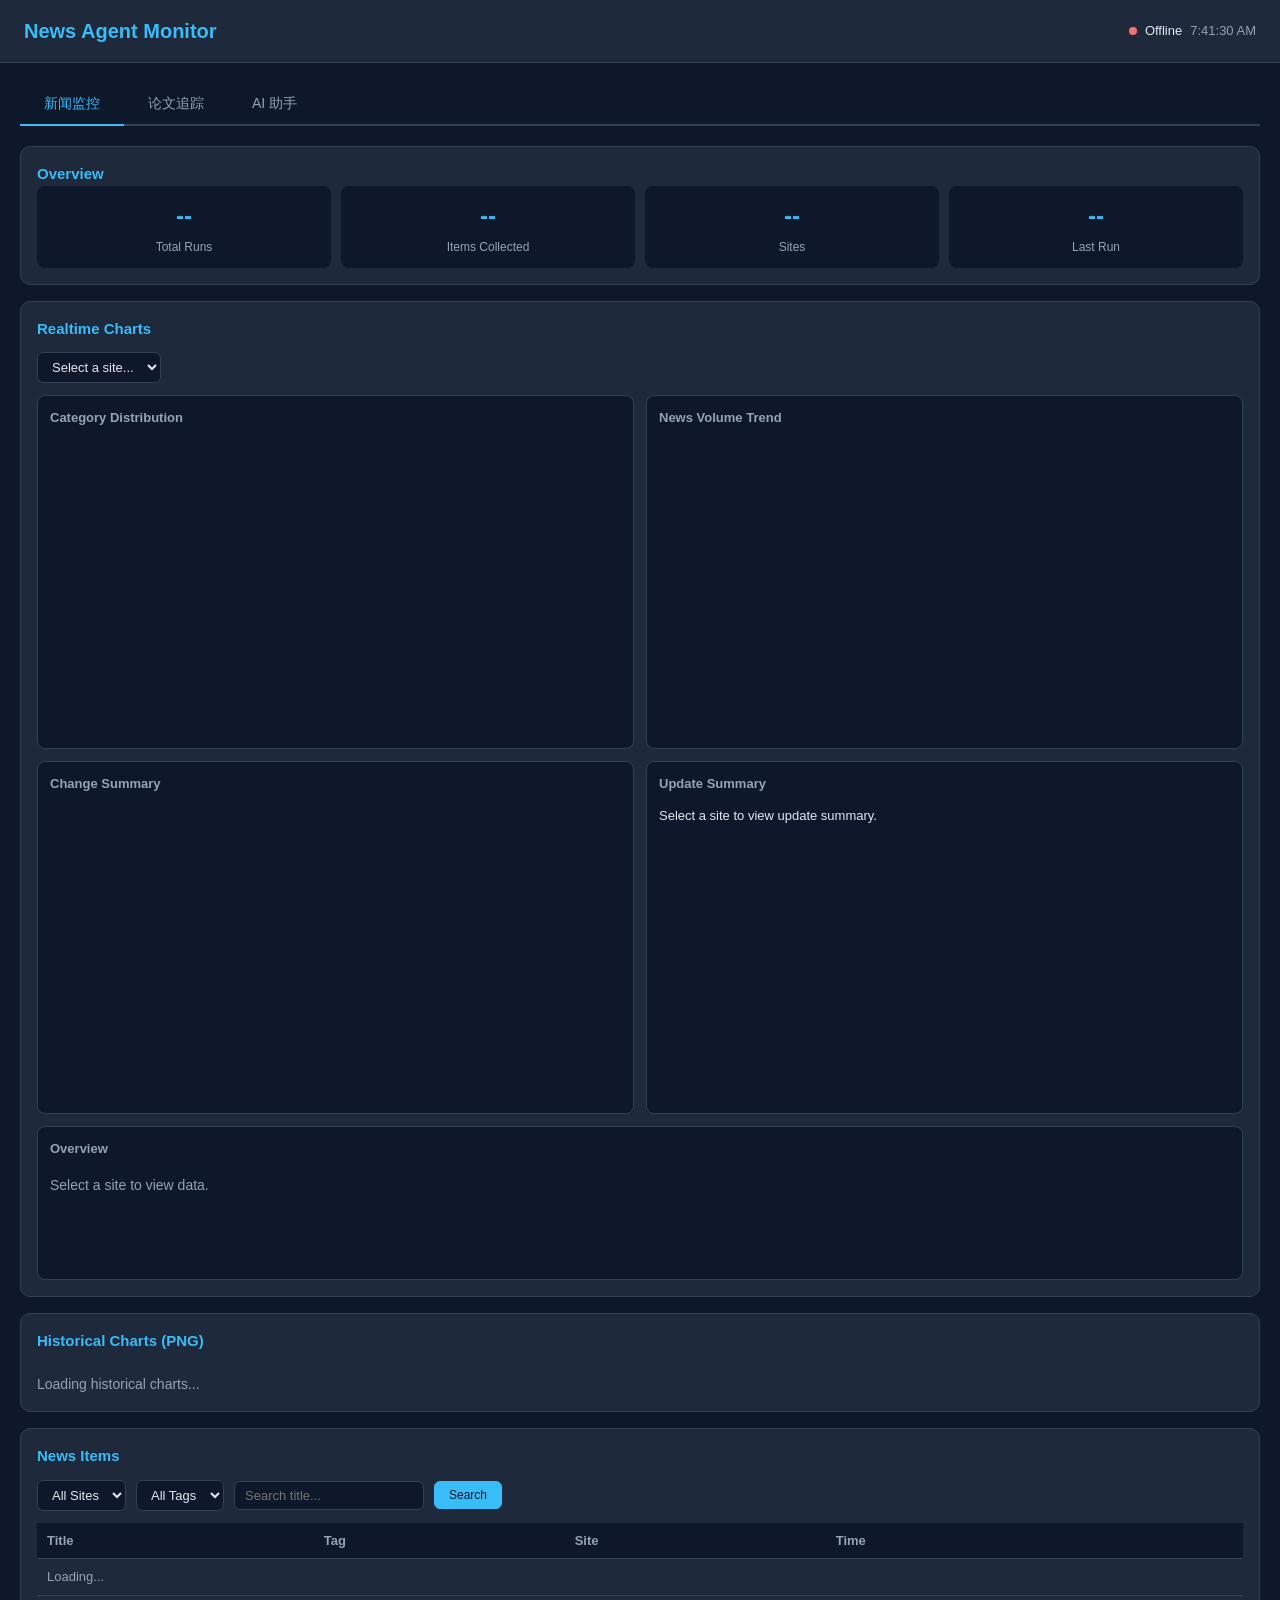
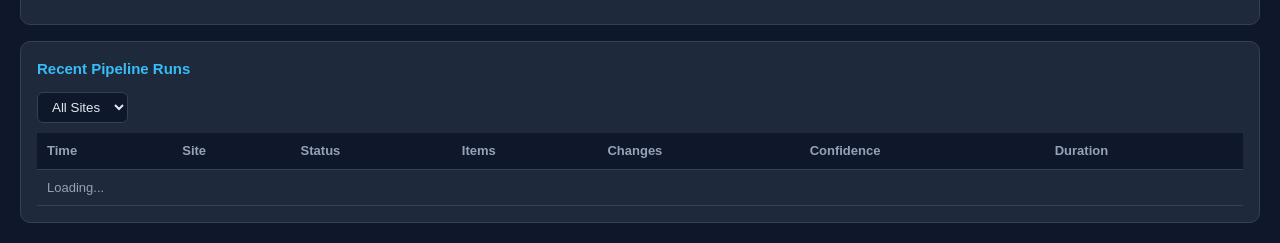
==== web/templates/dashboard.html @ 33060580 "feat: ChatAgent 全面优化 — 结构化 Prompt、ReAct 思考、安全护栏 参照 Anthropic/OpenAI/Claude Code 等行业标准重构 Agent 设计： - " ====
<!DOCTYPE html>
<html lang="zh-CN">
<head>
<meta charset="UTF-8">
<meta name="viewport" content="width=device-width, initial-scale=1.0">
<title>News Agent Monitor</title>
<script src="https://cdn.bootcdn.net/ajax/libs/echarts/5.5.0/echarts.min.js"
        onerror="this.onerror=null;this.src='https://unpkg.zhimg.com/echarts@5.5.0/dist/echarts.min.js'"></script>
<style>
  :root { --bg: #0f172a; --card: #1e293b; --border: #334155; --text: #e2e8f0;
          --muted: #94a3b8; --accent: #38bdf8; --green: #4ade80; --red: #f87171;
          --orange: #fb923c; }
  * { margin: 0; padding: 0; box-sizing: border-box; }
  body { background: var(--bg); color: var(--text); font: 14px/1.5 -apple-system,
    BlinkMacSystemFont, "Segoe UI", sans-serif; min-height: 100vh; }
  header { background: var(--card); border-bottom: 1px solid var(--border);
    padding: 16px 24px; display: flex; justify-content: space-between; align-items: center; }
  header h1 { font-size: 20px; color: var(--accent); }
  header .status { display: flex; gap: 8px; align-items: center; font-size: 13px; }
  header .dot { width: 8px; height: 8px; border-radius: 50%; background: var(--green); }
  header .dot.offline { background: var(--red); }
  /* Nav tabs */
  .nav-tabs { display: flex; gap: 0; border-bottom: 2px solid var(--border); margin-bottom: 20px; }
  .nav-tab { padding: 10px 24px; cursor: pointer; font-size: 14px; color: var(--muted);
    border-bottom: 2px solid transparent; margin-bottom: -2px; transition: all .2s; }
  .nav-tab:hover { color: var(--text); }
  .nav-tab.active { color: var(--accent); border-bottom-color: var(--accent); }
  .page { display: none; }
  .page.active { display: block; }
  main { max-width: 1400px; margin: 0 auto; padding: 20px; }
  .full { grid-column: 1 / -1; }
  .card { background: var(--card); border: 1px solid var(--border); border-radius: 10px;
    padding: 16px; }
  .card h2 { font-size: 15px; color: var(--accent); margin-bottom: 12px; }
  .stats { display: grid; grid-template-columns: repeat(auto-fit, minmax(140px, 1fr)); gap: 10px; }
  .stat { background: var(--bg); border-radius: 8px; padding: 12px; text-align: center; }
  .stat .val { font-size: 24px; font-weight: 700; color: var(--accent); }
  .stat .lbl { font-size: 12px; color: var(--muted); margin-top: 4px; }
  .filters { display: flex; gap: 10px; margin-bottom: 12px; flex-wrap: wrap; align-items: center; }
  .filters select, .filters input { background: var(--bg); border: 1px solid var(--border);
    color: var(--text); padding: 6px 10px; border-radius: 6px; font-size: 13px; }
  /* ECharts grid */
  .echarts-grid { display: grid; grid-template-columns: 1fr 1fr; gap: 12px; }
  .echart-card { background: var(--bg); border-radius: 8px; padding: 12px;
    border: 1px solid var(--border); }
  .echart-card h3 { font-size: 13px; color: var(--muted); margin-bottom: 8px; font-weight: 600; }
  .echart-card.wide { grid-column: 1 / -1; }
  /* PNG chart grid (kept for historical) */
  .chart-grid { display: grid; grid-template-columns: repeat(auto-fit, minmax(280px, 1fr));
    gap: 8px; }
  .chart-grid img { width: 100%; border-radius: 6px; cursor: pointer;
    transition: transform .15s; }
  .chart-grid img:hover { transform: scale(1.03); }
  .tabs { display: flex; gap: 4px; margin-bottom: 10px; flex-wrap: wrap; }
  .tab { padding: 6px 14px; border-radius: 6px; border: 1px solid var(--border);
    cursor: pointer; font-size: 12px; background: var(--bg); color: var(--muted); }
  .tab.active { background: var(--accent); color: var(--bg); border-color: var(--accent); }
  table { width: 100%; border-collapse: collapse; font-size: 13px; }
  th, td { padding: 8px 10px; text-align: left; border-bottom: 1px solid var(--border); }
  th { color: var(--muted); font-weight: 600; background: var(--bg); }
  tr:hover td { background: rgba(56,189,248,.05); }
  .tag { display: inline-block; padding: 2px 8px; border-radius: 4px; font-size: 11px;
    background: rgba(56,189,248,.15); color: var(--accent); }
  .run-row { font-size: 12px; }
  .status-ok { color: var(--green); } .status-skip { color: var(--orange); }
  .status-err { color: var(--red); }
  #modal { display: none; position: fixed; inset: 0; background: rgba(0,0,0,.85);
    z-index: 100; justify-content: center; align-items: center; }
  #modal.show { display: flex; }
  #modal img { max-width: 90vw; max-height: 90vh; border-radius: 8px; }
  @media (max-width: 768px) {
    main { grid-template-columns: 1fr; }
    .echarts-grid { grid-template-columns: 1fr; }
  }
</style>
</head>
<body>
<header>
  <h1>News Agent Monitor</h1>
  <div class="status">
    <span id="ws-dot" class="dot"></span>
    <span id="ws-text">Connecting...</span>
    <span style="color:var(--muted)" id="clock"></span>
  </div>
</header>

<main>
  <div class="nav-tabs full">
    <div class="nav-tab active" onclick="switchPage('news')">新闻监控</div>
    <div class="nav-tab" onclick="switchPage('papers')">论文追踪</div>
    <div class="nav-tab" onclick="switchPage('chat')">AI 助手</div>
  </div>

  <!-- ═══ NEWS PAGE ═══ -->
  <div id="page-news" class="page active" style="display:grid;grid-template-columns:1fr 1fr;gap:16px">

  <!-- Stats -->
  <section class="card full">
    <div style="display:flex;justify-content:space-between;align-items:center;flex-wrap:wrap;gap:10px">
      <h2 style="margin:0">Overview</h2>
      <div style="display:flex;gap:8px;flex-wrap:wrap" id="action-buttons"></div>
    </div>
    <div class="stats" id="stats-grid">
      <div class="stat"><div class="val">--</div><div class="lbl">Total Runs</div></div>
      <div class="stat"><div class="val">--</div><div class="lbl">Items Collected</div></div>
      <div class="stat"><div class="val">--</div><div class="lbl">Sites</div></div>
      <div class="stat"><div class="val">--</div><div class="lbl">Last Run</div></div>
    </div>
  </section>

  <!-- Realtime ECharts -->
  <section class="card full">
    <h2>Realtime Charts</h2>
    <div class="filters">
      <select id="echart-site" onchange="switchEChartsSite()">
        <option value="">Select a site...</option>
      </select>
    </div>
    <div class="echarts-grid" id="echarts-grid">
      <div class="echart-card">
        <h3>Category Distribution</h3>
        <div id="chart-tag-pie" style="height:300px"></div>
      </div>
      <div class="echart-card">
        <h3>News Volume Trend</h3>
        <div id="chart-trend-line" style="height:300px"></div>
      </div>
      <div class="echart-card">
        <h3>Change Summary</h3>
        <div id="chart-change-bar" style="height:300px"></div>
      </div>
      <div class="echart-card">
        <h3>Update Summary</h3>
        <div id="chart-update-summary" style="height:300px;overflow-y:auto;color:var(--text);font-size:13px;line-height:1.7;padding:4px 0">
          Select a site to view update summary.
        </div>
      </div>
      <div class="echart-card wide">
        <h3>Overview</h3>
        <div id="chart-summary" style="min-height:100px;padding:8px 0;color:var(--muted)">
          Select a site to view data.
        </div>
      </div>
    </div>
  </section>

  <!-- Historical PNG Charts -->
  <section class="card full">
    <h2>Historical Charts (PNG)</h2>
    <div class="tabs" id="chart-tabs"></div>
    <div class="chart-grid" id="chart-grid">
      <div style="color:var(--muted)">Loading historical charts...</div>
    </div>
  </section>

  <!-- News items -->
  <section class="card full">
    <h2>News Items</h2>
    <div class="filters">
      <select id="filter-site" onchange="onSiteFilterChange()"><option value="">All Sites</option></select>
      <select id="filter-tag"><option value="">All Tags</option></select>
      <input type="text" id="filter-search" placeholder="Search title...">
      <button class="tab active" onclick="loadItems(0)" style="cursor:pointer">Search</button>
    </div>
    <div style="overflow-x:auto">
      <table><thead><tr>
        <th>Title</th><th>Tag</th><th>Site</th><th>Time</th><th></th>
      </tr></thead>
      <tbody id="items-body"><tr><td colspan="5" style="color:var(--muted)">Loading...</td></tr></tbody></table>
    </div>
    <div id="pagination" style="display:flex;justify-content:center;align-items:center;gap:8px;margin-top:12px;flex-wrap:wrap"></div>
  </section>

  <!-- Recent runs -->
  <section class="card full">
    <h2>Recent Pipeline Runs</h2>
    <select id="run-site" onchange="loadRuns()" style="margin-bottom:10px;background:var(--bg);border:1px solid var(--border);color:var(--text);padding:6px 10px;border-radius:6px">
      <option value="">All Sites</option>
    </select>
    <div style="overflow-x:auto">
      <table><thead><tr>
        <th>Time</th><th>Site</th><th>Status</th><th>Items</th><th>Changes</th><th>Confidence</th><th>Duration</th>
      </tr></thead>
      <tbody id="runs-body"><tr><td colspan="7" style="color:var(--muted)">Loading...</td></tr></tbody></table>
    </div>
  </section>
  </div><!-- /page-news -->

  <!-- ═══ PAPERS PAGE ═══ -->
  <div id="page-papers" class="page" style="display:none">
  <section class="card" style="margin-bottom:16px">
    <div style="display:flex;justify-content:space-between;align-items:center;flex-wrap:wrap;gap:10px">
      <h2 style="margin:0">Paper Tracker</h2>
      <div style="display:flex;gap:8px;flex-wrap:wrap" id="paper-action-buttons"></div>
    </div>
    <div class="stats" style="margin-top:12px">
      <div class="stat"><div class="val" id="papers-total">--</div><div class="lbl">Total Papers</div></div>
      <div class="stat"><div class="val" id="papers-deepmind">--</div><div class="lbl">DeepMind</div></div>
      <div class="stat"><div class="val" id="papers-openai">--</div><div class="lbl">OpenAI</div></div>
    </div>
  </section>

  <section class="card" style="margin-bottom:16px">
    <h2>Papers</h2>
    <div class="filters">
      <select id="paper-filter-source" onchange="loadPapers(0)"><option value="">All Sources</option></select>
      <input type="text" id="paper-filter-search" placeholder="Search title...">
      <button class="tab active" onclick="loadPapers(0)" style="cursor:pointer">Search</button>
    </div>
    <div style="overflow-x:auto">
      <table><thead><tr>
        <th>Title</th><th>Source</th><th>Summary</th><th>Date</th><th></th>
      </tr></thead>
      <tbody id="papers-body"><tr><td colspan="5" style="color:var(--muted)">Loading...</td></tr></tbody></table>
    </div>
    <div id="papers-pagination" style="display:flex;justify-content:center;align-items:center;gap:8px;margin-top:12px;flex-wrap:wrap"></div>
  </section>
  </div><!-- /page-papers -->

  <!-- ═══ CHAT PAGE ═══ -->
  <div id="page-chat" class="page" style="display:none">
  <section class="card" style="display:flex;flex-direction:column;height:calc(100vh - 200px);min-height:500px">
    <div style="display:flex;justify-content:space-between;align-items:center;margin-bottom:12px">
      <h2 style="margin:0">AI 助手</h2>
      <button onclick="clearChat()" style="background:var(--bg);border:1px solid var(--border);color:var(--muted);padding:4px 12px;border-radius:6px;cursor:pointer;font-size:12px">清空对话</button>
    </div>
    <div id="chat-messages" style="flex:1;overflow-y:auto;padding:8px 0;display:flex;flex-direction:column;gap:12px">
      <div style="color:var(--muted);text-align:center;padding:40px 0">
        我是监控数据助手，可以帮你查询新闻、统计、搜索文章。<br>试试问："有哪些监控站点？" 或 "最近有哪些科技新闻？"
      </div>
    </div>
    <div id="chat-tool-trace" style="font-size:11px;color:var(--muted);padding:4px 0;min-height:20px;display:flex;flex-wrap:wrap;gap:4px;align-items:center"></div>
    <div id="chat-context-bar" style="display:none;align-items:center;gap:6px;padding:2px 0">
      <div style="flex:1;height:3px;background:var(--border);border-radius:2px;overflow:hidden">
        <div id="chat-context-fill" style="height:100%;background:var(--accent);border-radius:2px;width:0%;transition:width 0.4s"></div>
      </div>
      <span id="chat-context-text" style="font-size:10px;color:var(--muted);white-space:nowrap"></span>
    </div>
    <div style="display:flex;gap:8px;padding-top:8px;border-top:1px solid var(--border)">
      <input id="chat-input" type="text" placeholder="输入消息..." onkeydown="if(event.key==='Enter')sendChat()"
        style="flex:1;background:var(--bg);border:1px solid var(--border);color:var(--text);padding:10px 14px;border-radius:8px;font-size:14px">
      <button onclick="sendChat()" id="chat-send-btn"
        style="background:var(--accent);border:none;color:var(--bg);padding:10px 20px;border-radius:8px;cursor:pointer;font-size:14px;font-weight:600">发送</button>
    </div>
  </section>
  </div><!-- /page-chat -->

</main>

<div id="modal" onclick="this.classList.remove('show')">
  <img id="modal-img" src="">
</div>

<!-- Login overlay -->
<div id="login-overlay" style="display:none;position:fixed;inset:0;background:var(--bg);z-index:300;justify-content:center;align-items:center">
  <div style="background:var(--card);border:1px solid var(--border);border-radius:12px;padding:32px;max-width:380px;width:90%;text-align:center">
    <h2 style="color:var(--accent);margin-bottom:8px">News Agent Monitor</h2>
    <p style="color:var(--muted);font-size:13px;margin-bottom:20px">请输入访问密钥</p>
    <input id="login-token" type="password" placeholder="Access Token" onkeydown="if(event.key==='Enter')doLogin()"
      style="width:100%;background:var(--bg);border:1px solid var(--border);color:var(--text);padding:10px 14px;border-radius:8px;font-size:14px;margin-bottom:12px;box-sizing:border-box">
    <button onclick="doLogin()" style="width:100%;background:var(--accent);border:none;color:var(--bg);padding:10px;border-radius:8px;cursor:pointer;font-size:14px;font-weight:600">确认</button>
    <div id="login-error" style="color:var(--red);font-size:12px;margin-top:10px;display:none">密钥错误，请重试</div>
  </div>
</div>

<script>
// ── Auth ────────────────────────────────────────────────────────────
async function checkAuth() {
  try {
    const res = await fetch('/api/health');
    if (res.status === 401) {
      document.getElementById('login-overlay').style.display = 'flex';
      return false;
    }
    return true;
  } catch(e) {
    return true;  // network error, don't block
  }
}

async function doLogin() {
  const token = document.getElementById('login-token').value.trim();
  if (!token) return;
  try {
    const res = await fetch('/api/auth', {
      method: 'POST',
      headers: {'Content-Type': 'application/json'},
      body: JSON.stringify({token})
    });
    if (res.ok) {
      document.getElementById('login-overlay').style.display = 'none';
      document.getElementById('login-error').style.display = 'none';
    } else {
      document.getElementById('login-error').style.display = 'block';
    }
  } catch(e) {
    document.getElementById('login-error').style.display = 'block';
  }
}

// ── WebSocket ──────────────────────────────────────────────────────
const wsProtocol = location.protocol === 'https:' ? 'wss:' : 'ws:';
const ws = new WebSocket(`${wsProtocol}//${location.host}/ws`);
ws.onopen = () => { document.getElementById('ws-dot').classList.remove('offline');
  document.getElementById('ws-text').textContent = 'Live'; };
ws.onclose = () => { document.getElementById('ws-dot').classList.add('offline');
  document.getElementById('ws-text').textContent = 'Offline'; };
ws.onmessage = (e) => {
  const data = JSON.parse(e.data);
  if (data.type === 'pipeline_update') {
    if (data.chart_data) {
      const site = data.chart_data.site_name;
      echartSiteData[site] = data.chart_data;
      const sel = document.getElementById('echart-site');
      if (![...sel.options].some(o => o.value === site)) {
        sel.innerHTML += `<option value="${site}">${site}</option>`;
      }
      if (site === echartCurrentSite || !echartCurrentSite) {
        if (!echartCurrentSite) { echartCurrentSite = site; sel.value = site; }
        renderAllCharts(data.chart_data);
      }
    }
    loadStats(); loadCharts(); loadItems(itemsPage); loadRuns();
  }
};

setInterval(() => { if (ws.readyState === WebSocket.OPEN) ws.send('ping'); }, 30000);
setInterval(() => {
  document.getElementById('clock').textContent = new Date().toLocaleTimeString();
}, 1000);

// ── ECharts ────────────────────────────────────────────────────────
let echartInstances = {};
let echartSiteData = {};
let echartCurrentSite = null;

function initECharts() {
  ['chart-tag-pie', 'chart-trend-line', 'chart-change-bar'].forEach(id => {
    const dom = document.getElementById(id);
    if (dom) echartInstances[id] = echarts.init(dom);
  });
  window.addEventListener('resize', () => {
    Object.values(echartInstances).forEach(c => c.resize());
  });
}

async function loadChartData() {
  const res = await fetch('/api/chart-data');
  const data = await res.json();
  echartSiteData = data.chart_data || {};

  const sel = document.getElementById('echart-site');
  const sites = Object.keys(echartSiteData);
  sel.innerHTML = '<option value="">Select a site...</option>' +
    sites.map(s => `<option value="${s}">${s}</option>`).join('');

  if (sites.length > 0) {
    sel.value = sites[0];
    echartCurrentSite = sites[0];
    renderAllCharts(echartSiteData[sites[0]]);
  }
}

function switchEChartsSite() {
  const site = document.getElementById('echart-site').value;
  if (!site) return;
  echartCurrentSite = site;
  if (echartSiteData[site]) renderAllCharts(echartSiteData[site]);
}

function renderAllCharts(d) {
  if (!d) return;
  renderTagPie(d.tag_distribution);
  renderTrendLine(d.trends);
  renderChangeBar(d.changes);
  renderUpdateSummary(d.update_summary);
  renderSummary(d.summary);
}

function renderTagPie(data) {
  const chart = echartInstances['chart-tag-pie'];
  if (!chart) return;
  chart.setOption({
    tooltip: { trigger: 'item', formatter: '{b}: {c} ({d}%)' },
    legend: { orient: 'vertical', right: 8, top: 'center',
              textStyle: { color: '#94a3b8', fontSize: 10 } },
    series: [{
      type: 'pie', radius: ['40%', '72%'], center: ['38%', '50%'],
      itemStyle: { borderRadius: 5, borderColor: '#1e293b', borderWidth: 2 },
      label: { color: '#e2e8f0', fontSize: 10 },
      data: data || [],
    }],
  }, true);
}

function renderTrendLine(data) {
  const chart = echartInstances['chart-trend-line'];
  if (!chart) return;
  const counts = data.snapshot_counts || [];
  const times = (data.snapshot_times || []).map(t => t.slice(0, 10));
  chart.setOption({
    tooltip: { trigger: 'axis' },
    grid: { left: '3%', right: '4%', bottom: '12%', containLabel: true },
    xAxis: { type: 'category', data: times, axisLabel: { color: '#94a3b8', rotate: 45, fontSize: 9 } },
    yAxis: { type: 'value', axisLabel: { color: '#94a3b8' } },
    series: [{
      type: 'line', data: counts, smooth: true, symbol: 'circle', symbolSize: 8,
      lineStyle: { color: '#38bdf8', width: 2 },
      itemStyle: { color: '#38bdf8' },
      areaStyle: { color: new echarts.graphic.LinearGradient(0, 0, 0, 1, [
        { offset: 0, color: 'rgba(56,189,248,0.25)' },
        { offset: 1, color: 'rgba(56,189,248,0.02)' }
      ]) },
      markLine: { silent: true, symbol: 'none',
        data: [{ yAxis: data.recent_average, label: { formatter: 'Avg: {c}', color: '#f87171', fontSize: 10 },
                 lineStyle: { color: '#f87171', type: 'dashed' } }],
      },
    }],
  }, true);
}

function renderChangeBar(data) {
  const chart = echartInstances['chart-change-bar'];
  if (!chart) return;
  chart.setOption({
    tooltip: { trigger: 'axis' },
    xAxis: { type: 'category', data: ['New', 'Removed', 'Modified'],
             axisLabel: { color: '#94a3b8' } },
    yAxis: { type: 'value', axisLabel: { color: '#94a3b8' } },
    series: [{
      type: 'bar',
      data: [
        { value: data.new || 0, itemStyle: { color: '#4ade80' } },
        { value: data.removed || 0, itemStyle: { color: '#f87171' } },
        { value: data.modified || 0, itemStyle: { color: '#fb923c' } },
      ],
      barWidth: '50%',
      label: { show: true, position: 'top', color: '#e2e8f0', fontWeight: 'bold' },
    }],
  }, true);
}

function renderUpdateSummary(text) {
  const el = document.getElementById('chart-update-summary');
  if (!el) return;
  if (text) {
    el.innerHTML = `<div style="padding:16px;background:rgba(56,189,248,0.06);border-radius:8px;border-left:3px solid var(--accent);line-height:1.7;height:100%;box-sizing:border-box">
      <div style="color:var(--green);font-size:11px;margin-bottom:8px">AI Update Summary</div>
      ${text}
    </div>`;
  } else {
    el.innerHTML = '<div style="color:var(--muted);padding:16px">No update data yet. Run the pipeline to generate summaries.</div>';
  }
}

function renderSummary(s) {
  const el = document.getElementById('chart-summary');
  if (!el || !s) return;
  const dirIcon = s.trend_direction === 'up' ? '\u2191' :
                  s.trend_direction === 'down' ? '\u2193' : '\u2194';
  const dirColor = s.trend_direction === 'up' ? 'var(--green)' :
                   s.trend_direction === 'down' ? 'var(--red)' : 'var(--muted)';
  el.innerHTML = `
    <div class="stats" style="margin-bottom:8px">
      <div class="stat"><div class="val">${s.current_count||0}</div><div class="lbl">Current</div></div>
      <div class="stat"><div class="val">${s.previous_count||0}</div><div class="lbl">Previous</div></div>
      <div class="stat"><div class="val">${s.total_changes||0}</div><div class="lbl">Changes</div></div>
      <div class="stat"><div class="val" style="color:${dirColor}">${dirIcon} ${s.trend_direction||'stable'}</div><div class="lbl">Trend</div></div>
      <div class="stat"><div class="val" style="color:var(--green)">+${s.new_count||0}</div><div class="lbl">New</div></div>
      <div class="stat"><div class="val" style="color:var(--red)">-${s.removed_count||0}</div><div class="lbl">Removed</div></div>
    </div>
    ${s.llm_summary ? `<div style="padding:10px 14px;background:rgba(56,189,248,0.06);border-radius:8px;border-left:3px solid var(--accent);font-size:13px;color:var(--text);line-height:1.6">
      <strong style="color:var(--accent)">AI Summary:</strong> ${s.llm_summary}</div>` : ''}
    <div style="font-size:11px;color:var(--muted);margin-top:6px">Last update: ${(s.timestamp||'').slice(0,19)}</div>
  `;
}

// ── PNG historical charts ──────────────────────────────────────────
function showModal(src) {
  document.getElementById('modal-img').src = src;
  document.getElementById('modal').classList.add('show');
}

async function loadStats() {
  const res = await fetch('/api/stats');
  const data = await res.json();
  const grid = document.getElementById('stats-grid');
  const runs = data.runs || [];
  const totalRuns = runs.length;
  const totalItems = runs.reduce((s, r) => s + (r.items_found || 0), 0);
  const lastRun = runs[0]?.created_at?.slice(0, 19) || 'N/A';

  grid.innerHTML = `
    <div class="stat"><div class="val">${totalRuns}</div><div class="lbl">Total Runs</div></div>
    <div class="stat"><div class="val">${totalItems}</div><div class="lbl">Items Collected</div></div>
    <div class="stat"><div class="val">${(data.sites||[]).length}</div><div class="lbl">Sites</div></div>
    <div class="stat"><div class="val">${lastRun}</div><div class="lbl">Last Run</div></div>`;

  ['filter-site', 'run-site'].forEach(id => {
    const sel = document.getElementById(id);
    const val = sel.value;
    sel.innerHTML = '<option value="">All Sites</option>' +
      (data.sites||[]).map(s => `<option value="${s}">${s}</option>`).join('');
    sel.value = val;
  });
}

async function loadCharts() {
  const res = await fetch('/api/charts');
  const data = await res.json();
  const tabs = document.getElementById('chart-tabs');
  const grid = document.getElementById('chart-grid');
  const sets = Object.keys(data);
  if (!sets.length) { grid.innerHTML = '<div style="color:var(--muted)">No charts yet. Run a pipeline first.</div>'; tabs.innerHTML = ''; return; }

  tabs.innerHTML = sets.map((s, i) =>
    `<span class="tab${i===0?' active':''}" onclick="showChartSet('${s}')">${s}</span>`
  ).join('');
  showChartSet(sets[0]);
  window._chartData = data;
}

function showChartSet(name) {
  const data = window._chartData || {};
  const grid = document.getElementById('chart-grid');
  const files = data[name] || [];
  document.querySelectorAll('#chart-tabs .tab').forEach(t => t.classList.toggle('active', t.textContent === name));
  grid.innerHTML = files.length
    ? files.map(f => `<img src="/charts/${name}/${f}" alt="${f}" onclick="showModal(this.src)" loading="lazy">`).join('')
    : '<div style="color:var(--muted)">No charts in this set.</div>';
}

// ── Pagination state ────────────────────────────────────────────────
let itemsPage = 0, itemsPageSize = 30, itemsTotal = 0;
let allTags = {};

async function onSiteFilterChange() {
  itemsPage = 0;
  await loadTags();
  loadItems(0);
}

async function loadTags() {
  const site = document.getElementById('filter-site').value;
  let url = '/api/query?limit=1';
  if (site) url += `&site=${encodeURIComponent(site)}`;
  try {
    const res = await fetch(url);
    const data = await res.json();
    allTags = data.tags || {};
    const sel = document.getElementById('filter-tag');
    const val = sel.value;
    sel.innerHTML = '<option value="">All Tags</option>' +
      Object.keys(allTags).map(t => `<option value="${t}">${t} (${allTags[t]})</option>`).join('');
    sel.value = val;
  } catch(e) {}
}

async function loadItems(page) {
  if (page !== undefined) itemsPage = page;
  const site = document.getElementById('filter-site').value;
  const tag = document.getElementById('filter-tag').value;
  const search = document.getElementById('filter-search').value;
  let url = `/api/query?limit=${itemsPageSize}&offset=${itemsPage * itemsPageSize}`;
  if (site) url += `&site=${encodeURIComponent(site)}`;
  if (tag) url += `&tag=${encodeURIComponent(tag)}`;
  const res = await fetch(url);
  const data = await res.json();
  let items = data.items || [];
  itemsTotal = data.total || items.length;
  if (search) items = items.filter(it => it.title.toLowerCase().includes(search.toLowerCase()));

  document.getElementById('items-body').innerHTML = items.length
    ? items.map(it => `<tr>
        <td><a href="${it.url||'#'}" target="_blank" style="color:var(--accent)">${it.title.slice(0,60)}</a></td>
        <td><span class="tag">${it.tag||'-'}</span></td>
        <td style="color:var(--muted)">${it.site_name||'-'}</td>
        <td style="color:var(--muted)">${(it.snapshot_time||'').slice(0,19)}</td>
        <td><button onclick="fetchSummary(this, '${it.url.replace(/'/g, "\\'")}', '${(it.title||'').replace(/'/g, "\\'")}')" style="background:var(--bg);border:1px solid var(--border);color:var(--accent);padding:3px 8px;border-radius:4px;cursor:pointer;font-size:11px">查看摘要</button></td>
      </tr>`).join('')
    : '<tr><td colspan="5" style="color:var(--muted)">No items found.</td></tr>';

  renderPagination();
}

function renderPagination() {
  const totalPages = Math.ceil(itemsTotal / itemsPageSize);
  const el = document.getElementById('pagination');
  if (totalPages <= 1) { el.innerHTML = ''; return; }
  let html = '';
  html += `<button onclick="loadItems(0)" ${itemsPage===0?'disabled':''} style="background:var(--bg);border:1px solid var(--border);color:var(--text);padding:4px 10px;border-radius:4px;cursor:pointer">&laquo; First</button>`;
  html += `<button onclick="loadItems(${itemsPage-1})" ${itemsPage===0?'disabled':''} style="background:var(--bg);border:1px solid var(--border);color:var(--text);padding:4px 10px;border-radius:4px;cursor:pointer">&lsaquo; Prev</button>`;
  html += `<span style="color:var(--muted);font-size:12px">Page ${itemsPage+1} / ${totalPages} (${itemsTotal} items)</span>`;
  html += `<button onclick="loadItems(${itemsPage+1})" ${itemsPage>=totalPages-1?'disabled':''} style="background:var(--bg);border:1px solid var(--border);color:var(--text);padding:4px 10px;border-radius:4px;cursor:pointer">Next &rsaquo;</button>`;
  html += `<button onclick="loadItems(${totalPages-1})" ${itemsPage>=totalPages-1?'disabled':''} style="background:var(--bg);border:1px solid var(--border);color:var(--text);padding:4px 10px;border-radius:4px;cursor:pointer">Last &raquo;</button>`;
  el.innerHTML = html;
}

// ── Summary modal ───────────────────────────────────────────────────
async function fetchSummary(btn, url, title) {
  if (!url) return;
  btn.textContent = '加载中...';
  btn.disabled = true;
  try {
    const res = await fetch(`/api/summarize?url=${encodeURIComponent(url)}&title=${encodeURIComponent(title)}`);
    const data = await res.json();
    showSummaryModal(title, data.summary || '摘要生成失败');
  } catch(e) {
    showSummaryModal(title, '请求失败，请稍后重试');
  }
  btn.textContent = '查看摘要';
  btn.disabled = false;
}

function showSummaryModal(title, summary) {
  let modal = document.getElementById('summary-modal');
  if (!modal) {
    modal = document.createElement('div');
    modal.id = 'summary-modal';
    modal.style.cssText = 'display:none;position:fixed;inset:0;background:rgba(0,0,0,.85);z-index:200;justify-content:center;align-items:center';
    modal.onclick = function(e) { if (e.target === modal) modal.style.display = 'none'; };
    document.body.appendChild(modal);
  }
  modal.innerHTML = `
    <div style="background:var(--card);border:1px solid var(--border);border-radius:12px;padding:24px;max-width:560px;width:90%;max-height:80vh;overflow-y:auto">
      <div style="display:flex;justify-content:space-between;align-items:start;margin-bottom:16px">
        <h3 style="color:var(--accent);font-size:15px;margin:0">文章摘要</h3>
        <button onclick="document.getElementById('summary-modal').style.display='none'" style="background:none;border:none;color:var(--muted);font-size:20px;cursor:pointer">&times;</button>
      </div>
      <div style="color:var(--text);font-size:14px;line-height:1.7;margin-bottom:12px">${summary}</div>
      <div style="color:var(--muted);font-size:12px;border-top:1px solid var(--border);padding-top:8px">${title}</div>
    </div>`;
  modal.style.display = 'flex';
}

async function loadRuns() {
  const site = document.getElementById('run-site').value;
  const url = site ? `/api/stats?site=${encodeURIComponent(site)}` : '/api/stats';
  const res = await fetch(url);
  const data = await res.json();
  const runs = data.runs || [];
  document.getElementById('runs-body').innerHTML = runs.length
    ? runs.slice(0, 30).map(r => `<tr class="run-row">
        <td style="color:var(--muted)">${(r.created_at||'').slice(0,19)}</td>
        <td>${r.site_name||'-'}</td>
        <td class="${r.status==='success'?'status-ok':r.status?.startsWith('skip')?'status-skip':'status-err'}">${r.status}</td>
        <td>${r.items_found||0}</td>
        <td>${r.changes_detected||0}</td>
        <td>${(r.extraction_confidence||0).toFixed(2)}</td>
        <td style="color:var(--muted)">${(r.processing_time_ms||0).toFixed(0)}ms</td>
      </tr>`).join('')
    : '<tr><td colspan="7" style="color:var(--muted)">No runs yet.</td></tr>';
}

// ── Actions (CLI features) ──────────────────────────────────────────
let targetsData = [];

async function loadTargets() {
  try {
    const res = await fetch('/api/targets');
    const data = await res.json();
    targetsData = data.targets || [];
    renderActionButtons();
  } catch(e) {}
}

async function refreshAll() {
  const btn = document.getElementById('refresh-all-btn');
  btn.textContent = 'Running...'; btn.disabled = true;
  btn.style.background = 'var(--muted)';
  try {
    await fetch('/api/refresh-all', {method:'POST'});
  } catch(e) {}
  setTimeout(() => {
    btn.textContent = 'Refresh All'; btn.disabled = false;
    btn.style.background = 'var(--accent)';
  }, 3000);
}

function renderActionButtons() {
  const el = document.getElementById('action-buttons');
  el.innerHTML = `<button onclick="refreshAll()" id="refresh-all-btn"
      style="background:var(--accent);border:none;color:var(--bg);padding:5px 16px;border-radius:6px;cursor:pointer;font-size:12px;font-weight:600">
      Refresh All
    </button>` + targetsData.map(t => `
    <button onclick="triggerRun('${t.name}','${t.url}',${t.use_browser})" title="Run ${t.name}"
      style="background:var(--bg);border:1px solid var(--border);color:var(--accent);padding:5px 12px;border-radius:6px;cursor:pointer;font-size:12px">
      Run: ${t.name}
    </button>
  `).join('') + targetsData.map(t => `
    <button onclick="resetSite('${t.name}')" title="Reset ${t.name}"
      style="background:var(--bg);border:1px solid var(--red);color:var(--red);padding:5px 12px;border-radius:6px;cursor:pointer;font-size:12px">
      Reset: ${t.name}
    </button>
  `).join('');
}

async function triggerRun(name, url, useBrowser) {
  const btns = document.querySelectorAll('#action-buttons button');
  btns.forEach(b => b.disabled = true);
  try {
    const res = await fetch(`/api/trigger-run?site=${encodeURIComponent(name)}&url=${encodeURIComponent(url)}&use_browser=${useBrowser}`, {method:'POST'});
    const data = await res.json();
    if (data.status === 'success') {
      alert(`Run complete: ${name} — ${data.items_found} items`);
    } else {
      alert(`Run failed: ${name} — ${data.error || data.status || 'unknown'}`);
    }
  } catch(e) {
    alert(`Request failed: ${e.message}`);
  }
  btns.forEach(b => b.disabled = false);
  loadStats(); loadItems(itemsPage); loadRuns(); loadChartData(); loadCharts();
}

async function resetSite(name) {
  if (!confirm(`确认重置 ${name} 的所有历史数据？此操作不可撤销。`)) return;
  try {
    const res = await fetch(`/api/reset?site=${encodeURIComponent(name)}`, {method:'POST'});
    const data = await res.json();
    alert(data.message || 'Reset complete');
    loadStats(); loadItems(0); loadRuns(); loadChartData(); loadCharts();
  } catch(e) {
    alert(`Reset failed: ${e.message}`);
  }
}

// ── Page switching ──────────────────────────────────────────────────
let currentPage = 'news';

function switchPage(page) {
  currentPage = page;
  document.querySelectorAll('.nav-tab').forEach(t => {
    t.classList.toggle('active',
      (page === 'news' && t.textContent.includes('新闻')) ||
      (page === 'papers' && t.textContent.includes('论文')) ||
      (page === 'chat' && t.textContent.includes('AI')));
  });
  document.getElementById('page-news').style.display = page === 'news' ? '' : 'none';
  document.getElementById('page-news').classList.toggle('active', page === 'news');
  document.getElementById('page-papers').style.display = page === 'papers' ? '' : 'none';
  document.getElementById('page-papers').classList.toggle('active', page === 'papers');
  document.getElementById('page-chat').style.display = page === 'chat' ? '' : 'none';
  document.getElementById('page-chat').classList.toggle('active', page === 'chat');
  if (page === 'papers') {
    loadPapers(0);
    loadSchedule();
  }
  if (page === 'chat') {
    document.getElementById('chat-input').focus();
  }
}

// ── Papers page ─────────────────────────────────────────────────────
let papersPage = 0, papersPageSize = 30, papersTotal = 0;

async function loadPapers(page) {
  if (page !== undefined) papersPage = page;
  const source = document.getElementById('paper-filter-source').value;
  const search = document.getElementById('paper-filter-search').value;
  let url = `/api/papers?limit=${papersPageSize}&offset=${papersPage * papersPageSize}`;
  if (source) url += `&site=${encodeURIComponent(source)}`;

  const res = await fetch(url);
  const data = await res.json();
  let items = data.items || [];
  papersTotal = data.total || items.length;
  if (search) items = items.filter(it => it.title.toLowerCase().includes(search.toLowerCase()));

  document.getElementById('papers-total').textContent = papersTotal;
  const sources = data.sources || {};
  document.getElementById('papers-deepmind').textContent = sources['deepmind_blog'] || 0;
  document.getElementById('papers-openai').textContent = sources['openai_blog'] || 0;
  const sel = document.getElementById('paper-filter-source');
  if (sel.options.length <= 1) {
    sel.innerHTML = '<option value="">All Sources</option>' +
      Object.keys(sources).map(s => `<option value="${s}">${s}</option>`).join('');
  }

  document.getElementById('papers-body').innerHTML = items.length
    ? items.map(it => `<tr>
        <td><a href="${it.url||'#'}" target="_blank" style="color:var(--accent)">${(it.title||'').slice(0,80)}</a></td>
        <td><span class="tag">${it.site_name||'-'}</span></td>
        <td style="color:var(--muted);font-size:12px;max-width:360px">${(it.summary||'').slice(0,150)}</td>
        <td style="color:var(--muted);font-size:12px">${(it.snapshot_time||'').slice(0,10)}</td>
        <td><button onclick="fetchSummary(this, '${(it.url||'').replace(/'/g,"\\'")}', '${(it.title||'').replace(/'/g,"\\'")}')" style="background:var(--bg);border:1px solid var(--border);color:var(--accent);padding:3px 8px;border-radius:4px;cursor:pointer;font-size:11px">摘要</button></td>
      </tr>`).join('')
    : '<tr><td colspan="5" style="color:var(--muted)">No papers found.</td></tr>';

  renderPapersPagination();
}

function renderPapersPagination() {
  const totalPages = Math.ceil(papersTotal / papersPageSize);
  const el = document.getElementById('papers-pagination');
  if (totalPages <= 1) { el.innerHTML = ''; return; }
  el.innerHTML = `
    <button onclick="loadPapers(0)" ${papersPage===0?'disabled':''} style="background:var(--bg);border:1px solid var(--border);color:var(--text);padding:4px 10px;border-radius:4px;cursor:pointer">&laquo; First</button>
    <button onclick="loadPapers(${papersPage-1})" ${papersPage===0?'disabled':''} style="background:var(--bg);border:1px solid var(--border);color:var(--text);padding:4px 10px;border-radius:4px;cursor:pointer">&lsaquo; Prev</button>
    <span style="color:var(--muted);font-size:12px">Page ${papersPage+1} / ${totalPages} (${papersTotal} items)</span>
    <button onclick="loadPapers(${papersPage+1})" ${papersPage>=totalPages-1?'disabled':''} style="background:var(--bg);border:1px solid var(--border);color:var(--text);padding:4px 10px;border-radius:4px;cursor:pointer">Next &rsaquo;</button>
    <button onclick="loadPapers(${totalPages-1})" ${papersPage>=totalPages-1?'disabled':''} style="background:var(--bg);border:1px solid var(--border);color:var(--text);padding:4px 10px;border-radius:4px;cursor:pointer">Last &raquo;</button>`;
}

// ── Schedule status ─────────────────────────────────────────────────
let scheduleData = null;

async function loadSchedule() {
  try {
    const res = await fetch('/api/schedule');
    scheduleData = await res.json();
    renderPaperActions();
  } catch(e) {}
}

function renderPaperActions() {
  if (!scheduleData) return;
  const el = document.getElementById('paper-action-buttons');
  const targets = scheduleData.targets || [];
  el.innerHTML = targets.filter(t => t.is_article).map(t => `
    <button onclick="triggerRun('${t.name}','${t.url}',false)" title="Run ${t.name}"
      style="background:var(--bg);border:1px solid var(--border);color:var(--accent);padding:5px 12px;border-radius:6px;cursor:pointer;font-size:12px">
      Fetch: ${t.name}
    </button>
  `).join('');
}

// ── Chat ─────────────────────────────────────────────────────────────
let chatAbortController = null;

async function sendChat() {
  const input = document.getElementById('chat-input');
  const msg = input.value.trim();
  if (!msg) return;

  appendChatMessage('user', msg);
  input.value = '';

  const sendBtn = document.getElementById('chat-send-btn');
  sendBtn.disabled = true;

  // Create AI message bubble (will accumulate tokens)
  const aiBubble = appendChatMessage('assistant', '');
  const aiContent = aiBubble.querySelector('div:last-child');
  const traceEl = document.getElementById('chat-tool-trace');
  traceEl.textContent = '';

  // Cancel previous request if any
  if (chatAbortController) chatAbortController.abort();
  chatAbortController = new AbortController();

  try {
    const res = await fetch('/api/chat/stream', {
      method: 'POST',
      headers: {'Content-Type': 'application/json'},
      body: JSON.stringify({message: msg}),
      signal: chatAbortController.signal,
    });

    const reader = res.body.getReader();
    const decoder = new TextDecoder();
    let buffer = '';
    let thinkingCard = null;
    const container = document.getElementById('chat-messages');
    const contextBar = document.getElementById('chat-context-bar');
    const contextFill = document.getElementById('chat-context-fill');
    const contextText = document.getElementById('chat-context-text');

    while (true) {
      const { done, value } = await reader.read();
      if (done) break;

      buffer += decoder.decode(value, { stream: true });
      const lines = buffer.split('\n');
      buffer = lines.pop() || '';

      let event = '', data = '';
      for (const line of lines) {
        if (line.startsWith('event: ')) {
          event = line.slice(7);
        } else if (line.startsWith('data: ')) {
          data = line.slice(6);
          if (event && data) {
            try {
              const parsed = JSON.parse(data);
              if (event === 'token') {
                aiContent.textContent += parsed;
                aiBubble.scrollIntoView({ behavior: 'smooth', block: 'end' });
              } else if (event === 'thinking') {
                if (!thinkingCard) {
                  thinkingCard = document.createElement('div');
                  thinkingCard.style.cssText =
                    'padding:8px 14px;margin:4px 0;border-radius:10px;' +
                    'background:rgba(56,189,248,0.06);border-left:3px solid var(--accent);' +
                    'font-size:12px;color:var(--muted);align-self:flex-start;max-width:85%;' +
                    'transition:opacity 0.5s';
                  container.appendChild(thinkingCard);
                }
                thinkingCard.textContent = parsed.text;
                container.scrollTop = container.scrollHeight;
              } else if (event === 'tool_call') {
                const chip = document.createElement('span');
                chip.style.cssText =
                  'display:inline-block;padding:2px 8px;margin:0 2px;' +
                  'background:rgba(56,189,248,0.12);border-radius:4px;font-size:11px;color:var(--accent)';
                chip.textContent = parsed.tool;
                chip.dataset.tool = parsed.tool;
                traceEl.appendChild(chip);
              } else if (event === 'tool_result') {
                const chips = traceEl.querySelectorAll('span');
                if (chips.length > 0) {
                  const last = chips[chips.length - 1];
                  last.textContent += ' ✓';
                  last.style.color = 'var(--green)';
                }
              } else if (event === 'status') {
                traceEl.textContent = parsed;
              } else if (event === 'context') {
                contextBar.style.display = 'flex';
                const max = parsed.max_history_tokens || 4000;
                const pct = Math.min(100, (parsed.history_tokens / max) * 100);
                contextFill.style.width = pct + '%';
                contextText.textContent = parsed.history_tokens + '/' + max + ' tokens (' + (parsed.exchanges || 0) + '轮)';
                if (pct > 80) contextFill.style.background = '#f59e0b';
              } else if (event === 'done') {
                traceEl.innerHTML = '';
                if (thinkingCard) {
                  thinkingCard.style.opacity = '0.3';
                  thinkingCard.style.fontSize = '11px';
                }
              }
            } catch(e) {}
            event = ''; data = '';
          }
        }
      }
    }
  } catch(e) {
    if (e.name !== 'AbortError') {
      aiContent.textContent = aiContent.textContent || '请求失败，请稍后重试。';
    }
  }

  if (!aiContent.textContent.trim()) {
    aiContent.textContent = '(\u7a7a\u56de\u590d)';
  }

  chatAbortController = null;
  sendBtn.disabled = false;
  input.focus();
}

function appendChatMessage(role, content) {
  const container = document.getElementById('chat-messages');
  const placeholder = container.querySelector('div:first-child');
  if (placeholder && placeholder.style.color === 'var(--muted)') {
    placeholder.remove();
  }

  const isUser = role === 'user';
  const bubble = document.createElement('div');
  bubble.style.cssText = [
    'display:flex', 'flex-direction:column',
    `align-items:${isUser ? 'flex-end' : 'flex-start'}`,
    `align-self:${isUser ? 'flex-end' : 'flex-start'}`,
    'max-width:80%'
  ].join(';');
  bubble.innerHTML =
    `<div style="font-size:11px;color:var(--muted);margin-bottom:2px">${isUser ? 'You' : 'AI 助手'}</div>` +
    `<div style="padding:10px 14px;border-radius:12px;font-size:14px;line-height:1.6;` +
      `background:${isUser ? 'var(--accent)' : 'var(--bg)'};` +
      `color:${isUser ? 'var(--bg)' : 'var(--text)'};` +
      `${isUser ? '' : 'border:1px solid var(--border)'};` +
    `">${content}</div>`;
  container.appendChild(bubble);
  container.scrollTop = container.scrollHeight;
  return bubble;
}

async function clearChat() {
  try { await fetch('/api/chat', {method:'DELETE'}); } catch(e) {}
  document.getElementById('chat-messages').innerHTML =
    `<div style="color:var(--muted);text-align:center;padding:40px 0">
      我是监控数据助手，可以帮你查询新闻、统计、搜索文章。<br>试试问："有哪些监控站点？" 或 "最近有哪些科技新闻？"
    </div>`;
  document.getElementById('chat-tool-trace').innerHTML = '';
  const bar = document.getElementById('chat-context-bar');
  if (bar) bar.style.display = 'none';
}

// ── Init ───────────────────────────────────────────────────────────
checkAuth();
initECharts();
loadChartData();
loadStats();
loadCharts();
loadTags();
loadItems(0);
loadRuns();
loadTargets();
setInterval(() => { loadStats(); loadCharts(); loadItems(itemsPage); loadRuns(); }, 60000);
</script>
</body>
</html>
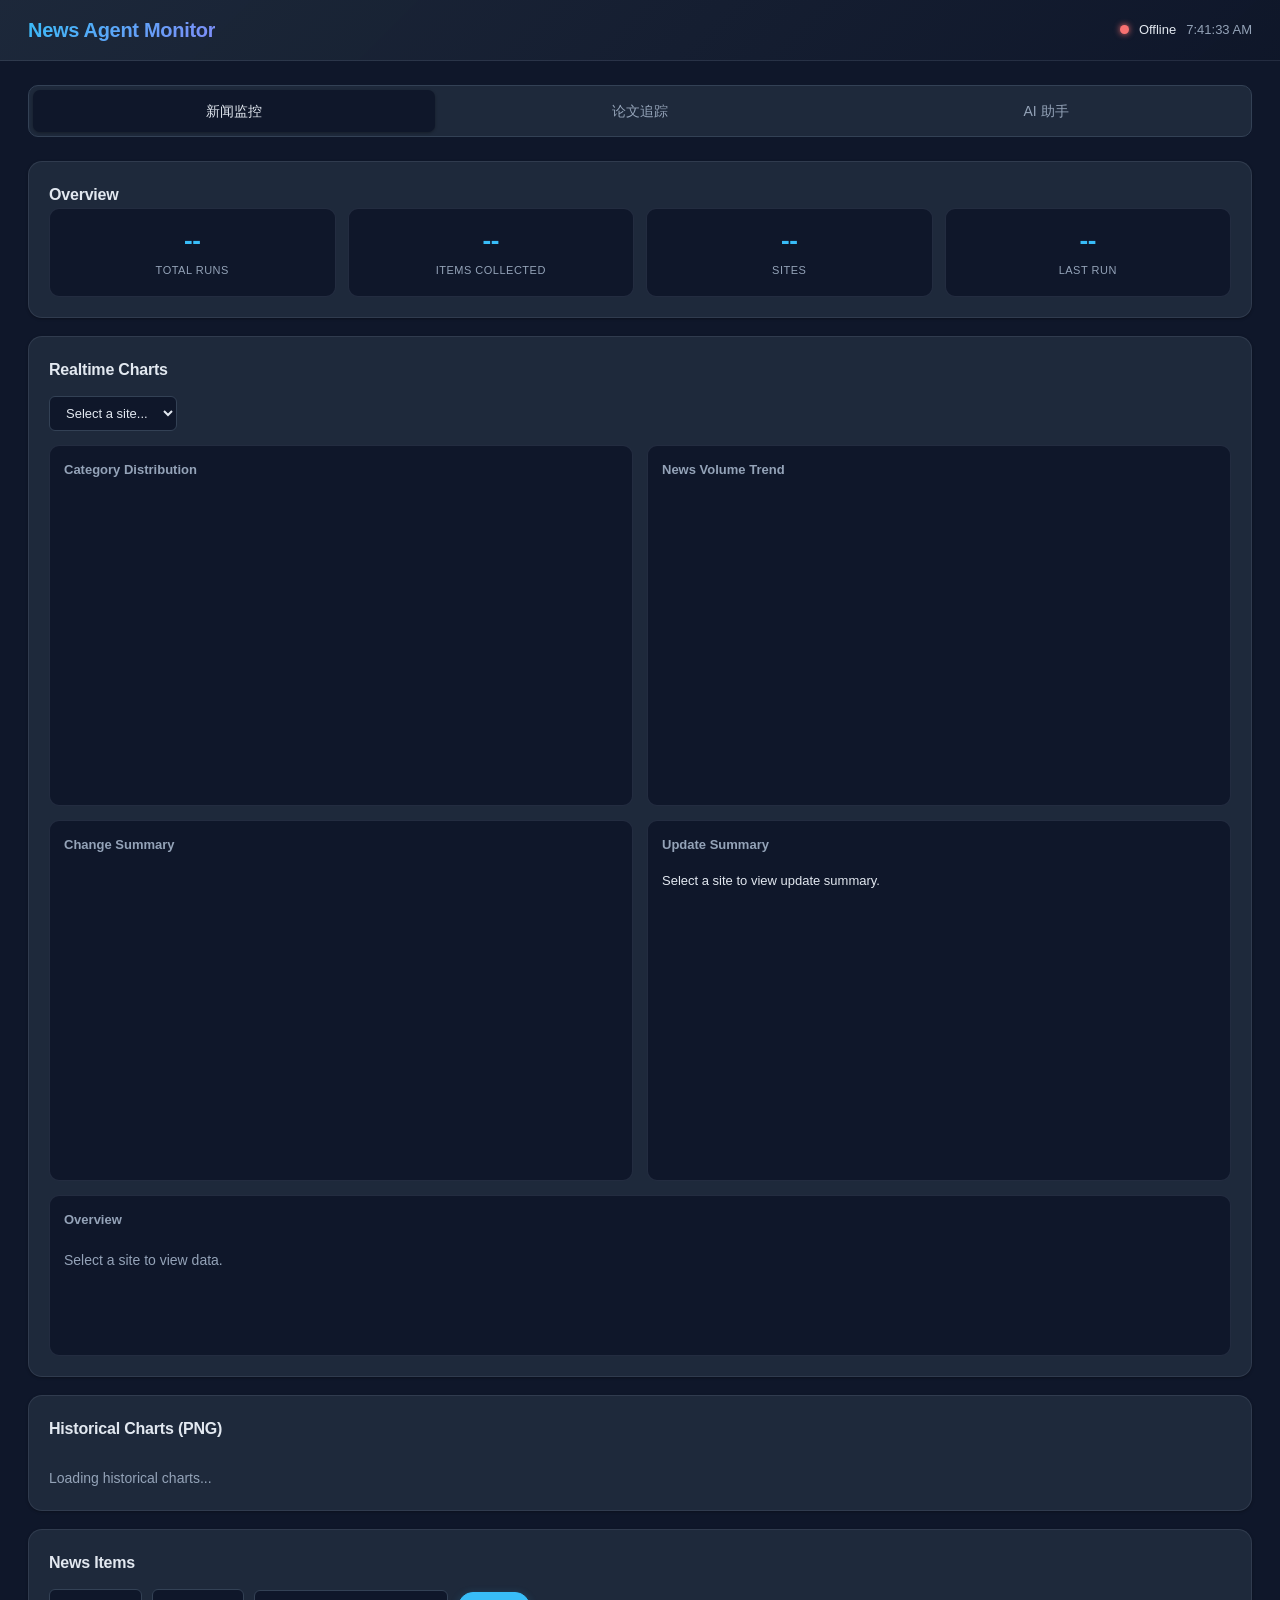
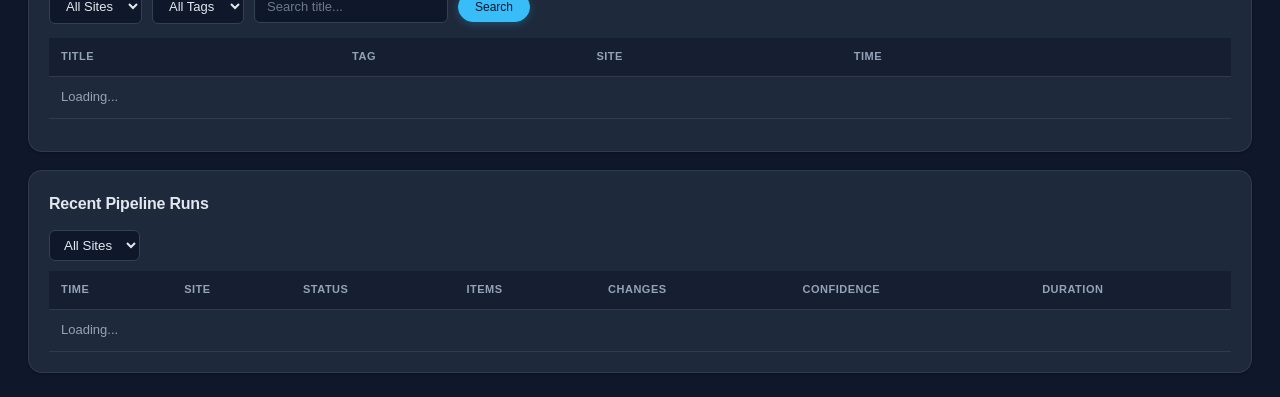
==== commit 76e39ff4: "feat: 仪表盘 UI 全面优化 — 现代化设计系统重构 - 毛玻璃顶栏 + 渐变色标题 + sticky 定位 - 卡片悬浮阴影 + 圆角设计令牌体系 - 自定义暗色滚动条 + 字体抗锯齿 - 页" ====
--- a/web/templates/dashboard.html
+++ b/web/templates/dashboard.html
@@ -7,70 +7,148 @@
 <script src="https://cdn.bootcdn.net/ajax/libs/echarts/5.5.0/echarts.min.js"
         onerror="this.onerror=null;this.src='https://unpkg.zhimg.com/echarts@5.5.0/dist/echarts.min.js'"></script>
 <style>
-  :root { --bg: #0f172a; --card: #1e293b; --border: #334155; --text: #e2e8f0;
-          --muted: #94a3b8; --accent: #38bdf8; --green: #4ade80; --red: #f87171;
-          --orange: #fb923c; }
+  :root {
+    --bg: #0f172a; --bg-soft: #131c34; --card: #1e293b; --card-hover: #243447;
+    --border: #334155; --border-light: rgba(148,163,184,0.15);
+    --text: #e2e8f0; --text-secondary: #cbd5e1; --muted: #94a3b8;
+    --accent: #38bdf8; --accent-soft: rgba(56,189,248,0.12);
+    --accent-glow: rgba(56,189,248,0.25); --green: #4ade80;
+    --green-soft: rgba(74,222,128,0.12); --red: #f87171;
+    --red-soft: rgba(248,113,113,0.12); --orange: #fb923c;
+    --orange-soft: rgba(251,146,60,0.12);
+    --radius-sm: 6px; --radius: 10px; --radius-lg: 14px;
+    --shadow-sm: 0 1px 3px rgba(0,0,0,0.3); --shadow: 0 4px 12px rgba(0,0,0,0.25);
+    --shadow-lg: 0 8px 24px rgba(0,0,0,0.35);
+    --transition: 0.2s ease; --transition-slow: 0.35s ease;
+  }
   * { margin: 0; padding: 0; box-sizing: border-box; }
-  body { background: var(--bg); color: var(--text); font: 14px/1.5 -apple-system,
-    BlinkMacSystemFont, "Segoe UI", sans-serif; min-height: 100vh; }
-  header { background: var(--card); border-bottom: 1px solid var(--border);
-    padding: 16px 24px; display: flex; justify-content: space-between; align-items: center; }
-  header h1 { font-size: 20px; color: var(--accent); }
-  header .status { display: flex; gap: 8px; align-items: center; font-size: 13px; }
-  header .dot { width: 8px; height: 8px; border-radius: 50%; background: var(--green); }
-  header .dot.offline { background: var(--red); }
-  /* Nav tabs */
-  .nav-tabs { display: flex; gap: 0; border-bottom: 2px solid var(--border); margin-bottom: 20px; }
-  .nav-tab { padding: 10px 24px; cursor: pointer; font-size: 14px; color: var(--muted);
-    border-bottom: 2px solid transparent; margin-bottom: -2px; transition: all .2s; }
-  .nav-tab:hover { color: var(--text); }
-  .nav-tab.active { color: var(--accent); border-bottom-color: var(--accent); }
+
+  ::-webkit-scrollbar { width: 6px; height: 6px; }
+  ::-webkit-scrollbar-track { background: transparent; }
+  ::-webkit-scrollbar-thumb { background: var(--border); border-radius: 3px; }
+  ::-webkit-scrollbar-thumb:hover { background: var(--muted); }
+
+  body { background: var(--bg); color: var(--text);
+    font: 14px/1.6 -apple-system, BlinkMacSystemFont, "Segoe UI", Roboto, sans-serif;
+    min-height: 100vh; -webkit-font-smoothing: antialiased; -moz-osx-font-smoothing: grayscale; }
+
+  header { background: linear-gradient(135deg, rgba(30,41,59,0.95), rgba(15,23,42,0.98));
+    backdrop-filter: blur(12px); -webkit-backdrop-filter: blur(12px);
+    border-bottom: 1px solid var(--border-light); padding: 14px 28px; display: flex;
+    justify-content: space-between; align-items: center; position: sticky; top: 0; z-index: 50; }
+  header h1 { font-size: 20px; font-weight: 700;
+    background: linear-gradient(135deg, var(--accent), #818cf8);
+    -webkit-background-clip: text; -webkit-text-fill-color: transparent;
+    background-clip: text; letter-spacing: -0.3px; }
+  header .status { display: flex; gap: 10px; align-items: center; font-size: 13px; }
+  header .dot { width: 9px; height: 9px; border-radius: 50%; background: var(--green);
+    box-shadow: 0 0 6px var(--green); transition: all var(--transition); }
+  header .dot.offline { background: var(--red); box-shadow: 0 0 6px var(--red); }
+
+  .nav-tabs { display: flex; gap: 4px; background: var(--card); border-radius: var(--radius);
+    padding: 4px; border: 1px solid var(--border); margin-bottom: 24px; }
+  .nav-tab { flex: 1; padding: 10px 20px; cursor: pointer; font-size: 14px; font-weight: 500;
+    color: var(--muted); text-align: center; border-radius: 7px;
+    transition: all var(--transition); }
+  .nav-tab:hover { color: var(--text); background: rgba(255,255,255,0.03); }
+  .nav-tab.active { color: var(--text); background: var(--bg); box-shadow: var(--shadow-sm); }
+
   .page { display: none; }
-  .page.active { display: block; }
-  main { max-width: 1400px; margin: 0 auto; padding: 20px; }
+  .page.active { display: block; animation: fadeSlideIn 0.3s ease; }
+  #page-news.active { display: grid; grid-template-columns: 1fr 1fr; gap: 18px; }
+  #page-papers.active, #page-chat.active { display: block; }
+  @keyframes fadeSlideIn { from { opacity: 0; transform: translateY(8px); }
+    to { opacity: 1; transform: translateY(0); } }
+  @keyframes fadeIn { from { opacity: 0; } to { opacity: 1; } }
+  @keyframes pulse { 0%, 100% { opacity: 1; } 50% { opacity: 0.5; } }
+
+  main { max-width: 1400px; margin: 0 auto; padding: 24px 28px; }
   .full { grid-column: 1 / -1; }
-  .card { background: var(--card); border: 1px solid var(--border); border-radius: 10px;
-    padding: 16px; }
-  .card h2 { font-size: 15px; color: var(--accent); margin-bottom: 12px; }
-  .stats { display: grid; grid-template-columns: repeat(auto-fit, minmax(140px, 1fr)); gap: 10px; }
-  .stat { background: var(--bg); border-radius: 8px; padding: 12px; text-align: center; }
-  .stat .val { font-size: 24px; font-weight: 700; color: var(--accent); }
-  .stat .lbl { font-size: 12px; color: var(--muted); margin-top: 4px; }
-  .filters { display: flex; gap: 10px; margin-bottom: 12px; flex-wrap: wrap; align-items: center; }
+
+  .card { background: var(--card); border: 1px solid var(--border-light);
+    border-radius: var(--radius-lg); padding: 20px; box-shadow: var(--shadow-sm);
+    transition: box-shadow var(--transition), border-color var(--transition); }
+  .card:hover { box-shadow: var(--shadow); border-color: rgba(148,163,184,0.2); }
+  .card h2 { font-size: 16px; font-weight: 600; color: var(--text);
+    margin-bottom: 14px; letter-spacing: -0.2px; }
+
+  .stats { display: grid; grid-template-columns: repeat(auto-fit, minmax(150px, 1fr));
+    gap: 12px; }
+  .stat { background: var(--bg); border: 1px solid var(--border-light);
+    border-radius: var(--radius); padding: 16px 12px; text-align: center;
+    transition: all var(--transition); }
+  .stat:hover { border-color: var(--accent); box-shadow: 0 0 20px rgba(56,189,248,0.08); }
+  .stat .val { font-size: 26px; font-weight: 700; color: var(--accent);
+    letter-spacing: -0.5px; line-height: 1.2; }
+  .stat .lbl { font-size: 11px; color: var(--muted); margin-top: 6px; font-weight: 500;
+    text-transform: uppercase; letter-spacing: 0.5px; }
+
+  .filters { display: flex; gap: 10px; margin-bottom: 14px; flex-wrap: wrap;
+    align-items: center; }
   .filters select, .filters input { background: var(--bg); border: 1px solid var(--border);
-    color: var(--text); padding: 6px 10px; border-radius: 6px; font-size: 13px; }
-  /* ECharts grid */
-  .echarts-grid { display: grid; grid-template-columns: 1fr 1fr; gap: 12px; }
-  .echart-card { background: var(--bg); border-radius: 8px; padding: 12px;
-    border: 1px solid var(--border); }
-  .echart-card h3 { font-size: 13px; color: var(--muted); margin-bottom: 8px; font-weight: 600; }
+    color: var(--text); padding: 8px 12px; border-radius: var(--radius-sm);
+    font-size: 13px; transition: all var(--transition); outline: none; }
+  .filters select:focus, .filters input:focus { border-color: var(--accent);
+    box-shadow: 0 0 0 3px var(--accent-soft); }
+  .filters input::placeholder { color: var(--muted); opacity: 0.7; }
+
+  button { font-family: inherit; transition: all var(--transition); outline: none;
+    cursor: pointer; }
+  button:focus-visible { box-shadow: 0 0 0 3px var(--accent-soft); }
+  button:active:not(:disabled) { transform: scale(0.97); }
+
+  .echarts-grid { display: grid; grid-template-columns: 1fr 1fr; gap: 14px; }
+  .echart-card { background: var(--bg); border-radius: var(--radius); padding: 14px;
+    border: 1px solid var(--border-light); transition: border-color var(--transition); }
+  .echart-card:hover { border-color: var(--border); }
+  .echart-card h3 { font-size: 13px; color: var(--muted); margin-bottom: 10px;
+    font-weight: 600; }
   .echart-card.wide { grid-column: 1 / -1; }
-  /* PNG chart grid (kept for historical) */
+
   .chart-grid { display: grid; grid-template-columns: repeat(auto-fit, minmax(280px, 1fr));
-    gap: 8px; }
-  .chart-grid img { width: 100%; border-radius: 6px; cursor: pointer;
-    transition: transform .15s; }
-  .chart-grid img:hover { transform: scale(1.03); }
-  .tabs { display: flex; gap: 4px; margin-bottom: 10px; flex-wrap: wrap; }
-  .tab { padding: 6px 14px; border-radius: 6px; border: 1px solid var(--border);
-    cursor: pointer; font-size: 12px; background: var(--bg); color: var(--muted); }
-  .tab.active { background: var(--accent); color: var(--bg); border-color: var(--accent); }
+    gap: 10px; }
+  .chart-grid img { width: 100%; border-radius: var(--radius-sm); cursor: pointer;
+    transition: transform 0.2s ease, box-shadow 0.2s ease;
+    border: 1px solid var(--border-light); }
+  .chart-grid img:hover { transform: scale(1.02); box-shadow: var(--shadow-lg); }
+
+  .tabs { display: flex; gap: 6px; margin-bottom: 12px; flex-wrap: wrap; }
+  .tab { padding: 7px 16px; border-radius: 20px; border: 1px solid var(--border);
+    cursor: pointer; font-size: 12px; font-weight: 500; background: var(--bg);
+    color: var(--muted); }
+  .tab:hover { border-color: var(--accent); color: var(--text); }
+  .tab.active { background: var(--accent); color: var(--bg); border-color: var(--accent);
+    box-shadow: 0 2px 8px var(--accent-glow); }
+
   table { width: 100%; border-collapse: collapse; font-size: 13px; }
-  th, td { padding: 8px 10px; text-align: left; border-bottom: 1px solid var(--border); }
-  th { color: var(--muted); font-weight: 600; background: var(--bg); }
-  tr:hover td { background: rgba(56,189,248,.05); }
-  .tag { display: inline-block; padding: 2px 8px; border-radius: 4px; font-size: 11px;
-    background: rgba(56,189,248,.15); color: var(--accent); }
+  th, td { padding: 10px 12px; text-align: left; border-bottom: 1px solid var(--border-light); }
+  th { color: var(--muted); font-weight: 600; font-size: 11px;
+    text-transform: uppercase; letter-spacing: 0.5px; background: rgba(15,23,42,0.5); }
+  tr:hover td { background: rgba(56,189,248,0.04); }
+
+  .tag { display: inline-block; padding: 3px 10px; border-radius: 12px; font-size: 11px;
+    font-weight: 500; background: var(--accent-soft); color: var(--accent);
+    letter-spacing: 0.2px; }
+
   .run-row { font-size: 12px; }
-  .status-ok { color: var(--green); } .status-skip { color: var(--orange); }
-  .status-err { color: var(--red); }
-  #modal { display: none; position: fixed; inset: 0; background: rgba(0,0,0,.85);
-    z-index: 100; justify-content: center; align-items: center; }
+  .status-ok { color: var(--green); font-weight: 500; }
+  .status-skip { color: var(--orange); } .status-err { color: var(--red); }
+
+  #modal { display: none; position: fixed; inset: 0; background: rgba(0,0,0,0.88);
+    backdrop-filter: blur(4px); z-index: 100; justify-content: center; align-items: center;
+    animation: fadeIn 0.2s ease; }
   #modal.show { display: flex; }
-  #modal img { max-width: 90vw; max-height: 90vh; border-radius: 8px; }
+  #modal img { max-width: 90vw; max-height: 90vh; border-radius: var(--radius);
+    box-shadow: var(--shadow-lg); }
+
+  ::selection { background: rgba(56,189,248,0.3); color: #fff; }
+
   @media (max-width: 768px) {
-    main { grid-template-columns: 1fr; }
+    main { padding: 16px; }
     .echarts-grid { grid-template-columns: 1fr; }
+    .stats { grid-template-columns: repeat(2, 1fr); }
+    header { padding: 12px 16px; }
+    header h1 { font-size: 17px; }
   }
 </style>
 </head>
@@ -92,7 +170,7 @@
   </div>
 
   <!-- ═══ NEWS PAGE ═══ -->
-  <div id="page-news" class="page active" style="display:grid;grid-template-columns:1fr 1fr;gap:16px">
+  <div id="page-news" class="page active">
 
   <!-- Stats -->
   <section class="card full">
@@ -222,11 +300,13 @@
   <section class="card" style="display:flex;flex-direction:column;height:calc(100vh - 200px);min-height:500px">
     <div style="display:flex;justify-content:space-between;align-items:center;margin-bottom:12px">
       <h2 style="margin:0">AI 助手</h2>
-      <button onclick="clearChat()" style="background:var(--bg);border:1px solid var(--border);color:var(--muted);padding:4px 12px;border-radius:6px;cursor:pointer;font-size:12px">清空对话</button>
-    </div>
-    <div id="chat-messages" style="flex:1;overflow-y:auto;padding:8px 0;display:flex;flex-direction:column;gap:12px">
-      <div style="color:var(--muted);text-align:center;padding:40px 0">
-        我是监控数据助手，可以帮你查询新闻、统计、搜索文章。<br>试试问："有哪些监控站点？" 或 "最近有哪些科技新闻？"
+      <button onclick="clearChat()" style="background:var(--bg);border:1px solid var(--border);color:var(--muted);padding:6px 14px;border-radius:var(--radius-sm);cursor:pointer;font-size:12px;font-weight:500">清空对话</button>
+    </div>
+    <div id="chat-messages" style="flex:1;overflow-y:auto;padding:8px 4px;display:flex;flex-direction:column;gap:14px">
+      <div style="color:var(--muted);text-align:center;padding:48px 20px;animation:pulse 2s ease-in-out infinite">
+        <div style="font-size:40px;margin-bottom:12px;opacity:0.6">&#59140;</div>
+        <div style="font-size:15px;font-weight:500;color:var(--text-secondary);margin-bottom:6px">AI 监控数据助手</div>
+        <div style="font-size:13px;line-height:1.7">可以查询新闻、统计、搜索文章<br>试试问："有哪些监控站点？" 或 "最近有哪些科技新闻？"</div>
       </div>
     </div>
     <div id="chat-tool-trace" style="font-size:11px;color:var(--muted);padding:4px 0;min-height:20px;display:flex;flex-wrap:wrap;gap:4px;align-items:center"></div>
@@ -238,9 +318,9 @@
     </div>
     <div style="display:flex;gap:8px;padding-top:8px;border-top:1px solid var(--border)">
       <input id="chat-input" type="text" placeholder="输入消息..." onkeydown="if(event.key==='Enter')sendChat()"
-        style="flex:1;background:var(--bg);border:1px solid var(--border);color:var(--text);padding:10px 14px;border-radius:8px;font-size:14px">
+        style="flex:1;background:var(--bg);border:1px solid var(--border);color:var(--text);padding:11px 16px;border-radius:var(--radius);font-size:14px;outline:none;transition:all var(--transition)">
       <button onclick="sendChat()" id="chat-send-btn"
-        style="background:var(--accent);border:none;color:var(--bg);padding:10px 20px;border-radius:8px;cursor:pointer;font-size:14px;font-weight:600">发送</button>
+        style="background:linear-gradient(135deg, var(--accent), #2dd4bf);border:none;color:var(--bg);padding:11px 24px;border-radius:var(--radius);cursor:pointer;font-size:14px;font-weight:600">发送</button>
     </div>
   </section>
   </div><!-- /page-chat -->
@@ -252,13 +332,14 @@
 </div>
 
 <!-- Login overlay -->
-<div id="login-overlay" style="display:none;position:fixed;inset:0;background:var(--bg);z-index:300;justify-content:center;align-items:center">
-  <div style="background:var(--card);border:1px solid var(--border);border-radius:12px;padding:32px;max-width:380px;width:90%;text-align:center">
-    <h2 style="color:var(--accent);margin-bottom:8px">News Agent Monitor</h2>
+<div id="login-overlay" style="display:none;position:fixed;inset:0;background:rgba(15,23,42,0.95);backdrop-filter:blur(8px);z-index:300;justify-content:center;align-items:center">
+  <div style="background:var(--card);border:1px solid var(--border-light);border-radius:var(--radius-lg);padding:36px;max-width:380px;width:90%;text-align:center;box-shadow:var(--shadow-lg);animation:fadeSlideIn 0.3s ease">
+    <div style="font-size:32px;margin-bottom:8px">&#59140;</div>
+    <h2 style="background:linear-gradient(135deg, var(--accent), #818cf8);-webkit-background-clip:text;-webkit-text-fill-color:transparent;background-clip:text;margin-bottom:8px;font-size:19px;font-weight:700">News Agent Monitor</h2>
     <p style="color:var(--muted);font-size:13px;margin-bottom:20px">请输入访问密钥</p>
     <input id="login-token" type="password" placeholder="Access Token" onkeydown="if(event.key==='Enter')doLogin()"
-      style="width:100%;background:var(--bg);border:1px solid var(--border);color:var(--text);padding:10px 14px;border-radius:8px;font-size:14px;margin-bottom:12px;box-sizing:border-box">
-    <button onclick="doLogin()" style="width:100%;background:var(--accent);border:none;color:var(--bg);padding:10px;border-radius:8px;cursor:pointer;font-size:14px;font-weight:600">确认</button>
+      style="width:100%;background:var(--bg);border:1px solid var(--border);color:var(--text);padding:10px 14px;border-radius:var(--radius-sm);font-size:14px;margin-bottom:14px;box-sizing:border-box;outline:none;transition:all var(--transition)">
+    <button onclick="doLogin()" style="width:100%;background:linear-gradient(135deg, var(--accent), #2dd4bf);border:none;color:var(--bg);padding:11px;border-radius:var(--radius-sm);cursor:pointer;font-size:14px;font-weight:600">确认</button>
     <div id="login-error" style="color:var(--red);font-size:12px;margin-top:10px;display:none">密钥错误，请重试</div>
   </div>
 </div>
@@ -576,7 +657,7 @@
         <td><span class="tag">${it.tag||'-'}</span></td>
         <td style="color:var(--muted)">${it.site_name||'-'}</td>
         <td style="color:var(--muted)">${(it.snapshot_time||'').slice(0,19)}</td>
-        <td><button onclick="fetchSummary(this, '${it.url.replace(/'/g, "\\'")}', '${(it.title||'').replace(/'/g, "\\'")}')" style="background:var(--bg);border:1px solid var(--border);color:var(--accent);padding:3px 8px;border-radius:4px;cursor:pointer;font-size:11px">查看摘要</button></td>
+        <td><button onclick="fetchSummary(this, '${it.url.replace(/'/g, "\\'")}', '${(it.title||'').replace(/'/g, "\\'")}')" style="background:var(--bg);border:1px solid var(--border);color:var(--accent);padding:4px 10px;border-radius:12px;cursor:pointer;font-size:11px;font-weight:500">查看摘要</button></td>
       </tr>`).join('')
     : '<tr><td colspan="5" style="color:var(--muted)">No items found.</td></tr>';
 
@@ -588,11 +669,11 @@
   const el = document.getElementById('pagination');
   if (totalPages <= 1) { el.innerHTML = ''; return; }
   let html = '';
-  html += `<button onclick="loadItems(0)" ${itemsPage===0?'disabled':''} style="background:var(--bg);border:1px solid var(--border);color:var(--text);padding:4px 10px;border-radius:4px;cursor:pointer">&laquo; First</button>`;
-  html += `<button onclick="loadItems(${itemsPage-1})" ${itemsPage===0?'disabled':''} style="background:var(--bg);border:1px solid var(--border);color:var(--text);padding:4px 10px;border-radius:4px;cursor:pointer">&lsaquo; Prev</button>`;
+  html += `<button onclick="loadItems(0)" ${itemsPage===0?'disabled':''} style="background:var(--bg);border:1px solid var(--border);color:var(--text);padding:5px 12px;border-radius:var(--radius-sm);cursor:pointer;font-size:12px;font-weight:500">&laquo; First</button>`;
+  html += `<button onclick="loadItems(${itemsPage-1})" ${itemsPage===0?'disabled':''} style="background:var(--bg);border:1px solid var(--border);color:var(--text);padding:5px 12px;border-radius:var(--radius-sm);cursor:pointer;font-size:12px;font-weight:500">&lsaquo; Prev</button>`;
   html += `<span style="color:var(--muted);font-size:12px">Page ${itemsPage+1} / ${totalPages} (${itemsTotal} items)</span>`;
-  html += `<button onclick="loadItems(${itemsPage+1})" ${itemsPage>=totalPages-1?'disabled':''} style="background:var(--bg);border:1px solid var(--border);color:var(--text);padding:4px 10px;border-radius:4px;cursor:pointer">Next &rsaquo;</button>`;
-  html += `<button onclick="loadItems(${totalPages-1})" ${itemsPage>=totalPages-1?'disabled':''} style="background:var(--bg);border:1px solid var(--border);color:var(--text);padding:4px 10px;border-radius:4px;cursor:pointer">Last &raquo;</button>`;
+  html += `<button onclick="loadItems(${itemsPage+1})" ${itemsPage>=totalPages-1?'disabled':''} style="background:var(--bg);border:1px solid var(--border);color:var(--text);padding:5px 12px;border-radius:var(--radius-sm);cursor:pointer;font-size:12px;font-weight:500">Next &rsaquo;</button>`;
+  html += `<button onclick="loadItems(${totalPages-1})" ${itemsPage>=totalPages-1?'disabled':''} style="background:var(--bg);border:1px solid var(--border);color:var(--text);padding:5px 12px;border-radius:var(--radius-sm);cursor:pointer;font-size:12px;font-weight:500">Last &raquo;</button>`;
   el.innerHTML = html;
 }
 
@@ -617,18 +698,18 @@
   if (!modal) {
     modal = document.createElement('div');
     modal.id = 'summary-modal';
-    modal.style.cssText = 'display:none;position:fixed;inset:0;background:rgba(0,0,0,.85);z-index:200;justify-content:center;align-items:center';
+    modal.style.cssText = 'display:none;position:fixed;inset:0;background:rgba(0,0,0,0.88);backdrop-filter:blur(4px);z-index:200;justify-content:center;align-items:center';
     modal.onclick = function(e) { if (e.target === modal) modal.style.display = 'none'; };
     document.body.appendChild(modal);
   }
   modal.innerHTML = `
-    <div style="background:var(--card);border:1px solid var(--border);border-radius:12px;padding:24px;max-width:560px;width:90%;max-height:80vh;overflow-y:auto">
+    <div style="background:var(--card);border:1px solid var(--border-light);border-radius:var(--radius-lg);padding:24px;max-width:560px;width:90%;max-height:80vh;overflow-y:auto;box-shadow:var(--shadow-lg);animation:fadeSlideIn 0.25s ease">
       <div style="display:flex;justify-content:space-between;align-items:start;margin-bottom:16px">
-        <h3 style="color:var(--accent);font-size:15px;margin:0">文章摘要</h3>
-        <button onclick="document.getElementById('summary-modal').style.display='none'" style="background:none;border:none;color:var(--muted);font-size:20px;cursor:pointer">&times;</button>
+        <h3 style="color:var(--text);font-size:15px;margin:0;font-weight:600">文章摘要</h3>
+        <button onclick="document.getElementById('summary-modal').style.display='none'" style="background:none;border:none;color:var(--muted);font-size:22px;cursor:pointer;line-height:1;padding:0 4px">&times;</button>
       </div>
       <div style="color:var(--text);font-size:14px;line-height:1.7;margin-bottom:12px">${summary}</div>
-      <div style="color:var(--muted);font-size:12px;border-top:1px solid var(--border);padding-top:8px">${title}</div>
+      <div style="color:var(--muted);font-size:12px;border-top:1px solid var(--border-light);padding-top:10px">${title}</div>
     </div>`;
   modal.style.display = 'flex';
 }
@@ -667,29 +748,29 @@
 async function refreshAll() {
   const btn = document.getElementById('refresh-all-btn');
   btn.textContent = 'Running...'; btn.disabled = true;
-  btn.style.background = 'var(--muted)';
+  btn.style.opacity = '0.6';
   try {
     await fetch('/api/refresh-all', {method:'POST'});
   } catch(e) {}
   setTimeout(() => {
     btn.textContent = 'Refresh All'; btn.disabled = false;
-    btn.style.background = 'var(--accent)';
+    btn.style.opacity = '1';
   }, 3000);
 }
 
 function renderActionButtons() {
   const el = document.getElementById('action-buttons');
   el.innerHTML = `<button onclick="refreshAll()" id="refresh-all-btn"
-      style="background:var(--accent);border:none;color:var(--bg);padding:5px 16px;border-radius:6px;cursor:pointer;font-size:12px;font-weight:600">
+      style="background:linear-gradient(135deg, var(--accent), #2dd4bf);border:none;color:var(--bg);padding:6px 18px;border-radius:20px;cursor:pointer;font-size:12px;font-weight:600">
       Refresh All
     </button>` + targetsData.map(t => `
     <button onclick="triggerRun('${t.name}','${t.url}',${t.use_browser})" title="Run ${t.name}"
-      style="background:var(--bg);border:1px solid var(--border);color:var(--accent);padding:5px 12px;border-radius:6px;cursor:pointer;font-size:12px">
+      style="background:var(--bg);border:1px solid var(--border);color:var(--accent);padding:6px 14px;border-radius:20px;cursor:pointer;font-size:12px;font-weight:500">
       Run: ${t.name}
     </button>
   `).join('') + targetsData.map(t => `
     <button onclick="resetSite('${t.name}')" title="Reset ${t.name}"
-      style="background:var(--bg);border:1px solid var(--red);color:var(--red);padding:5px 12px;border-radius:6px;cursor:pointer;font-size:12px">
+      style="background:var(--bg);border:1px solid rgba(248,113,113,0.3);color:var(--red);padding:6px 14px;border-radius:20px;cursor:pointer;font-size:12px;font-weight:500">
       Reset: ${t.name}
     </button>
   `).join('');
@@ -783,7 +864,7 @@
         <td><span class="tag">${it.site_name||'-'}</span></td>
         <td style="color:var(--muted);font-size:12px;max-width:360px">${(it.summary||'').slice(0,150)}</td>
         <td style="color:var(--muted);font-size:12px">${(it.snapshot_time||'').slice(0,10)}</td>
-        <td><button onclick="fetchSummary(this, '${(it.url||'').replace(/'/g,"\\'")}', '${(it.title||'').replace(/'/g,"\\'")}')" style="background:var(--bg);border:1px solid var(--border);color:var(--accent);padding:3px 8px;border-radius:4px;cursor:pointer;font-size:11px">摘要</button></td>
+        <td><button onclick="fetchSummary(this, '${(it.url||'').replace(/'/g,"\\'")}', '${(it.title||'').replace(/'/g,"\\'")}')" style="background:var(--bg);border:1px solid var(--border);color:var(--accent);padding:4px 10px;border-radius:12px;cursor:pointer;font-size:11px;font-weight:500">摘要</button></td>
       </tr>`).join('')
     : '<tr><td colspan="5" style="color:var(--muted)">No papers found.</td></tr>';
 
@@ -795,11 +876,11 @@
   const el = document.getElementById('papers-pagination');
   if (totalPages <= 1) { el.innerHTML = ''; return; }
   el.innerHTML = `
-    <button onclick="loadPapers(0)" ${papersPage===0?'disabled':''} style="background:var(--bg);border:1px solid var(--border);color:var(--text);padding:4px 10px;border-radius:4px;cursor:pointer">&laquo; First</button>
-    <button onclick="loadPapers(${papersPage-1})" ${papersPage===0?'disabled':''} style="background:var(--bg);border:1px solid var(--border);color:var(--text);padding:4px 10px;border-radius:4px;cursor:pointer">&lsaquo; Prev</button>
+    <button onclick="loadPapers(0)" ${papersPage===0?'disabled':''} style="background:var(--bg);border:1px solid var(--border);color:var(--text);padding:5px 12px;border-radius:var(--radius-sm);cursor:pointer;font-size:12px;font-weight:500">&laquo; First</button>
+    <button onclick="loadPapers(${papersPage-1})" ${papersPage===0?'disabled':''} style="background:var(--bg);border:1px solid var(--border);color:var(--text);padding:5px 12px;border-radius:var(--radius-sm);cursor:pointer;font-size:12px;font-weight:500">&lsaquo; Prev</button>
     <span style="color:var(--muted);font-size:12px">Page ${papersPage+1} / ${totalPages} (${papersTotal} items)</span>
-    <button onclick="loadPapers(${papersPage+1})" ${papersPage>=totalPages-1?'disabled':''} style="background:var(--bg);border:1px solid var(--border);color:var(--text);padding:4px 10px;border-radius:4px;cursor:pointer">Next &rsaquo;</button>
-    <button onclick="loadPapers(${totalPages-1})" ${papersPage>=totalPages-1?'disabled':''} style="background:var(--bg);border:1px solid var(--border);color:var(--text);padding:4px 10px;border-radius:4px;cursor:pointer">Last &raquo;</button>`;
+    <button onclick="loadPapers(${papersPage+1})" ${papersPage>=totalPages-1?'disabled':''} style="background:var(--bg);border:1px solid var(--border);color:var(--text);padding:5px 12px;border-radius:var(--radius-sm);cursor:pointer;font-size:12px;font-weight:500">Next &rsaquo;</button>
+    <button onclick="loadPapers(${totalPages-1})" ${papersPage>=totalPages-1?'disabled':''} style="background:var(--bg);border:1px solid var(--border);color:var(--text);padding:5px 12px;border-radius:var(--radius-sm);cursor:pointer;font-size:12px;font-weight:500">Last &raquo;</button>`;
 }
 
 // ── Schedule status ─────────────────────────────────────────────────
@@ -819,7 +900,7 @@
   const targets = scheduleData.targets || [];
   el.innerHTML = targets.filter(t => t.is_article).map(t => `
     <button onclick="triggerRun('${t.name}','${t.url}',false)" title="Run ${t.name}"
-      style="background:var(--bg);border:1px solid var(--border);color:var(--accent);padding:5px 12px;border-radius:6px;cursor:pointer;font-size:12px">
+      style="background:var(--bg);border:1px solid var(--border);color:var(--accent);padding:6px 14px;border-radius:20px;cursor:pointer;font-size:12px;font-weight:500">
       Fetch: ${t.name}
     </button>
   `).join('');
@@ -890,10 +971,10 @@
                 if (!thinkingCard) {
                   thinkingCard = document.createElement('div');
                   thinkingCard.style.cssText =
-                    'padding:8px 14px;margin:4px 0;border-radius:10px;' +
-                    'background:rgba(56,189,248,0.06);border-left:3px solid var(--accent);' +
+                    'padding:10px 16px;margin:2px 0;border-radius:var(--radius);' +
+                    'background:var(--accent-soft);border-left:3px solid var(--accent);' +
                     'font-size:12px;color:var(--muted);align-self:flex-start;max-width:85%;' +
-                    'transition:opacity 0.5s';
+                    'transition:opacity 0.5s;animation:fadeSlideIn 0.25s ease';
                   container.appendChild(thinkingCard);
                 }
                 thinkingCard.textContent = parsed.text;
@@ -901,8 +982,8 @@
               } else if (event === 'tool_call') {
                 const chip = document.createElement('span');
                 chip.style.cssText =
-                  'display:inline-block;padding:2px 8px;margin:0 2px;' +
-                  'background:rgba(56,189,248,0.12);border-radius:4px;font-size:11px;color:var(--accent)';
+                  'display:inline-block;padding:3px 10px;margin:0 3px;' +
+                  'background:var(--accent-soft);border-radius:12px;font-size:11px;color:var(--accent);font-weight:500';
                 chip.textContent = parsed.tool;
                 chip.dataset.tool = parsed.tool;
                 traceEl.appendChild(chip);
@@ -953,7 +1034,7 @@
 function appendChatMessage(role, content) {
   const container = document.getElementById('chat-messages');
   const placeholder = container.querySelector('div:first-child');
-  if (placeholder && placeholder.style.color === 'var(--muted)') {
+  if (placeholder && placeholder.querySelector('div[style*="pulse"]')) {
     placeholder.remove();
   }
 
@@ -963,14 +1044,15 @@
     'display:flex', 'flex-direction:column',
     `align-items:${isUser ? 'flex-end' : 'flex-start'}`,
     `align-self:${isUser ? 'flex-end' : 'flex-start'}`,
-    'max-width:80%'
+    'max-width:82%', 'animation: fadeSlideIn 0.25s ease'
   ].join(';');
   bubble.innerHTML =
-    `<div style="font-size:11px;color:var(--muted);margin-bottom:2px">${isUser ? 'You' : 'AI 助手'}</div>` +
-    `<div style="padding:10px 14px;border-radius:12px;font-size:14px;line-height:1.6;` +
-      `background:${isUser ? 'var(--accent)' : 'var(--bg)'};` +
+    `<div style="font-size:11px;color:var(--muted);margin-bottom:3px;padding:0 4px;font-weight:500">${isUser ? 'You' : 'AI 助手'}</div>` +
+    `<div style="padding:10px 15px;border-radius:${isUser ? '14px 14px 4px 14px' : '14px 14px 14px 4px'};font-size:14px;line-height:1.65;` +
+      `background:${isUser ? 'linear-gradient(135deg, var(--accent), #2dd4bf)' : 'var(--bg)'};` +
       `color:${isUser ? 'var(--bg)' : 'var(--text)'};` +
-      `${isUser ? '' : 'border:1px solid var(--border)'};` +
+      `font-weight:${isUser ? '500' : '400'};` +
+      `${isUser ? '' : 'border:1px solid var(--border-light)'};` +
     `">${content}</div>`;
   container.appendChild(bubble);
   container.scrollTop = container.scrollHeight;
@@ -980,8 +1062,10 @@
 async function clearChat() {
   try { await fetch('/api/chat', {method:'DELETE'}); } catch(e) {}
   document.getElementById('chat-messages').innerHTML =
-    `<div style="color:var(--muted);text-align:center;padding:40px 0">
-      我是监控数据助手，可以帮你查询新闻、统计、搜索文章。<br>试试问："有哪些监控站点？" 或 "最近有哪些科技新闻？"
+    `<div style="color:var(--muted);text-align:center;padding:48px 20px;animation:pulse 2s ease-in-out infinite">
+      <div style="font-size:40px;margin-bottom:12px;opacity:0.6">&#59140;</div>
+      <div style="font-size:15px;font-weight:500;color:var(--text-secondary);margin-bottom:6px">AI 监控数据助手</div>
+      <div style="font-size:13px;line-height:1.7">可以查询新闻、统计、搜索文章<br>试试问："有哪些监控站点？" 或 "最近有哪些科技新闻？"</div>
     </div>`;
   document.getElementById('chat-tool-trace').innerHTML = '';
   const bar = document.getElementById('chat-context-bar');
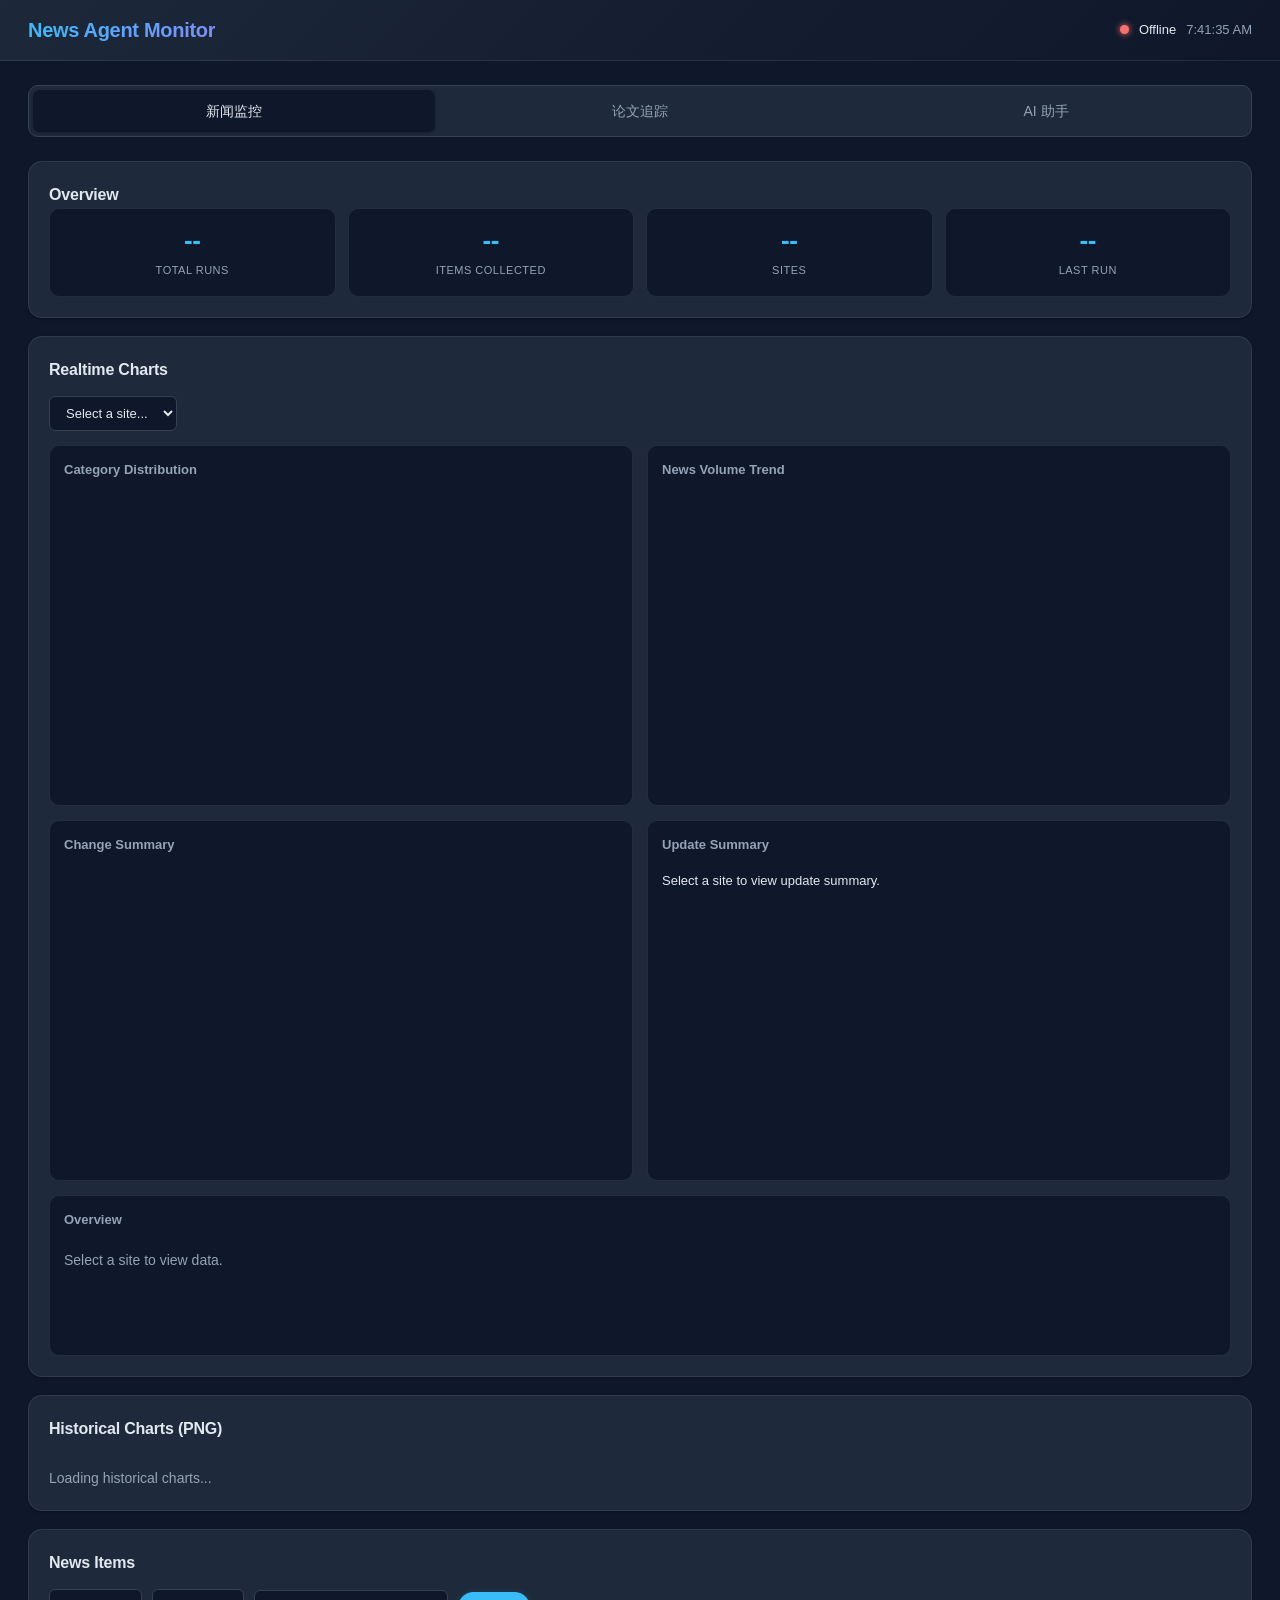
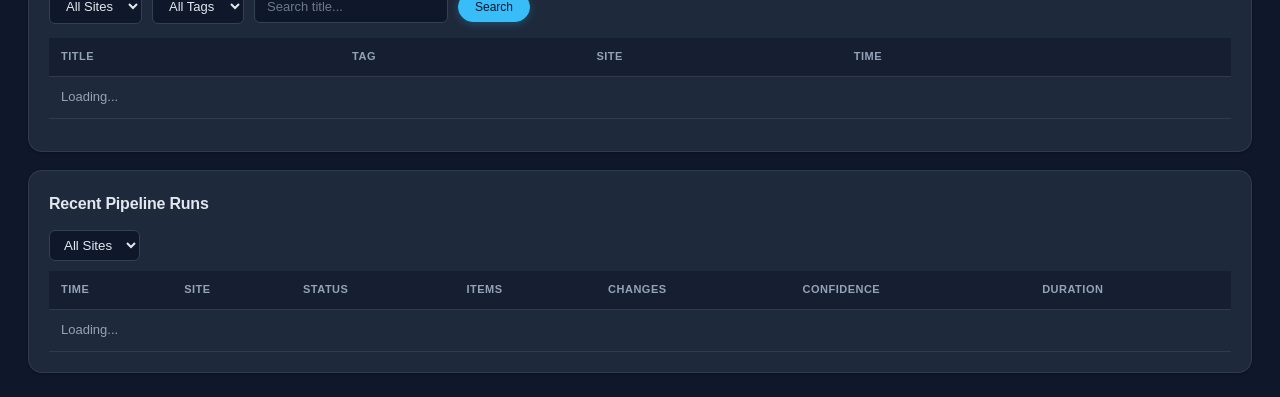
==== commit ad55b058: "feat: ChatAgent 多 Session 隔离 — 独立上下文/偏好/统计 - ChatAgent._sessions 字典 + _history 属性代理，每个 session 独立管理 " ====
--- a/web/templates/dashboard.html
+++ b/web/templates/dashboard.html
@@ -909,6 +909,20 @@
 // ── Chat ─────────────────────────────────────────────────────────────
 let chatAbortController = null;
 
+// Session ID management — persist across page reloads via sessionStorage
+function getSessionId() {
+  let sid = sessionStorage.getItem('chat_session_id');
+  if (!sid) {
+    sid = crypto.randomUUID ? crypto.randomUUID() : 's_' + Date.now().toString(36) + Math.random().toString(36).slice(2, 8);
+    sessionStorage.setItem('chat_session_id', sid);
+  }
+  return sid;
+}
+
+function setSessionId(sid) {
+  if (sid) sessionStorage.setItem('chat_session_id', sid);
+}
+
 async function sendChat() {
   const input = document.getElementById('chat-input');
   const msg = input.value.trim();
@@ -930,11 +944,13 @@
   if (chatAbortController) chatAbortController.abort();
   chatAbortController = new AbortController();
 
+  const sessionId = getSessionId();
+
   try {
     const res = await fetch('/api/chat/stream', {
       method: 'POST',
       headers: {'Content-Type': 'application/json'},
-      body: JSON.stringify({message: msg}),
+      body: JSON.stringify({message: msg, session_id: sessionId}),
       signal: chatAbortController.signal,
     });
 
@@ -1004,6 +1020,7 @@
                 contextText.textContent = parsed.history_tokens + '/' + max + ' tokens (' + (parsed.exchanges || 0) + '轮)';
                 if (pct > 80) contextFill.style.background = '#f59e0b';
               } else if (event === 'done') {
+                if (parsed.session_id) setSessionId(parsed.session_id);
                 traceEl.innerHTML = '';
                 if (thinkingCard) {
                   thinkingCard.style.opacity = '0.3';
@@ -1060,7 +1077,10 @@
 }
 
 async function clearChat() {
-  try { await fetch('/api/chat', {method:'DELETE'}); } catch(e) {}
+  try {
+    const sid = getSessionId();
+    await fetch(`/api/chat?session_id=${encodeURIComponent(sid)}`, {method:'DELETE'});
+  } catch(e) {}
   document.getElementById('chat-messages').innerHTML =
     `<div style="color:var(--muted);text-align:center;padding:48px 20px;animation:pulse 2s ease-in-out infinite">
       <div style="font-size:40px;margin-bottom:12px;opacity:0.6">&#59140;</div>
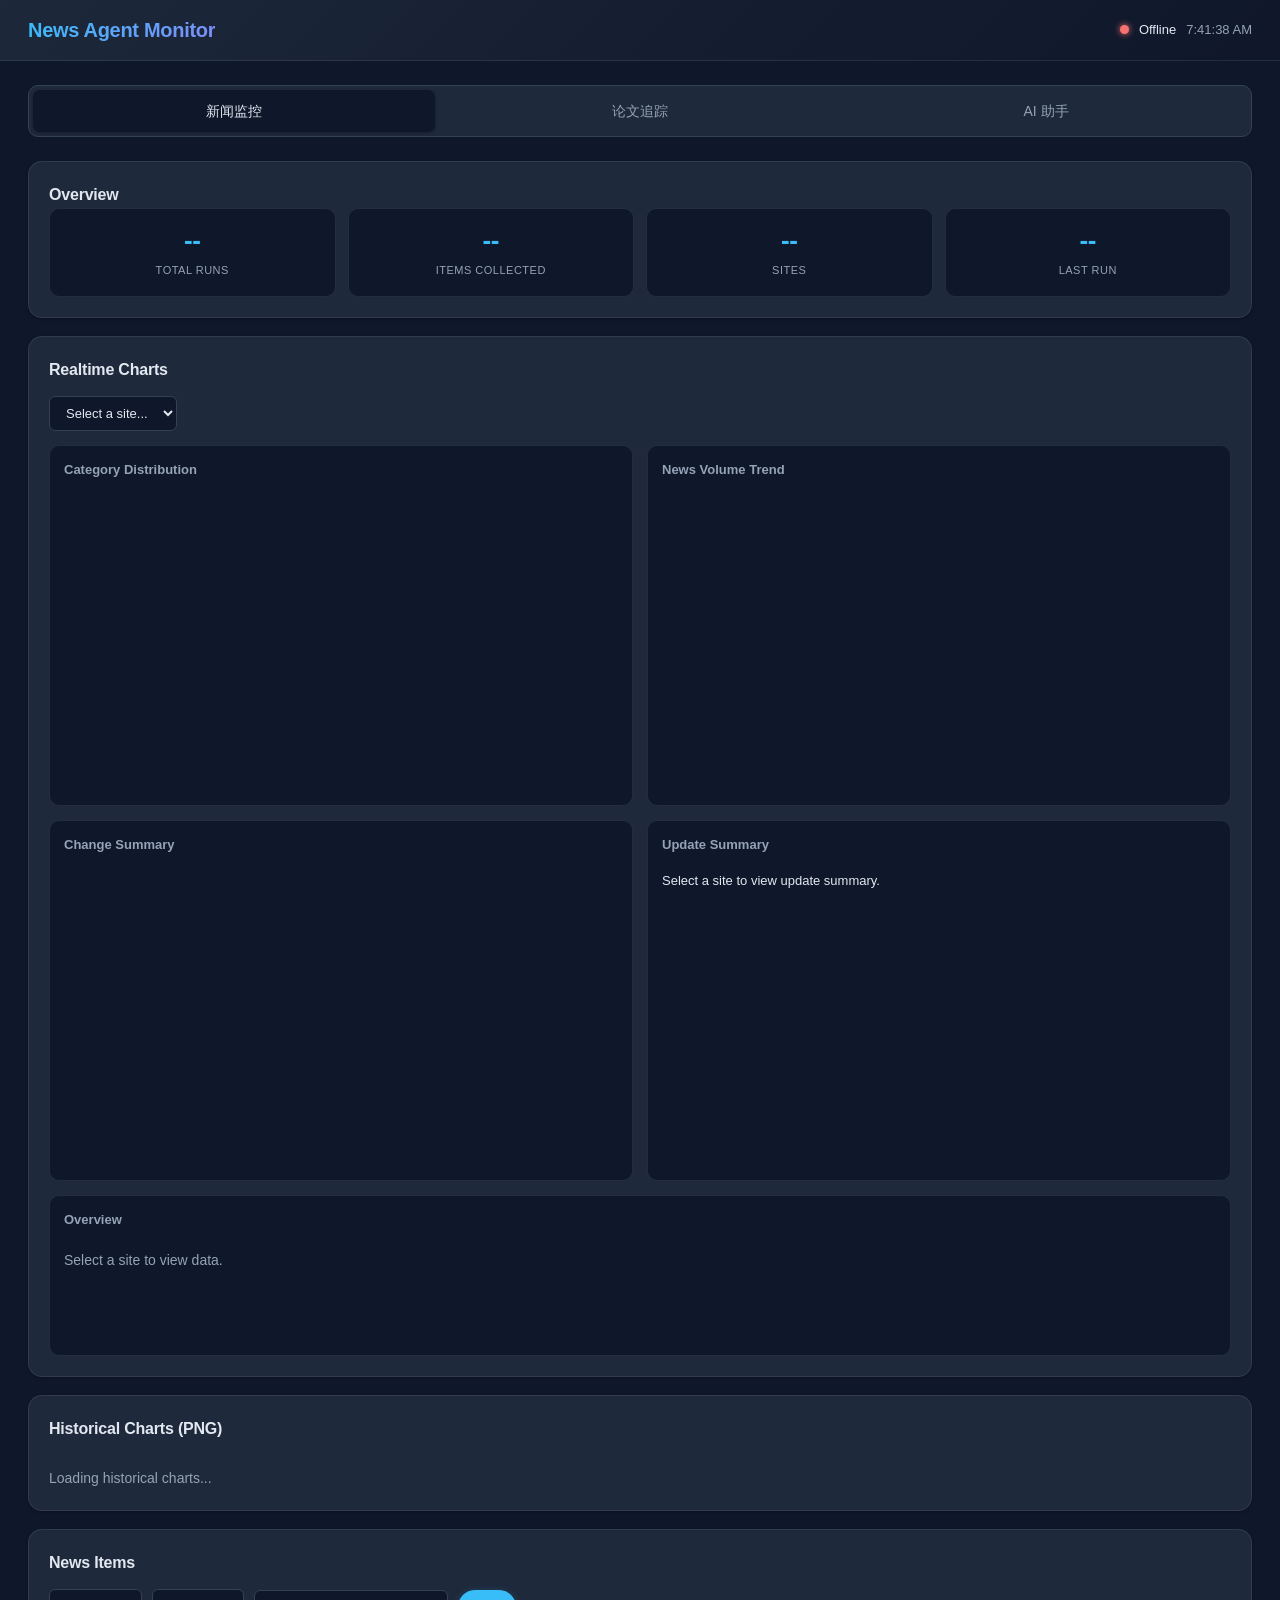
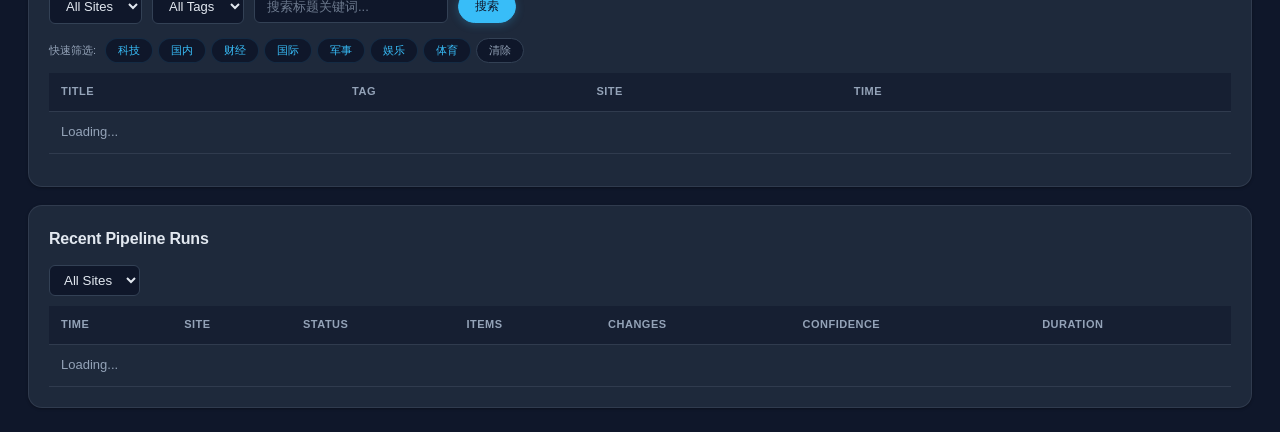
==== commit fda737af: "feat: 仪表盘新增快速筛选标签 + Chat 示例问题入口 - News Items 顶部增加标签快捷筛选（科技/国内/财经/国际/军事/娱乐/体育） - 搜索框支持 Enter 键触发，tag-" ====
--- a/web/templates/dashboard.html
+++ b/web/templates/dashboard.html
@@ -119,6 +119,20 @@
   .tab:hover { border-color: var(--accent); color: var(--text); }
   .tab.active { background: var(--accent); color: var(--bg); border-color: var(--accent);
     box-shadow: 0 2px 8px var(--accent-glow); }
+
+  .chat-chip { padding: 6px 14px; border-radius: 16px; border: 1px solid var(--border);
+    cursor: pointer; font-size: 12px; font-weight: 500; background: var(--bg);
+    color: var(--text-secondary); transition: all var(--transition); }
+  .chat-chip:hover { border-color: var(--accent); color: var(--accent);
+    background: var(--accent-soft); box-shadow: 0 0 12px var(--accent-glow); }
+
+  .tag-chips { display: flex; gap: 5px; flex-wrap: wrap; align-items: center;
+    margin-bottom: 10px; }
+  .tag-chip { padding: 4px 12px; border-radius: 14px; border: 1px solid var(--accent-soft);
+    cursor: pointer; font-size: 11px; font-weight: 500; background: var(--bg);
+    color: var(--accent); transition: all var(--transition); }
+  .tag-chip:hover { background: var(--accent-soft); border-color: var(--accent); }
+  .tag-chip.active { background: var(--accent); color: var(--bg); border-color: var(--accent); }
 
   table { width: 100%; border-collapse: collapse; font-size: 13px; }
   th, td { padding: 10px 12px; text-align: left; border-bottom: 1px solid var(--border-light); }
@@ -231,14 +245,25 @@
     </div>
   </section>
 
-  <!-- News items -->
+  <!-- News Items -->
   <section class="card full">
     <h2>News Items</h2>
     <div class="filters">
       <select id="filter-site" onchange="onSiteFilterChange()"><option value="">All Sites</option></select>
       <select id="filter-tag"><option value="">All Tags</option></select>
-      <input type="text" id="filter-search" placeholder="Search title...">
-      <button class="tab active" onclick="loadItems(0)" style="cursor:pointer">Search</button>
+      <input type="text" id="filter-search" placeholder="搜索标题关键词..." onkeydown="if(event.key==='Enter')loadItems(0)" style="min-width:180px">
+      <button class="tab active" onclick="loadItems(0)" style="cursor:pointer">搜索</button>
+    </div>
+    <div class="tag-chips">
+      <span style="font-size:11px;color:var(--muted);margin-right:4px">快速筛选:</span>
+      <button onclick="quickFilter('科技')" class="tag-chip">科技</button>
+      <button onclick="quickFilter('国内')" class="tag-chip">国内</button>
+      <button onclick="quickFilter('财经')" class="tag-chip">财经</button>
+      <button onclick="quickFilter('国际')" class="tag-chip">国际</button>
+      <button onclick="quickFilter('军事')" class="tag-chip">军事</button>
+      <button onclick="quickFilter('娱乐')" class="tag-chip">娱乐</button>
+      <button onclick="quickFilter('体育')" class="tag-chip">体育</button>
+      <button onclick="quickFilter('', true)" class="tag-chip" style="border-color:var(--border);color:var(--muted)">清除</button>
     </div>
     <div style="overflow-x:auto">
       <table><thead><tr>
@@ -307,6 +332,12 @@
         <div style="font-size:40px;margin-bottom:12px;opacity:0.6">&#59140;</div>
         <div style="font-size:15px;font-weight:500;color:var(--text-secondary);margin-bottom:6px">AI 监控数据助手</div>
         <div style="font-size:13px;line-height:1.7">可以查询新闻、统计、搜索文章<br>试试问："有哪些监控站点？" 或 "最近有哪些科技新闻？"</div>
+      </div>
+      <div style="display:flex;flex-wrap:wrap;gap:6px;padding:0 4px">
+        <button onclick="askExample('今天有什么科技新闻？')" class="chat-chip">今天有什么科技新闻？</button>
+        <button onclick="askExample('最近一周有什么热点趋势？')" class="chat-chip">最近一周有什么热点趋势？</button>
+        <button onclick="askExample('百度新闻运行正常吗？')" class="chat-chip">百度新闻运行正常吗？</button>
+        <button onclick="askExample('帮我设置一个AI相关的告警')" class="chat-chip">帮我设置一个AI相关告警</button>
       </div>
     </div>
     <div id="chat-tool-trace" style="font-size:11px;color:var(--muted);padding:4px 0;min-height:20px;display:flex;flex-wrap:wrap;gap:4px;align-items:center"></div>
@@ -637,6 +668,21 @@
   } catch(e) {}
 }
 
+function quickFilter(tag, clear) {
+  if (clear) {
+    document.getElementById('filter-tag').value = '';
+    document.getElementById('filter-search').value = '';
+  } else {
+    document.getElementById('filter-tag').value = tag;
+  }
+  const chips = document.querySelectorAll('.tag-chip');
+  chips.forEach(c => c.classList.remove('active'));
+  if (!clear && tag) {
+    chips.forEach(c => { if (c.textContent === tag) c.classList.add('active'); });
+  }
+  loadItems(0);
+}
+
 async function loadItems(page) {
   if (page !== undefined) itemsPage = page;
   const site = document.getElementById('filter-site').value;
@@ -921,6 +967,11 @@
 
 function setSessionId(sid) {
   if (sid) sessionStorage.setItem('chat_session_id', sid);
+}
+
+function askExample(question) {
+  document.getElementById('chat-input').value = question;
+  sendChat();
 }
 
 async function sendChat() {
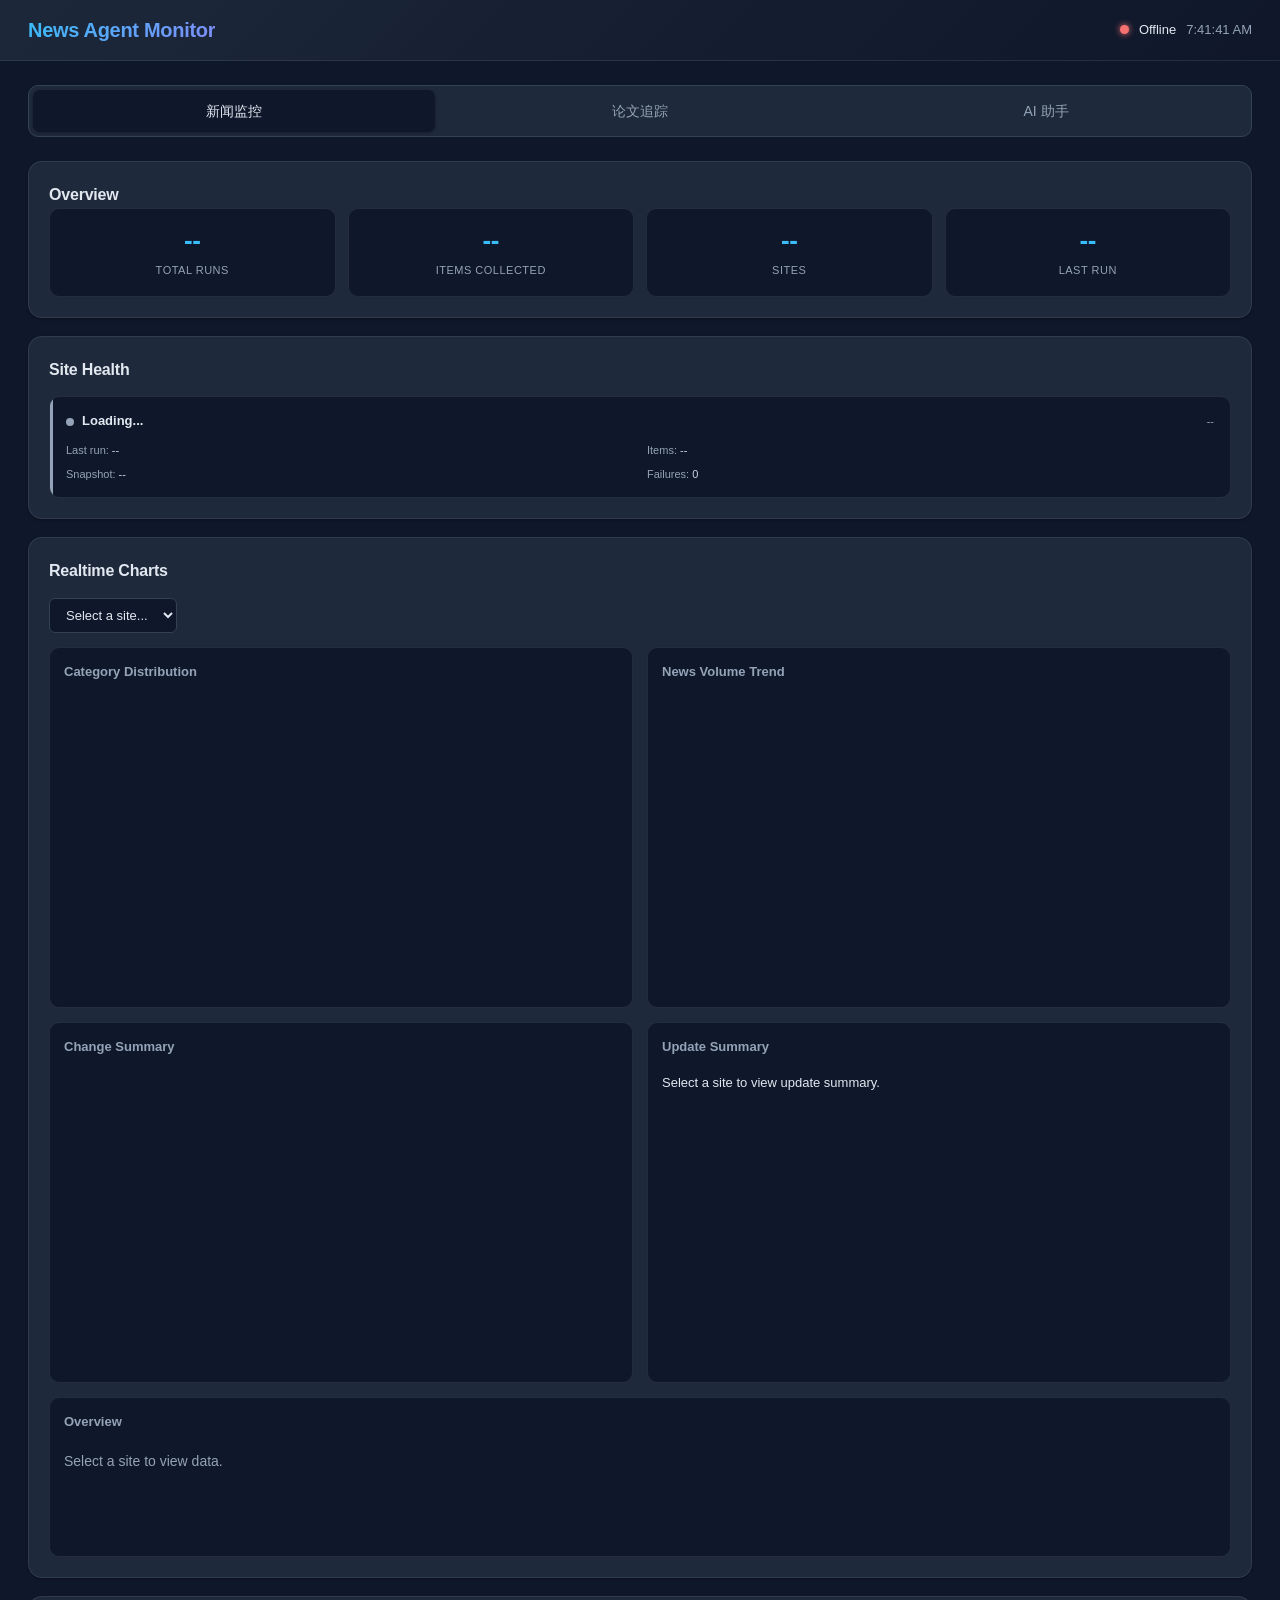
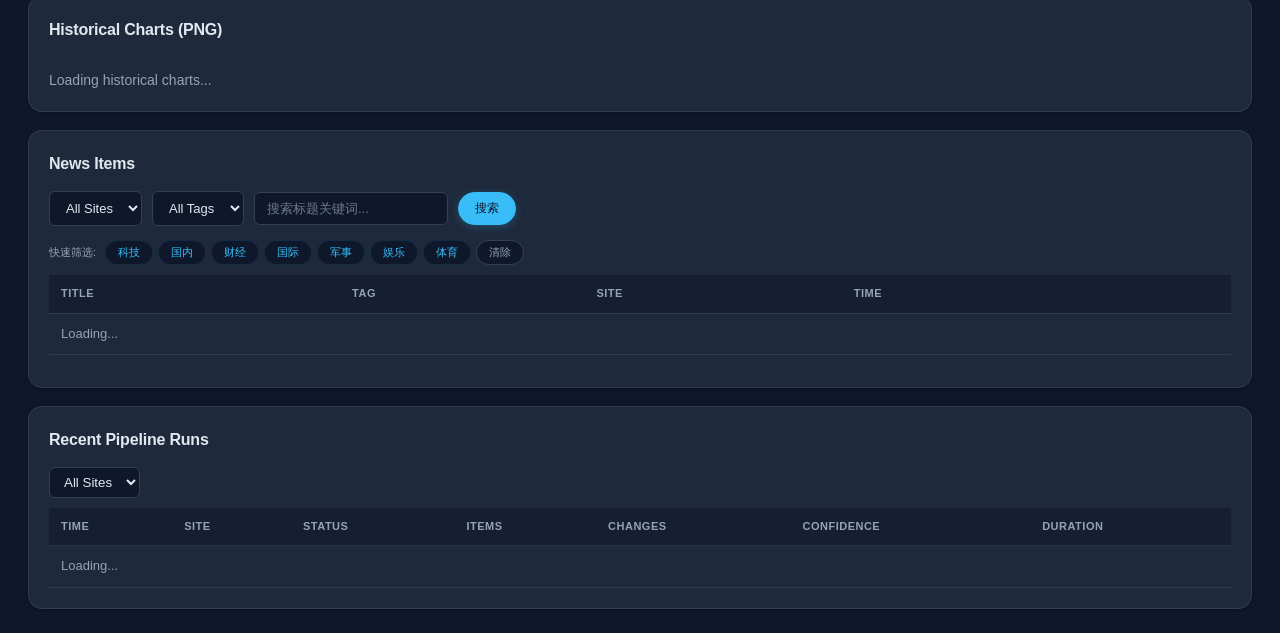
==== commit 2910f4b6: "feat: 智能告警系统 + LLM Provider 可插拔抽象层 Phase 1 — 智能告警：AlertStore 统一关键词管理 + 管道集成、Z-score 异常检测、 规则情感分析（~20" ====
--- a/web/templates/dashboard.html
+++ b/web/templates/dashboard.html
@@ -78,6 +78,35 @@
     border-radius: var(--radius); padding: 16px 12px; text-align: center;
     transition: all var(--transition); }
   .stat:hover { border-color: var(--accent); box-shadow: 0 0 20px rgba(56,189,248,0.08); }
+
+  .site-health-grid { display: grid; grid-template-columns: repeat(auto-fit, minmax(280px, 1fr));
+    gap: 12px; margin-top: 14px; }
+  .health-card { background: var(--bg); border: 1px solid var(--border-light);
+    border-radius: var(--radius); padding: 14px 16px;
+    transition: all var(--transition); position: relative; overflow: hidden; }
+  .health-card::before { content: ''; position: absolute; top: 0; left: 0; width: 3px;
+    height: 100%; border-radius: 3px 0 0 3px; transition: background var(--transition); }
+  .health-card.ok::before { background: var(--green); }
+  .health-card.error::before { background: var(--red); }
+  .health-card.warn::before { background: var(--orange); }
+  .health-card.idle::before { background: var(--muted); }
+  .health-card:hover { border-color: var(--border); box-shadow: var(--shadow); }
+  .health-card-header { display: flex; align-items: center; gap: 8px; margin-bottom: 10px; }
+  .health-dot { width: 8px; height: 8px; border-radius: 50%; flex-shrink: 0; }
+  .health-dot.ok { background: var(--green); box-shadow: 0 0 6px var(--green); }
+  .health-dot.error { background: var(--red); box-shadow: 0 0 6px var(--red);
+    animation: pulse 1.5s ease-in-out infinite; }
+  .health-dot.warn { background: var(--orange); box-shadow: 0 0 6px var(--orange); }
+  .health-dot.idle { background: var(--muted); }
+  .health-card-header .name { font-size: 13px; font-weight: 600; color: var(--text); }
+  .health-card-header .status { font-size: 11px; color: var(--muted); margin-left: auto; }
+  .health-metrics { display: grid; grid-template-columns: 1fr 1fr; gap: 6px 14px; }
+  .health-metric { font-size: 11px; color: var(--muted); }
+  .health-metric span { color: var(--text-secondary); font-weight: 500; }
+  .health-error-msg { font-size: 11px; color: var(--red); margin-top: 8px; padding: 6px 8px;
+    background: var(--red-soft); border-radius: 4px; max-height: 40px; overflow: hidden;
+    text-overflow: ellipsis; white-space: nowrap; cursor: default; }
+  .health-error-msg:hover { max-height: none; white-space: normal; }
   .stat .val { font-size: 26px; font-weight: 700; color: var(--accent);
     letter-spacing: -0.5px; line-height: 1.2; }
   .stat .lbl { font-size: 11px; color: var(--muted); margin-top: 6px; font-weight: 500;
@@ -197,6 +226,26 @@
       <div class="stat"><div class="val">--</div><div class="lbl">Items Collected</div></div>
       <div class="stat"><div class="val">--</div><div class="lbl">Sites</div></div>
       <div class="stat"><div class="val">--</div><div class="lbl">Last Run</div></div>
+    </div>
+  </section>
+
+  <!-- Site Health Cards -->
+  <section class="card full" id="site-health-section">
+    <h2>Site Health</h2>
+    <div class="site-health-grid" id="site-health-grid">
+      <div class="health-card idle">
+        <div class="health-card-header">
+          <div class="health-dot idle"></div>
+          <span class="name">Loading...</span>
+          <span class="status">--</span>
+        </div>
+        <div class="health-metrics">
+          <div class="health-metric">Last run: <span>--</span></div>
+          <div class="health-metric">Items: <span>--</span></div>
+          <div class="health-metric">Snapshot: <span>--</span></div>
+          <div class="health-metric">Failures: <span>0</span></div>
+        </div>
+      </div>
     </div>
   </section>
 
@@ -1143,17 +1192,68 @@
   if (bar) bar.style.display = 'none';
 }
 
+// ── Site Health Cards ──────────────────────────────────────────────
+function loadSiteHealth() {
+  fetch('/api/stats').then(r => r.json()).then(data => {
+    const health = data.site_health || {};
+    const sites = data.sites || [];
+    const grid = document.getElementById('site-health-grid');
+    if (!sites.length) {
+      grid.innerHTML = '<div class="health-card idle"><div class="health-card-header"><span class="name">No sites configured</span></div></div>';
+      return;
+    }
+    grid.innerHTML = sites.map(s => {
+      const h = health[s] || {};
+      const status = h.last_run_status || 'never';
+      let cls, dotCls, label;
+      if (h.circuit_open) {
+        cls = 'warn'; dotCls = 'warn'; label = 'Circuit Open';
+      } else if (status === 'success') {
+        cls = 'ok'; dotCls = 'ok'; label = 'Healthy';
+      } else if (status === 'error') {
+        cls = 'error'; dotCls = 'error'; label = 'Error';
+      } else if (status === 'skipped_no_change') {
+        cls = 'ok'; dotCls = 'ok'; label = 'No Change';
+      } else {
+        cls = 'idle'; dotCls = 'idle'; label = 'Pending';
+      }
+      const runTime = h.last_run_time ? h.last_run_time.slice(0, 19) : '--';
+      const snapTime = h.last_snapshot_time ? h.last_snapshot_time.slice(0, 19) : '--';
+      const items = h.last_run_items || 0;
+      const snapItems = h.last_snapshot_items || 0;
+      const failures = h.consecutive_failures || 0;
+      const errMsg = h.error_message || '';
+      return `<div class="health-card ${cls}">
+        <div class="health-card-header">
+          <div class="health-dot ${dotCls}"></div>
+          <span class="name">${s}</span>
+          <span class="status">${label}</span>
+        </div>
+        <div class="health-metrics">
+          <div class="health-metric">Last run: <span>${runTime}</span></div>
+          <div class="health-metric">Items found: <span>${items}</span></div>
+          <div class="health-metric">Snapshot: <span>${snapTime}</span></div>
+          <div class="health-metric">Snap items: <span>${snapItems}</span></div>
+        </div>
+        ${failures > 0 ? `<div class="health-metric" style="grid-column:1/-1;margin-top:4px">Consecutive failures: <span style="color:var(--orange)">${failures}</span></div>` : ''}
+        ${errMsg ? `<div class="health-error-msg" title="${errMsg.replace(/"/g, '&quot;')}">${errMsg}</div>` : ''}
+      </div>`;
+    }).join('');
+  }).catch(() => {});
+}
+
 // ── Init ───────────────────────────────────────────────────────────
 checkAuth();
 initECharts();
 loadChartData();
 loadStats();
+loadSiteHealth();
 loadCharts();
 loadTags();
 loadItems(0);
 loadRuns();
 loadTargets();
-setInterval(() => { loadStats(); loadCharts(); loadItems(itemsPage); loadRuns(); }, 60000);
+setInterval(() => { loadStats(); loadSiteHealth(); loadCharts(); loadItems(itemsPage); loadRuns(); }, 60000);
 </script>
 </body>
 </html>
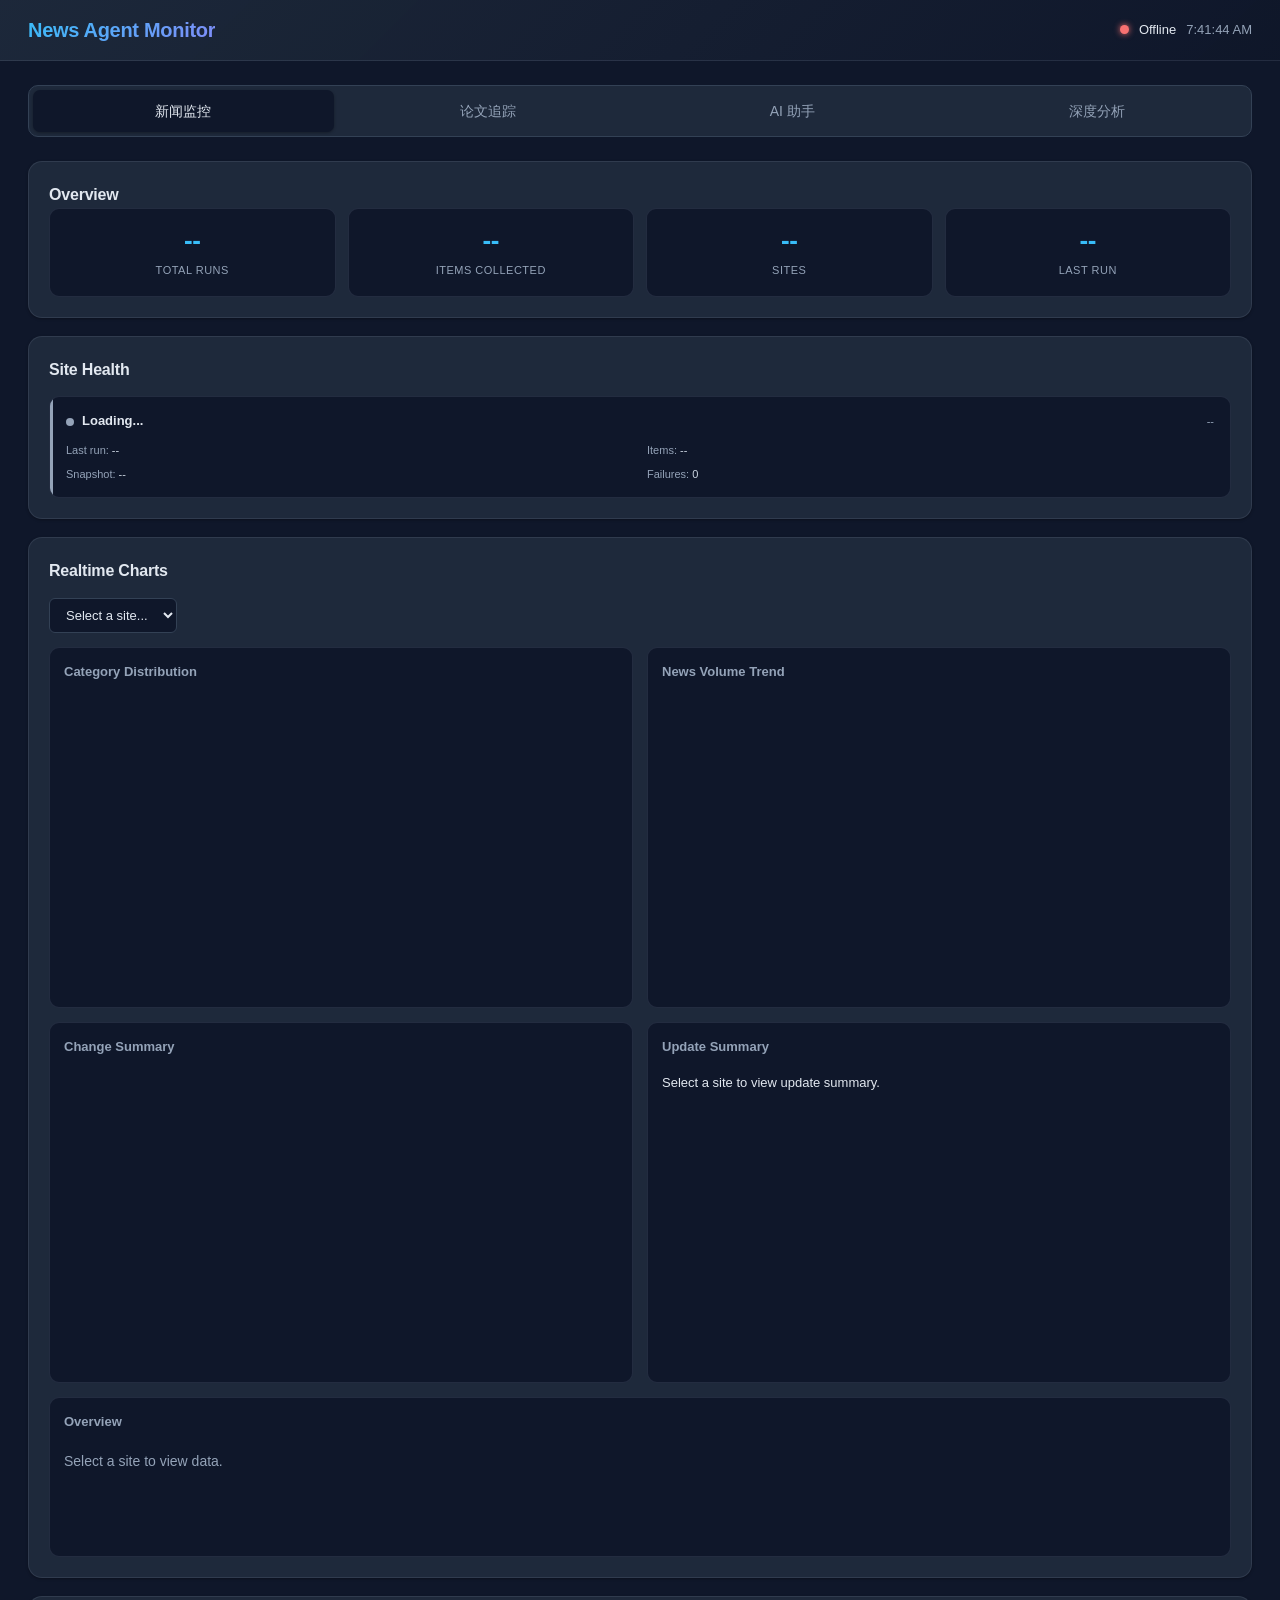
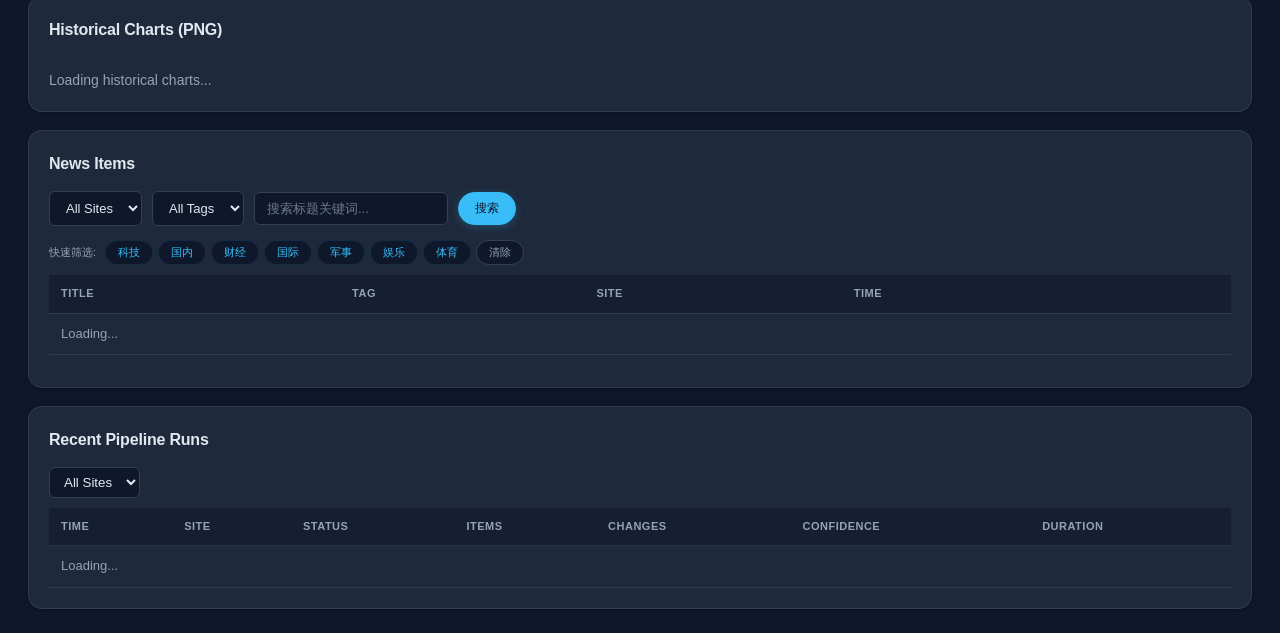
==== commit 6ca10196: "feat: 深度内容分析 — 跨站事件聚合 + 命名实体识别 + 时间线构建 Phase 3: DeepAnalyzer 通过向量聚类（余弦相似度 + Union-Find）实现跨站点 事件聚合，LL" ====
--- a/web/templates/dashboard.html
+++ b/web/templates/dashboard.html
@@ -210,6 +210,7 @@
     <div class="nav-tab active" onclick="switchPage('news')">新闻监控</div>
     <div class="nav-tab" onclick="switchPage('papers')">论文追踪</div>
     <div class="nav-tab" onclick="switchPage('chat')">AI 助手</div>
+    <div class="nav-tab" onclick="switchPage('deep')">深度分析</div>
   </div>
 
   <!-- ═══ NEWS PAGE ═══ -->
@@ -405,6 +406,63 @@
   </section>
   </div><!-- /page-chat -->
 
+  <!-- ═══ DEEP ANALYSIS PAGE ═══ -->
+  <div id="page-deep" class="page" style="display:none">
+  <!-- Entity Leaderboard -->
+  <section class="card" style="margin-bottom:16px">
+    <div style="display:flex;justify-content:space-between;align-items:center;flex-wrap:wrap;gap:10px">
+      <h2 style="margin:0">Entity Leaderboard</h2>
+      <div style="display:flex;gap:6px" id="entity-type-filters">
+        <button class="tab active" onclick="loadEntities('')">All</button>
+        <button class="tab" onclick="loadEntities('PER')">人物</button>
+        <button class="tab" onclick="loadEntities('ORG')">机构</button>
+        <button class="tab" onclick="loadEntities('LOC')">地点</button>
+        <button class="tab" onclick="loadEntities('PROD')">产品</button>
+        <button class="tab" onclick="loadEntities('EVENT')">事件类型</button>
+      </div>
+    </div>
+    <div style="display:grid;grid-template-columns:1fr 1fr;gap:14px;margin-top:12px">
+      <div class="echart-card">
+        <h3>Top Entities</h3>
+        <div id="chart-entities-bar" style="height:360px"></div>
+      </div>
+      <div class="echart-card" style="max-height:420px;overflow-y:auto">
+        <h3>Entity Details</h3>
+        <div id="entity-detail-list" style="color:var(--muted);font-size:13px;padding-top:10px">
+          Click on a bar to view related articles.
+        </div>
+      </div>
+    </div>
+  </section>
+
+  <!-- Event Clusters -->
+  <section class="card" style="margin-bottom:16px">
+    <div style="display:flex;justify-content:space-between;align-items:center;flex-wrap:wrap;gap:10px">
+      <h2 style="margin:0">Cross-Site Events</h2>
+      <button onclick="loadEvents()" style="background:var(--bg);border:1px solid var(--border);color:var(--text);padding:6px 14px;border-radius:20px;cursor:pointer;font-size:12px;font-weight:500">Refresh</button>
+    </div>
+    <div id="events-grid" style="display:grid;grid-template-columns:repeat(auto-fill,minmax(340px,1fr));gap:12px;margin-top:12px">
+      <div style="color:var(--muted);padding:20px">Loading events...</div>
+    </div>
+  </section>
+
+  <!-- Event Timeline -->
+  <section class="card" id="timeline-section" style="display:none">
+    <div style="display:flex;justify-content:space-between;align-items:center;margin-bottom:10px">
+      <h2 style="margin:0">Event Timeline</h2>
+      <button onclick="closeTimeline()" style="background:var(--bg);border:1px solid var(--border);color:var(--muted);padding:4px 12px;border-radius:var(--radius-sm);cursor:pointer;font-size:12px">Close</button>
+    </div>
+    <div id="timeline-title" style="font-size:16px;font-weight:600;color:var(--accent);margin-bottom:6px"></div>
+    <div id="timeline-summary" style="color:var(--text);font-size:13px;line-height:1.7;margin-bottom:12px;padding:10px 14px;background:var(--bg);border-radius:var(--radius);border-left:3px solid var(--accent)"></div>
+    <div style="overflow-x:auto">
+      <table><thead><tr>
+        <th>Time</th><th>Site</th><th>Title</th><th>Sentiment</th>
+      </tr></thead>
+      <tbody id="timeline-body"><tr><td colspan="4" style="color:var(--muted)">Loading...</td></tr></tbody></table>
+    </div>
+  </section>
+  </div><!-- /page-deep -->
+
 </main>
 
 <div id="modal" onclick="this.classList.remove('show')">
@@ -910,7 +968,8 @@
     t.classList.toggle('active',
       (page === 'news' && t.textContent.includes('新闻')) ||
       (page === 'papers' && t.textContent.includes('论文')) ||
-      (page === 'chat' && t.textContent.includes('AI')));
+      (page === 'chat' && t.textContent.includes('AI')) ||
+      (page === 'deep' && t.textContent.includes('深度')));
   });
   document.getElementById('page-news').style.display = page === 'news' ? '' : 'none';
   document.getElementById('page-news').classList.toggle('active', page === 'news');
@@ -918,12 +977,19 @@
   document.getElementById('page-papers').classList.toggle('active', page === 'papers');
   document.getElementById('page-chat').style.display = page === 'chat' ? '' : 'none';
   document.getElementById('page-chat').classList.toggle('active', page === 'chat');
+  document.getElementById('page-deep').style.display = page === 'deep' ? '' : 'none';
+  document.getElementById('page-deep').classList.toggle('active', page === 'deep');
   if (page === 'papers') {
     loadPapers(0);
     loadSchedule();
   }
   if (page === 'chat') {
     document.getElementById('chat-input').focus();
+  }
+  if (page === 'deep') {
+    loadEvents();
+    loadEntities('');
+    initEntitiesChart();
   }
 }
 
@@ -1254,6 +1320,143 @@
 loadRuns();
 loadTargets();
 setInterval(() => { loadStats(); loadSiteHealth(); loadCharts(); loadItems(itemsPage); loadRuns(); }, 60000);
+
+// ── Deep Analysis ──────────────────────────────────────────────────
+let entitiesBar = null;
+let allEntities = [];
+
+function initEntitiesChart() {
+  if (entitiesBar) return;
+  const dom = document.getElementById('chart-entities-bar');
+  if (dom) {
+    entitiesBar = echarts.init(dom);
+    window.addEventListener('resize', () => entitiesBar && entitiesBar.resize());
+  }
+}
+
+async function loadEntities(type) {
+  // Update filter buttons
+  document.querySelectorAll('#entity-type-filters .tab').forEach(b => {
+    b.classList.toggle('active', b.textContent === (type || 'All'));
+  });
+  let url = '/api/entities?limit=30';
+  if (type) url += `&type=${type}`;
+  try {
+    const res = await fetch(url);
+    const data = await res.json();
+    allEntities = data.entities || [];
+    renderEntitiesChart(allEntities);
+  } catch(e) {}
+}
+
+function renderEntitiesChart(entities) {
+  if (!entitiesBar) return;
+  const top = entities.slice(0, 20);
+  const names = top.map(e => e.name);
+  const values = top.map(e => e.mentions);
+  const typeColors = {
+    PER: '#38bdf8', ORG: '#4ade80', LOC: '#f59e0b',
+    PROD: '#a78bfa', EVENT: '#f87171', '': '#94a3b8'
+  };
+  entitiesBar.setOption({
+    tooltip: { trigger: 'axis', axisPointer: { type: 'shadow' },
+      formatter: p => `${p[0].name}<br/>Mentions: ${p[0].value}` },
+    grid: { left: '3%', right: '4%', bottom: '10%', containLabel: true },
+    xAxis: { type: 'value', axisLabel: { color: '#94a3b8' } },
+    yAxis: { type: 'category', data: names.reverse(),
+      axisLabel: { color: '#e2e8f0', fontSize: 11, width: 120, overflow: 'truncate' },
+      inverse: true },
+    series: [{
+      type: 'bar', data: values.reverse().map((v, i) => ({
+        value: v,
+        itemStyle: { color: typeColors[top[top.length-1-i].type] || '#94a3b8',
+          borderRadius: [0, 4, 4, 0] }
+      })),
+      barWidth: '60%',
+      label: { show: true, position: 'right', color: '#e2e8f0', fontSize: 10 }
+    }],
+  }, true);
+
+  entitiesBar.off('click');
+  entitiesBar.on('click', (params) => {
+    const entity = top[top.length - 1 - params.dataIndex];
+    if (entity) showEntityItems(entity.name);
+  });
+}
+
+async function showEntityItems(name) {
+  try {
+    const res = await fetch(`/api/entities/${encodeURIComponent(name)}?limit=15`);
+    const data = await res.json();
+    const items = data.items || [];
+    document.getElementById('entity-detail-list').innerHTML = `
+      <div style="color:var(--accent);font-weight:600;margin-bottom:8px;font-size:14px">${name} — ${items.length} articles</div>
+      ${items.map(it => `
+        <div style="padding:6px 0;border-bottom:1px solid var(--border-light);font-size:12px;line-height:1.5">
+          <a href="${it.url||'#'}" target="_blank" style="color:var(--accent)">${(it.title||'').slice(0,70)}</a>
+          <span style="color:var(--muted);margin-left:8px">[${it.site_name||'?'}] ${(it.snapshot_time||'').slice(0,10)}</span>
+        </div>
+      `).join('')}
+    `;
+  } catch(e) {}
+}
+
+async function loadEvents() {
+  try {
+    const res = await fetch('/api/events?limit=12');
+    const data = await res.json();
+    const events = data.events || [];
+    const grid = document.getElementById('events-grid');
+    if (!events.length) {
+      grid.innerHTML = '<div style="color:var(--muted);padding:20px">No cross-site events detected yet. Run multiple sites to trigger event clustering.</div>';
+      return;
+    }
+    grid.innerHTML = events.map(evt => `
+      <div class="health-card ok" style="cursor:pointer" onclick="loadTimeline('${evt.event_id}')">
+        <div class="health-card-header">
+          <div class="health-dot ok"></div>
+          <span class="name" style="font-size:14px">${evt.event_name}</span>
+          <span class="status" style="color:var(--accent)">${evt.item_count} items</span>
+        </div>
+        <div class="health-metrics">
+          <div class="health-metric">Sites: <span>${(evt.sites||[]).join(', ')}</span></div>
+          <div class="health-metric">Tags: <span>${(evt.tags||[]).join(', ')}</span></div>
+          <div class="health-metric" style="grid-column:1/-1">Time: <span>${(evt.created_at||'').slice(0,19)}</span></div>
+        </div>
+      </div>
+    `).join('');
+  } catch(e) {
+    document.getElementById('events-grid').innerHTML = '<div style="color:var(--red)">Failed to load events.</div>';
+  }
+}
+
+async function loadTimeline(eventId) {
+  try {
+    const res = await fetch(`/api/events/${encodeURIComponent(eventId)}`);
+    const evt = await res.json();
+    document.getElementById('timeline-section').style.display = '';
+    document.getElementById('timeline-title').textContent = evt.event_name || 'Event';
+    document.getElementById('timeline-summary').textContent =
+      `Cross-site event spanning ${(evt.sites||[]).join(', ')}. ${evt.item_count} related articles.`;
+    const items = evt.items || [];
+    document.getElementById('timeline-body').innerHTML = items.length
+      ? items.map(it => `
+          <tr>
+            <td style="color:var(--muted);font-size:12px">${(it.snapshot_time||'').slice(0,19)}</td>
+            <td><span class="tag">${it.site_name||'-'}</span></td>
+            <td><a href="${it.url||'#'}" target="_blank" style="color:var(--accent)">${(it.title||'').slice(0,70)}</a></td>
+            <td style="color:${it.sentiment==='positive'?'var(--green)':it.sentiment==='negative'?'var(--red)':'var(--muted)'}">${it.sentiment||'-'}</td>
+          </tr>`).join('')
+      : '<tr><td colspan="4" style="color:var(--muted)">No timeline data.</td></tr>';
+    document.getElementById('timeline-section').scrollIntoView({ behavior: 'smooth' });
+  } catch(e) {
+    console.error(e);
+  }
+}
+
+function closeTimeline() {
+  document.getElementById('timeline-section').style.display = 'none';
+}
 </script>
 </body>
 </html>
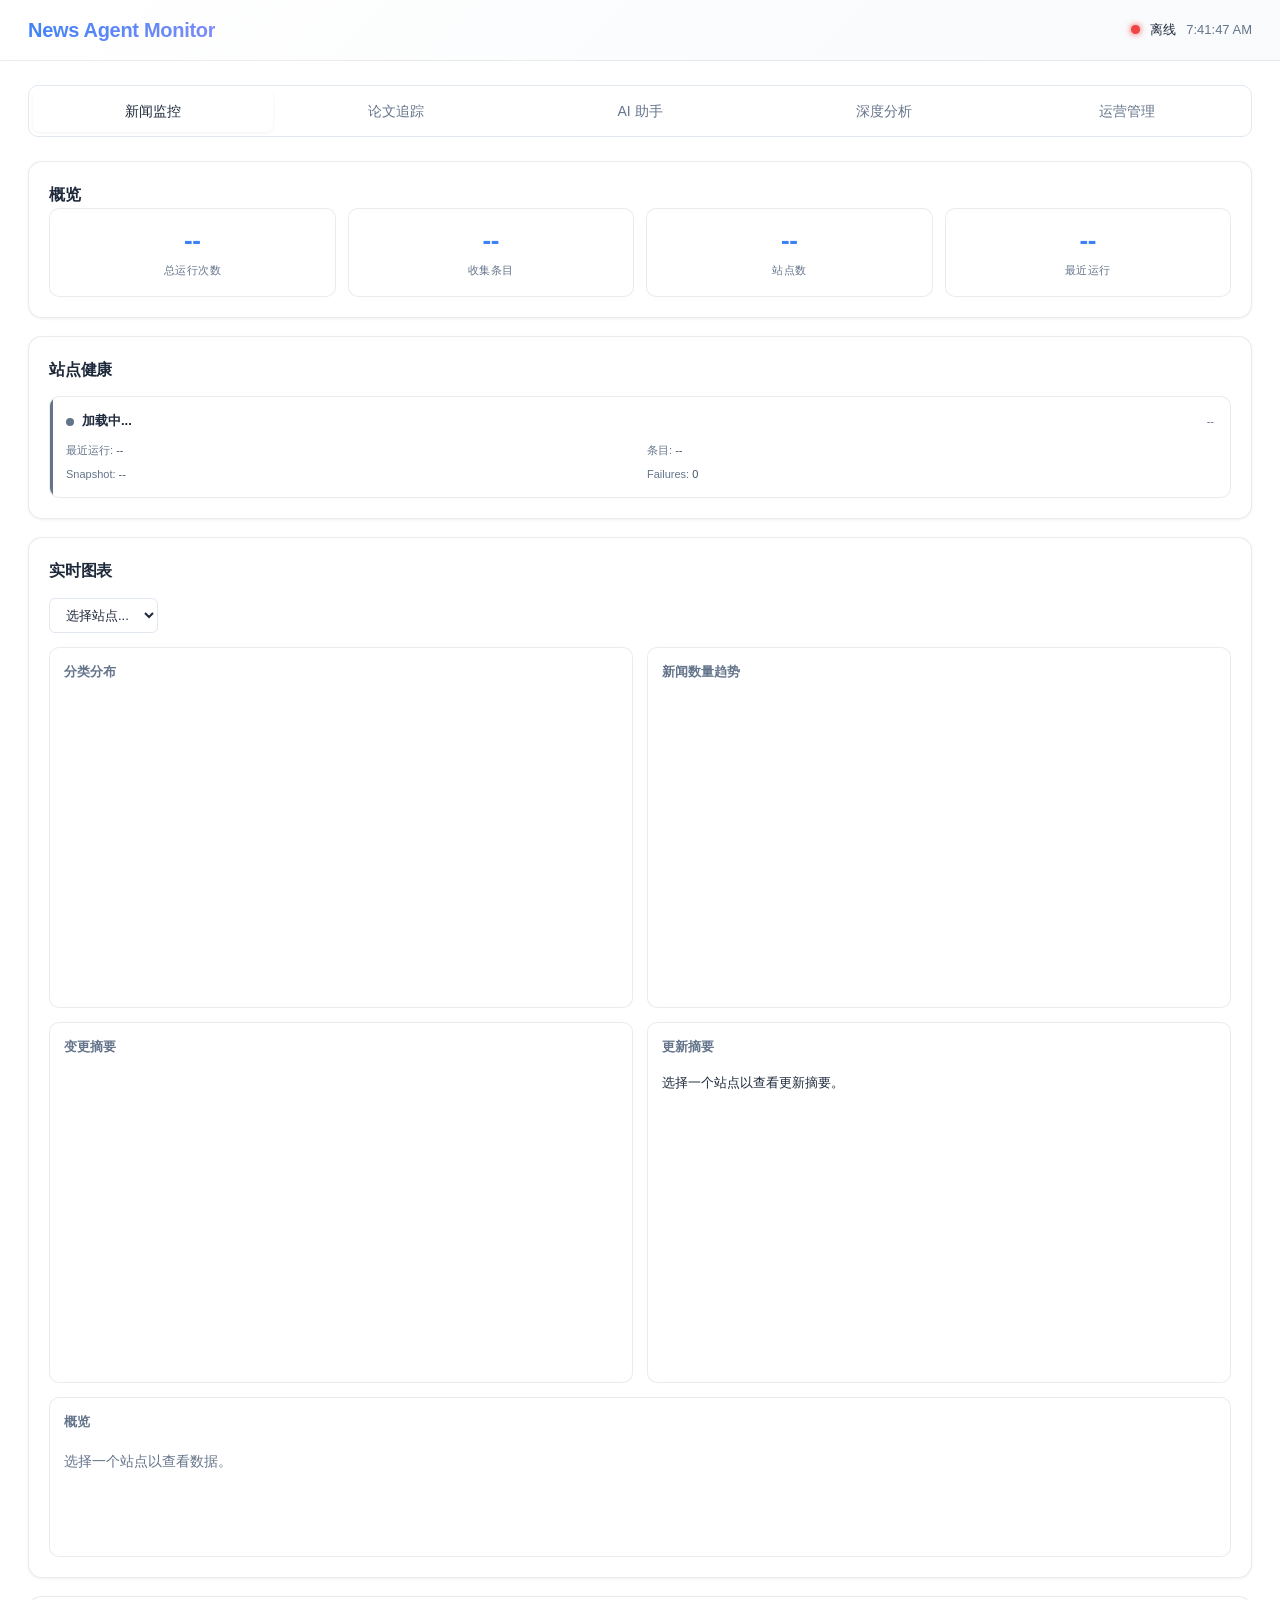
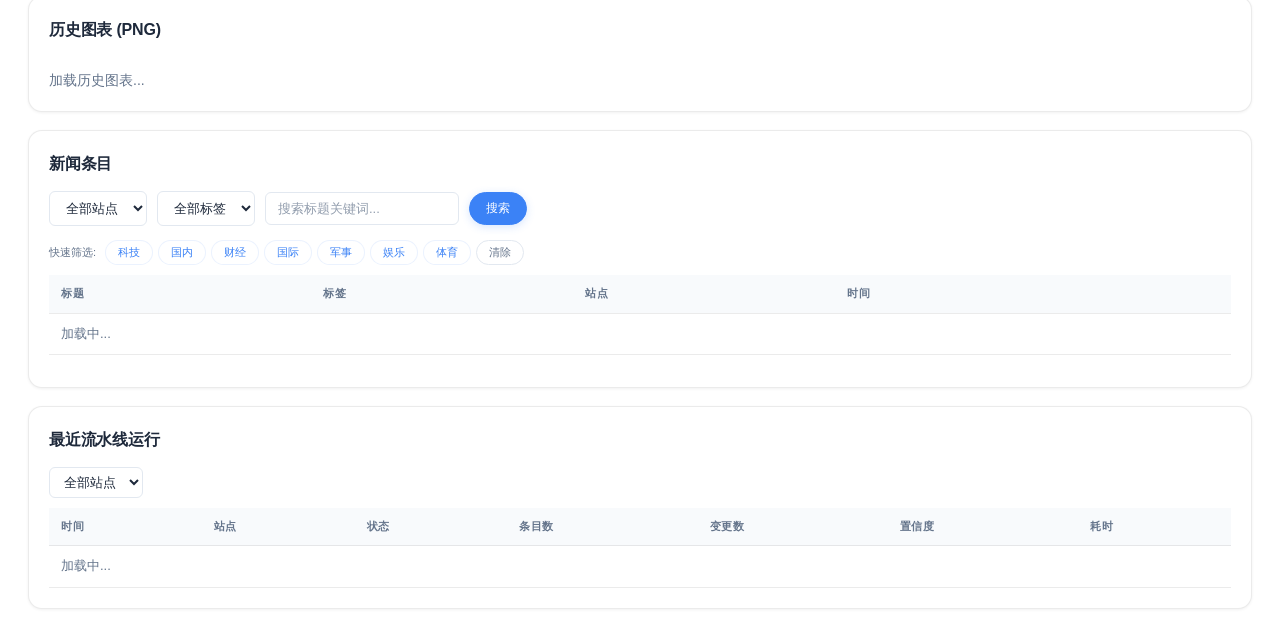
==== commit 61ab99af: "feat: 仪表盘运营管理 UI + 白色调主题 + 多项稳定性修复 - 仪表盘：全 UI 中文化、白色调主题、第5标签页"运营管理"(告警/故事 CRUD) - ChatAgent：新增3个系统自省" ====
--- a/web/templates/dashboard.html
+++ b/web/templates/dashboard.html
@@ -8,17 +8,17 @@
         onerror="this.onerror=null;this.src='https://unpkg.zhimg.com/echarts@5.5.0/dist/echarts.min.js'"></script>
 <style>
   :root {
-    --bg: #0f172a; --bg-soft: #131c34; --card: #1e293b; --card-hover: #243447;
-    --border: #334155; --border-light: rgba(148,163,184,0.15);
-    --text: #e2e8f0; --text-secondary: #cbd5e1; --muted: #94a3b8;
-    --accent: #38bdf8; --accent-soft: rgba(56,189,248,0.12);
-    --accent-glow: rgba(56,189,248,0.25); --green: #4ade80;
-    --green-soft: rgba(74,222,128,0.12); --red: #f87171;
-    --red-soft: rgba(248,113,113,0.12); --orange: #fb923c;
-    --orange-soft: rgba(251,146,60,0.12);
+    --bg: #ffffff; --bg-soft: #f8fafc; --card: #ffffff; --card-hover: #f1f5f9;
+    --border: #e2e8f0; --border-light: rgba(0,0,0,0.08);
+    --text: #1e293b; --text-secondary: #475569; --muted: #64748b;
+    --accent: #3b82f6; --accent-soft: rgba(59,130,246,0.1);
+    --accent-glow: rgba(59,130,246,0.2); --green: #22c55e;
+    --green-soft: rgba(34,197,94,0.1); --red: #ef4444;
+    --red-soft: rgba(239,68,68,0.08); --orange: #f97316;
+    --orange-soft: rgba(249,115,22,0.08);
     --radius-sm: 6px; --radius: 10px; --radius-lg: 14px;
-    --shadow-sm: 0 1px 3px rgba(0,0,0,0.3); --shadow: 0 4px 12px rgba(0,0,0,0.25);
-    --shadow-lg: 0 8px 24px rgba(0,0,0,0.35);
+    --shadow-sm: 0 1px 3px rgba(0,0,0,0.06); --shadow: 0 4px 12px rgba(0,0,0,0.08);
+    --shadow-lg: 0 8px 24px rgba(0,0,0,0.12);
     --transition: 0.2s ease; --transition-slow: 0.35s ease;
   }
   * { margin: 0; padding: 0; box-sizing: border-box; }
@@ -32,7 +32,7 @@
     font: 14px/1.6 -apple-system, BlinkMacSystemFont, "Segoe UI", Roboto, sans-serif;
     min-height: 100vh; -webkit-font-smoothing: antialiased; -moz-osx-font-smoothing: grayscale; }
 
-  header { background: linear-gradient(135deg, rgba(30,41,59,0.95), rgba(15,23,42,0.98));
+  header { background: linear-gradient(135deg, rgba(255,255,255,0.98), rgba(248,250,252,0.98));
     backdrop-filter: blur(12px); -webkit-backdrop-filter: blur(12px);
     border-bottom: 1px solid var(--border-light); padding: 14px 28px; display: flex;
     justify-content: space-between; align-items: center; position: sticky; top: 0; z-index: 50; }
@@ -50,7 +50,7 @@
   .nav-tab { flex: 1; padding: 10px 20px; cursor: pointer; font-size: 14px; font-weight: 500;
     color: var(--muted); text-align: center; border-radius: 7px;
     transition: all var(--transition); }
-  .nav-tab:hover { color: var(--text); background: rgba(255,255,255,0.03); }
+  .nav-tab:hover { color: var(--text); background: var(--bg-soft); }
   .nav-tab.active { color: var(--text); background: var(--bg); box-shadow: var(--shadow-sm); }
 
   .page { display: none; }
@@ -77,7 +77,7 @@
   .stat { background: var(--bg); border: 1px solid var(--border-light);
     border-radius: var(--radius); padding: 16px 12px; text-align: center;
     transition: all var(--transition); }
-  .stat:hover { border-color: var(--accent); box-shadow: 0 0 20px rgba(56,189,248,0.08); }
+  .stat:hover { border-color: var(--accent); box-shadow: 0 0 20px rgba(59,130,246,0.1); }
 
   .site-health-grid { display: grid; grid-template-columns: repeat(auto-fit, minmax(280px, 1fr));
     gap: 12px; margin-top: 14px; }
@@ -166,8 +166,8 @@
   table { width: 100%; border-collapse: collapse; font-size: 13px; }
   th, td { padding: 10px 12px; text-align: left; border-bottom: 1px solid var(--border-light); }
   th { color: var(--muted); font-weight: 600; font-size: 11px;
-    text-transform: uppercase; letter-spacing: 0.5px; background: rgba(15,23,42,0.5); }
-  tr:hover td { background: rgba(56,189,248,0.04); }
+    text-transform: uppercase; letter-spacing: 0.5px; background: var(--bg-soft); }
+  tr:hover td { background: var(--accent-soft); }
 
   .tag { display: inline-block; padding: 3px 10px; border-radius: 12px; font-size: 11px;
     font-weight: 500; background: var(--accent-soft); color: var(--accent);
@@ -177,14 +177,14 @@
   .status-ok { color: var(--green); font-weight: 500; }
   .status-skip { color: var(--orange); } .status-err { color: var(--red); }
 
-  #modal { display: none; position: fixed; inset: 0; background: rgba(0,0,0,0.88);
+  #modal { display: none; position: fixed; inset: 0; background: rgba(0,0,0,0.5);
     backdrop-filter: blur(4px); z-index: 100; justify-content: center; align-items: center;
     animation: fadeIn 0.2s ease; }
   #modal.show { display: flex; }
   #modal img { max-width: 90vw; max-height: 90vh; border-radius: var(--radius);
     box-shadow: var(--shadow-lg); }
 
-  ::selection { background: rgba(56,189,248,0.3); color: #fff; }
+  ::selection { background: rgba(59,130,246,0.2); color: var(--text); }
 
   @media (max-width: 768px) {
     main { padding: 16px; }
@@ -211,6 +211,7 @@
     <div class="nav-tab" onclick="switchPage('papers')">论文追踪</div>
     <div class="nav-tab" onclick="switchPage('chat')">AI 助手</div>
     <div class="nav-tab" onclick="switchPage('deep')">深度分析</div>
+    <div class="nav-tab" onclick="switchPage('ops')">运营管理</div>
   </div>
 
   <!-- ═══ NEWS PAGE ═══ -->
@@ -219,30 +220,30 @@
   <!-- Stats -->
   <section class="card full">
     <div style="display:flex;justify-content:space-between;align-items:center;flex-wrap:wrap;gap:10px">
-      <h2 style="margin:0">Overview</h2>
+      <h2 style="margin:0">概览</h2>
       <div style="display:flex;gap:8px;flex-wrap:wrap" id="action-buttons"></div>
     </div>
     <div class="stats" id="stats-grid">
-      <div class="stat"><div class="val">--</div><div class="lbl">Total Runs</div></div>
-      <div class="stat"><div class="val">--</div><div class="lbl">Items Collected</div></div>
-      <div class="stat"><div class="val">--</div><div class="lbl">Sites</div></div>
-      <div class="stat"><div class="val">--</div><div class="lbl">Last Run</div></div>
+      <div class="stat"><div class="val">--</div><div class="lbl">总运行次数</div></div>
+      <div class="stat"><div class="val">--</div><div class="lbl">收集条目</div></div>
+      <div class="stat"><div class="val">--</div><div class="lbl">站点数</div></div>
+      <div class="stat"><div class="val">--</div><div class="lbl">最近运行</div></div>
     </div>
   </section>
 
   <!-- Site Health Cards -->
   <section class="card full" id="site-health-section">
-    <h2>Site Health</h2>
+    <h2>站点健康</h2>
     <div class="site-health-grid" id="site-health-grid">
       <div class="health-card idle">
         <div class="health-card-header">
           <div class="health-dot idle"></div>
-          <span class="name">Loading...</span>
+          <span class="name">加载中...</span>
           <span class="status">--</span>
         </div>
         <div class="health-metrics">
-          <div class="health-metric">Last run: <span>--</span></div>
-          <div class="health-metric">Items: <span>--</span></div>
+          <div class="health-metric">最近运行: <span>--</span></div>
+          <div class="health-metric">条目: <span>--</span></div>
           <div class="health-metric">Snapshot: <span>--</span></div>
           <div class="health-metric">Failures: <span>0</span></div>
         </div>
@@ -252,35 +253,35 @@
 
   <!-- Realtime ECharts -->
   <section class="card full">
-    <h2>Realtime Charts</h2>
+    <h2>实时图表</h2>
     <div class="filters">
       <select id="echart-site" onchange="switchEChartsSite()">
-        <option value="">Select a site...</option>
+        <option value="">选择站点...</option>
       </select>
     </div>
     <div class="echarts-grid" id="echarts-grid">
       <div class="echart-card">
-        <h3>Category Distribution</h3>
+        <h3>分类分布</h3>
         <div id="chart-tag-pie" style="height:300px"></div>
       </div>
       <div class="echart-card">
-        <h3>News Volume Trend</h3>
+        <h3>新闻数量趋势</h3>
         <div id="chart-trend-line" style="height:300px"></div>
       </div>
       <div class="echart-card">
-        <h3>Change Summary</h3>
+        <h3>变更摘要</h3>
         <div id="chart-change-bar" style="height:300px"></div>
       </div>
       <div class="echart-card">
-        <h3>Update Summary</h3>
+        <h3>更新摘要</h3>
         <div id="chart-update-summary" style="height:300px;overflow-y:auto;color:var(--text);font-size:13px;line-height:1.7;padding:4px 0">
-          Select a site to view update summary.
+          选择一个站点以查看更新摘要。
         </div>
       </div>
       <div class="echart-card wide">
-        <h3>Overview</h3>
+        <h3>概览</h3>
         <div id="chart-summary" style="min-height:100px;padding:8px 0;color:var(--muted)">
-          Select a site to view data.
+          选择一个站点以查看数据。
         </div>
       </div>
     </div>
@@ -288,19 +289,19 @@
 
   <!-- Historical PNG Charts -->
   <section class="card full">
-    <h2>Historical Charts (PNG)</h2>
+    <h2>历史图表 (PNG)</h2>
     <div class="tabs" id="chart-tabs"></div>
     <div class="chart-grid" id="chart-grid">
-      <div style="color:var(--muted)">Loading historical charts...</div>
+      <div style="color:var(--muted)">加载历史图表...</div>
     </div>
   </section>
 
   <!-- News Items -->
   <section class="card full">
-    <h2>News Items</h2>
+    <h2>新闻条目</h2>
     <div class="filters">
-      <select id="filter-site" onchange="onSiteFilterChange()"><option value="">All Sites</option></select>
-      <select id="filter-tag"><option value="">All Tags</option></select>
+      <select id="filter-site" onchange="onSiteFilterChange()"><option value="">全部站点</option></select>
+      <select id="filter-tag"><option value="">全部标签</option></select>
       <input type="text" id="filter-search" placeholder="搜索标题关键词..." onkeydown="if(event.key==='Enter')loadItems(0)" style="min-width:180px">
       <button class="tab active" onclick="loadItems(0)" style="cursor:pointer">搜索</button>
     </div>
@@ -317,24 +318,24 @@
     </div>
     <div style="overflow-x:auto">
       <table><thead><tr>
-        <th>Title</th><th>Tag</th><th>Site</th><th>Time</th><th></th>
+        <th>标题</th><th>标签</th><th>站点</th><th>时间</th><th></th>
       </tr></thead>
-      <tbody id="items-body"><tr><td colspan="5" style="color:var(--muted)">Loading...</td></tr></tbody></table>
+      <tbody id="items-body"><tr><td colspan="5" style="color:var(--muted)">加载中...</td></tr></tbody></table>
     </div>
     <div id="pagination" style="display:flex;justify-content:center;align-items:center;gap:8px;margin-top:12px;flex-wrap:wrap"></div>
   </section>
 
   <!-- Recent runs -->
   <section class="card full">
-    <h2>Recent Pipeline Runs</h2>
+    <h2>最近流水线运行</h2>
     <select id="run-site" onchange="loadRuns()" style="margin-bottom:10px;background:var(--bg);border:1px solid var(--border);color:var(--text);padding:6px 10px;border-radius:6px">
-      <option value="">All Sites</option>
+      <option value="">全部站点</option>
     </select>
     <div style="overflow-x:auto">
       <table><thead><tr>
-        <th>Time</th><th>Site</th><th>Status</th><th>Items</th><th>Changes</th><th>Confidence</th><th>Duration</th>
+        <th>时间</th><th>站点</th><th>状态</th><th>条目数</th><th>变更数</th><th>置信度</th><th>耗时</th>
       </tr></thead>
-      <tbody id="runs-body"><tr><td colspan="7" style="color:var(--muted)">Loading...</td></tr></tbody></table>
+      <tbody id="runs-body"><tr><td colspan="7" style="color:var(--muted)">加载中...</td></tr></tbody></table>
     </div>
   </section>
   </div><!-- /page-news -->
@@ -343,28 +344,28 @@
   <div id="page-papers" class="page" style="display:none">
   <section class="card" style="margin-bottom:16px">
     <div style="display:flex;justify-content:space-between;align-items:center;flex-wrap:wrap;gap:10px">
-      <h2 style="margin:0">Paper Tracker</h2>
+      <h2 style="margin:0">论文追踪</h2>
       <div style="display:flex;gap:8px;flex-wrap:wrap" id="paper-action-buttons"></div>
     </div>
     <div class="stats" style="margin-top:12px">
-      <div class="stat"><div class="val" id="papers-total">--</div><div class="lbl">Total Papers</div></div>
+      <div class="stat"><div class="val" id="papers-total">--</div><div class="lbl">论文总数</div></div>
       <div class="stat"><div class="val" id="papers-deepmind">--</div><div class="lbl">DeepMind</div></div>
       <div class="stat"><div class="val" id="papers-openai">--</div><div class="lbl">OpenAI</div></div>
     </div>
   </section>
 
   <section class="card" style="margin-bottom:16px">
-    <h2>Papers</h2>
+    <h2>论文</h2>
     <div class="filters">
-      <select id="paper-filter-source" onchange="loadPapers(0)"><option value="">All Sources</option></select>
-      <input type="text" id="paper-filter-search" placeholder="Search title...">
-      <button class="tab active" onclick="loadPapers(0)" style="cursor:pointer">Search</button>
+      <select id="paper-filter-source" onchange="loadPapers(0)"><option value="">全部来源</option></select>
+      <input type="text" id="paper-filter-search" placeholder="搜索标题...">
+      <button class="tab active" onclick="loadPapers(0)" style="cursor:pointer">搜索</button>
     </div>
     <div style="overflow-x:auto">
       <table><thead><tr>
-        <th>Title</th><th>Source</th><th>Summary</th><th>Date</th><th></th>
+        <th>标题</th><th>来源</th><th>摘要</th><th>日期</th><th></th>
       </tr></thead>
-      <tbody id="papers-body"><tr><td colspan="5" style="color:var(--muted)">Loading...</td></tr></tbody></table>
+      <tbody id="papers-body"><tr><td colspan="5" style="color:var(--muted)">加载中...</td></tr></tbody></table>
     </div>
     <div id="papers-pagination" style="display:flex;justify-content:center;align-items:center;gap:8px;margin-top:12px;flex-wrap:wrap"></div>
   </section>
@@ -411,9 +412,9 @@
   <!-- Entity Leaderboard -->
   <section class="card" style="margin-bottom:16px">
     <div style="display:flex;justify-content:space-between;align-items:center;flex-wrap:wrap;gap:10px">
-      <h2 style="margin:0">Entity Leaderboard</h2>
+      <h2 style="margin:0">实体排行榜</h2>
       <div style="display:flex;gap:6px" id="entity-type-filters">
-        <button class="tab active" onclick="loadEntities('')">All</button>
+        <button class="tab active" onclick="loadEntities('')">全部</button>
         <button class="tab" onclick="loadEntities('PER')">人物</button>
         <button class="tab" onclick="loadEntities('ORG')">机构</button>
         <button class="tab" onclick="loadEntities('LOC')">地点</button>
@@ -423,13 +424,13 @@
     </div>
     <div style="display:grid;grid-template-columns:1fr 1fr;gap:14px;margin-top:12px">
       <div class="echart-card">
-        <h3>Top Entities</h3>
+        <h3>热门实体</h3>
         <div id="chart-entities-bar" style="height:360px"></div>
       </div>
       <div class="echart-card" style="max-height:420px;overflow-y:auto">
-        <h3>Entity Details</h3>
+        <h3>实体详情</h3>
         <div id="entity-detail-list" style="color:var(--muted);font-size:13px;padding-top:10px">
-          Click on a bar to view related articles.
+          点击柱状条查看相关文章。
         </div>
       </div>
     </div>
@@ -438,30 +439,80 @@
   <!-- Event Clusters -->
   <section class="card" style="margin-bottom:16px">
     <div style="display:flex;justify-content:space-between;align-items:center;flex-wrap:wrap;gap:10px">
-      <h2 style="margin:0">Cross-Site Events</h2>
-      <button onclick="loadEvents()" style="background:var(--bg);border:1px solid var(--border);color:var(--text);padding:6px 14px;border-radius:20px;cursor:pointer;font-size:12px;font-weight:500">Refresh</button>
+      <h2 style="margin:0">跨站事件</h2>
+      <button onclick="loadEvents()" style="background:var(--bg);border:1px solid var(--border);color:var(--text);padding:6px 14px;border-radius:20px;cursor:pointer;font-size:12px;font-weight:500">刷新</button>
     </div>
     <div id="events-grid" style="display:grid;grid-template-columns:repeat(auto-fill,minmax(340px,1fr));gap:12px;margin-top:12px">
-      <div style="color:var(--muted);padding:20px">Loading events...</div>
+      <div style="color:var(--muted);padding:20px">加载事件中...</div>
     </div>
   </section>
 
   <!-- Event Timeline -->
   <section class="card" id="timeline-section" style="display:none">
     <div style="display:flex;justify-content:space-between;align-items:center;margin-bottom:10px">
-      <h2 style="margin:0">Event Timeline</h2>
-      <button onclick="closeTimeline()" style="background:var(--bg);border:1px solid var(--border);color:var(--muted);padding:4px 12px;border-radius:var(--radius-sm);cursor:pointer;font-size:12px">Close</button>
+      <h2 style="margin:0">事件时间线</h2>
+      <button onclick="closeTimeline()" style="background:var(--bg);border:1px solid var(--border);color:var(--muted);padding:4px 12px;border-radius:var(--radius-sm);cursor:pointer;font-size:12px">关闭</button>
     </div>
     <div id="timeline-title" style="font-size:16px;font-weight:600;color:var(--accent);margin-bottom:6px"></div>
     <div id="timeline-summary" style="color:var(--text);font-size:13px;line-height:1.7;margin-bottom:12px;padding:10px 14px;background:var(--bg);border-radius:var(--radius);border-left:3px solid var(--accent)"></div>
     <div style="overflow-x:auto">
       <table><thead><tr>
-        <th>Time</th><th>Site</th><th>Title</th><th>Sentiment</th>
+        <th>时间</th><th>站点</th><th>标题</th><th>情感</th>
       </tr></thead>
-      <tbody id="timeline-body"><tr><td colspan="4" style="color:var(--muted)">Loading...</td></tr></tbody></table>
+      <tbody id="timeline-body"><tr><td colspan="4" style="color:var(--muted)">加载中...</td></tr></tbody></table>
     </div>
   </section>
   </div><!-- /page-deep -->
+
+  <!-- ═══ OPS PAGE ═══ -->
+  <div id="page-ops" class="page" style="display:none">
+
+    <!-- Alert Management Panel -->
+    <section class="card" style="margin-bottom:16px">
+      <div style="display:flex;justify-content:space-between;align-items:center;flex-wrap:wrap;gap:10px">
+        <h2 style="margin:0">告警管理</h2>
+        <div style="display:flex;gap:8px;align-items:center" id="alert-add-form">
+          <input id="alert-keyword-input" type="text" placeholder="输入关键词..."
+            onkeydown="if(event.key==='Enter')addAlertKeyword()"
+            style="background:var(--bg);border:1px solid var(--border);color:var(--text);padding:8px 12px;border-radius:var(--radius-sm);font-size:13px;outline:none;min-width:180px">
+          <button onclick="addAlertKeyword()"
+            style="background:linear-gradient(135deg, var(--accent), #2dd4bf);border:none;color:var(--bg);padding:8px 18px;border-radius:20px;cursor:pointer;font-size:12px;font-weight:600;white-space:nowrap">
+            + 添加
+          </button>
+        </div>
+      </div>
+      <div style="overflow-x:auto;margin-top:12px">
+        <table><thead><tr>
+          <th>关键词</th><th>创建时间</th><th></th>
+        </tr></thead>
+        <tbody id="alerts-keywords-body">
+          <tr><td colspan="3" style="color:var(--muted)">加载中...</td></tr>
+        </tbody></table>
+      </div>
+      <div id="alerts-config" style="margin-top:12px;font-size:12px;color:var(--muted);padding:8px 12px;background:var(--bg);border-radius:var(--radius-sm);border-left:3px solid var(--accent)"></div>
+    </section>
+
+    <!-- Story 追踪面板 -->
+    <section class="card" style="margin-bottom:16px">
+      <h2 style="margin:0 0 12px">故事追踪</h2>
+      <div class="filters" id="story-status-tabs">
+        <button class="tab active" onclick="loadStories('')">全部</button>
+        <button class="tab" onclick="loadStories('active')">活跃</button>
+        <button class="tab" onclick="loadStories('completed')">已完成</button>
+        <button class="tab" onclick="loadStories('dormant')">休眠</button>
+      </div>
+      <div style="overflow-x:auto">
+        <table><thead><tr>
+          <th>标题</th><th>来源</th><th>状态</th><th>匹配次数</th><th>创建时间</th><th>最近匹配</th><th>操作</th>
+        </tr></thead>
+        <tbody id="stories-body">
+          <tr><td colspan="7" style="color:var(--muted)">加载中...</td></tr>
+        </tbody></table>
+      </div>
+      <div id="stories-config" style="margin-top:12px;font-size:12px;color:var(--muted);padding:8px 12px;background:var(--bg);border-radius:var(--radius-sm);border-left:3px solid var(--accent)"></div>
+    </section>
+
+  </div><!-- /page-ops -->
 
 </main>
 
@@ -470,12 +521,12 @@
 </div>
 
 <!-- Login overlay -->
-<div id="login-overlay" style="display:none;position:fixed;inset:0;background:rgba(15,23,42,0.95);backdrop-filter:blur(8px);z-index:300;justify-content:center;align-items:center">
+<div id="login-overlay" style="display:none;position:fixed;inset:0;background:rgba(248,250,252,0.97);backdrop-filter:blur(8px);z-index:300;justify-content:center;align-items:center">
   <div style="background:var(--card);border:1px solid var(--border-light);border-radius:var(--radius-lg);padding:36px;max-width:380px;width:90%;text-align:center;box-shadow:var(--shadow-lg);animation:fadeSlideIn 0.3s ease">
     <div style="font-size:32px;margin-bottom:8px">&#59140;</div>
     <h2 style="background:linear-gradient(135deg, var(--accent), #818cf8);-webkit-background-clip:text;-webkit-text-fill-color:transparent;background-clip:text;margin-bottom:8px;font-size:19px;font-weight:700">News Agent Monitor</h2>
     <p style="color:var(--muted);font-size:13px;margin-bottom:20px">请输入访问密钥</p>
-    <input id="login-token" type="password" placeholder="Access Token" onkeydown="if(event.key==='Enter')doLogin()"
+    <input id="login-token" type="password" placeholder="访问密钥" onkeydown="if(event.key==='Enter')doLogin()"
       style="width:100%;background:var(--bg);border:1px solid var(--border);color:var(--text);padding:10px 14px;border-radius:var(--radius-sm);font-size:14px;margin-bottom:14px;box-sizing:border-box;outline:none;transition:all var(--transition)">
     <button onclick="doLogin()" style="width:100%;background:linear-gradient(135deg, var(--accent), #2dd4bf);border:none;color:var(--bg);padding:11px;border-radius:var(--radius-sm);cursor:pointer;font-size:14px;font-weight:600">确认</button>
     <div id="login-error" style="color:var(--red);font-size:12px;margin-top:10px;display:none">密钥错误，请重试</div>
@@ -521,9 +572,9 @@
 const wsProtocol = location.protocol === 'https:' ? 'wss:' : 'ws:';
 const ws = new WebSocket(`${wsProtocol}//${location.host}/ws`);
 ws.onopen = () => { document.getElementById('ws-dot').classList.remove('offline');
-  document.getElementById('ws-text').textContent = 'Live'; };
+  document.getElementById('ws-text').textContent = '在线'; };
 ws.onclose = () => { document.getElementById('ws-dot').classList.add('offline');
-  document.getElementById('ws-text').textContent = 'Offline'; };
+  document.getElementById('ws-text').textContent = '离线'; };
 ws.onmessage = (e) => {
   const data = JSON.parse(e.data);
   if (data.type === 'pipeline_update') {
@@ -570,7 +621,7 @@
 
   const sel = document.getElementById('echart-site');
   const sites = Object.keys(echartSiteData);
-  sel.innerHTML = '<option value="">Select a site...</option>' +
+  sel.innerHTML = '<option value="">选择站点...</option>' +
     sites.map(s => `<option value="${s}">${s}</option>`).join('');
 
   if (sites.length > 0) {
@@ -602,11 +653,11 @@
   chart.setOption({
     tooltip: { trigger: 'item', formatter: '{b}: {c} ({d}%)' },
     legend: { orient: 'vertical', right: 8, top: 'center',
-              textStyle: { color: '#94a3b8', fontSize: 10 } },
+              textStyle: { color: '#64748b', fontSize: 10 } },
     series: [{
       type: 'pie', radius: ['40%', '72%'], center: ['38%', '50%'],
-      itemStyle: { borderRadius: 5, borderColor: '#1e293b', borderWidth: 2 },
-      label: { color: '#e2e8f0', fontSize: 10 },
+      itemStyle: { borderRadius: 5, borderColor: '#ffffff', borderWidth: 2 },
+      label: { color: '#1e293b', fontSize: 10 },
       data: data || [],
     }],
   }, true);
@@ -620,15 +671,15 @@
   chart.setOption({
     tooltip: { trigger: 'axis' },
     grid: { left: '3%', right: '4%', bottom: '12%', containLabel: true },
-    xAxis: { type: 'category', data: times, axisLabel: { color: '#94a3b8', rotate: 45, fontSize: 9 } },
-    yAxis: { type: 'value', axisLabel: { color: '#94a3b8' } },
+    xAxis: { type: 'category', data: times, axisLabel: { color: '#64748b', rotate: 45, fontSize: 9 } },
+    yAxis: { type: 'value', axisLabel: { color: '#64748b' } },
     series: [{
       type: 'line', data: counts, smooth: true, symbol: 'circle', symbolSize: 8,
       lineStyle: { color: '#38bdf8', width: 2 },
       itemStyle: { color: '#38bdf8' },
       areaStyle: { color: new echarts.graphic.LinearGradient(0, 0, 0, 1, [
-        { offset: 0, color: 'rgba(56,189,248,0.25)' },
-        { offset: 1, color: 'rgba(56,189,248,0.02)' }
+        { offset: 0, color: 'rgba(59,130,246,0.15)' },
+        { offset: 1, color: 'rgba(59,130,246,0.02)' }
       ]) },
       markLine: { silent: true, symbol: 'none',
         data: [{ yAxis: data.recent_average, label: { formatter: 'Avg: {c}', color: '#f87171', fontSize: 10 },
@@ -643,9 +694,9 @@
   if (!chart) return;
   chart.setOption({
     tooltip: { trigger: 'axis' },
-    xAxis: { type: 'category', data: ['New', 'Removed', 'Modified'],
-             axisLabel: { color: '#94a3b8' } },
-    yAxis: { type: 'value', axisLabel: { color: '#94a3b8' } },
+    xAxis: { type: 'category', data: ['新增', '移除', '修改'],
+             axisLabel: { color: '#64748b' } },
+    yAxis: { type: 'value', axisLabel: { color: '#64748b' } },
     series: [{
       type: 'bar',
       data: [
@@ -654,7 +705,7 @@
         { value: data.modified || 0, itemStyle: { color: '#fb923c' } },
       ],
       barWidth: '50%',
-      label: { show: true, position: 'top', color: '#e2e8f0', fontWeight: 'bold' },
+      label: { show: true, position: 'top', color: '#1e293b', fontWeight: 'bold' },
     }],
   }, true);
 }
@@ -663,12 +714,12 @@
   const el = document.getElementById('chart-update-summary');
   if (!el) return;
   if (text) {
-    el.innerHTML = `<div style="padding:16px;background:rgba(56,189,248,0.06);border-radius:8px;border-left:3px solid var(--accent);line-height:1.7;height:100%;box-sizing:border-box">
-      <div style="color:var(--green);font-size:11px;margin-bottom:8px">AI Update Summary</div>
+    el.innerHTML = `<div style="padding:16px;background:rgba(59,130,246,0.06);border-radius:8px;border-left:3px solid var(--accent);line-height:1.7;height:100%;box-sizing:border-box">
+      <div style="color:var(--green);font-size:11px;margin-bottom:8px">AI 更新摘要</div>
       ${text}
     </div>`;
   } else {
-    el.innerHTML = '<div style="color:var(--muted);padding:16px">No update data yet. Run the pipeline to generate summaries.</div>';
+    el.innerHTML = '<div style="color:var(--muted);padding:16px">暂无更新数据。运行流水线以生成摘要。</div>';
   }
 }
 
@@ -686,10 +737,10 @@
       <div class="stat"><div class="val">${s.total_changes||0}</div><div class="lbl">Changes</div></div>
       <div class="stat"><div class="val" style="color:${dirColor}">${dirIcon} ${s.trend_direction||'stable'}</div><div class="lbl">Trend</div></div>
       <div class="stat"><div class="val" style="color:var(--green)">+${s.new_count||0}</div><div class="lbl">New</div></div>
-      <div class="stat"><div class="val" style="color:var(--red)">-${s.removed_count||0}</div><div class="lbl">Removed</div></div>
-    </div>
-    ${s.llm_summary ? `<div style="padding:10px 14px;background:rgba(56,189,248,0.06);border-radius:8px;border-left:3px solid var(--accent);font-size:13px;color:var(--text);line-height:1.6">
-      <strong style="color:var(--accent)">AI Summary:</strong> ${s.llm_summary}</div>` : ''}
+      <div class="stat"><div class="val" style="color:var(--red)">-${s.removed_count||0}</div><div class="lbl">移除条目</div></div>
+    </div>
+    ${s.llm_summary ? `<div style="padding:10px 14px;background:rgba(59,130,246,0.06);border-radius:8px;border-left:3px solid var(--accent);font-size:13px;color:var(--text);line-height:1.6">
+      <strong style="color:var(--accent)">AI 摘要:</strong> ${s.llm_summary}</div>` : ''}
     <div style="font-size:11px;color:var(--muted);margin-top:6px">Last update: ${(s.timestamp||'').slice(0,19)}</div>
   `;
 }
@@ -710,15 +761,15 @@
   const lastRun = runs[0]?.created_at?.slice(0, 19) || 'N/A';
 
   grid.innerHTML = `
-    <div class="stat"><div class="val">${totalRuns}</div><div class="lbl">Total Runs</div></div>
-    <div class="stat"><div class="val">${totalItems}</div><div class="lbl">Items Collected</div></div>
-    <div class="stat"><div class="val">${(data.sites||[]).length}</div><div class="lbl">Sites</div></div>
-    <div class="stat"><div class="val">${lastRun}</div><div class="lbl">Last Run</div></div>`;
+    <div class="stat"><div class="val">${totalRuns}</div><div class="lbl">总运行次数</div></div>
+    <div class="stat"><div class="val">${totalItems}</div><div class="lbl">收集条目</div></div>
+    <div class="stat"><div class="val">${(data.sites||[]).length}</div><div class="lbl">站点数</div></div>
+    <div class="stat"><div class="val">${lastRun}</div><div class="lbl">最近运行</div></div>`;
 
   ['filter-site', 'run-site'].forEach(id => {
     const sel = document.getElementById(id);
     const val = sel.value;
-    sel.innerHTML = '<option value="">All Sites</option>' +
+    sel.innerHTML = '<option value="">全部站点</option>' +
       (data.sites||[]).map(s => `<option value="${s}">${s}</option>`).join('');
     sel.value = val;
   });
@@ -730,7 +781,7 @@
   const tabs = document.getElementById('chart-tabs');
   const grid = document.getElementById('chart-grid');
   const sets = Object.keys(data);
-  if (!sets.length) { grid.innerHTML = '<div style="color:var(--muted)">No charts yet. Run a pipeline first.</div>'; tabs.innerHTML = ''; return; }
+  if (!sets.length) { grid.innerHTML = '<div style="color:var(--muted)">暂无图表。请先运行流水线。</div>'; tabs.innerHTML = ''; return; }
 
   tabs.innerHTML = sets.map((s, i) =>
     `<span class="tab${i===0?' active':''}" onclick="showChartSet('${s}')">${s}</span>`
@@ -769,7 +820,7 @@
     allTags = data.tags || {};
     const sel = document.getElementById('filter-tag');
     const val = sel.value;
-    sel.innerHTML = '<option value="">All Tags</option>' +
+    sel.innerHTML = '<option value="">全部标签</option>' +
       Object.keys(allTags).map(t => `<option value="${t}">${t} (${allTags[t]})</option>`).join('');
     sel.value = val;
   } catch(e) {}
@@ -851,7 +902,7 @@
   if (!modal) {
     modal = document.createElement('div');
     modal.id = 'summary-modal';
-    modal.style.cssText = 'display:none;position:fixed;inset:0;background:rgba(0,0,0,0.88);backdrop-filter:blur(4px);z-index:200;justify-content:center;align-items:center';
+    modal.style.cssText = 'display:none;position:fixed;inset:0;background:rgba(0,0,0,0.4);backdrop-filter:blur(4px);z-index:200;justify-content:center;align-items:center';
     modal.onclick = function(e) { if (e.target === modal) modal.style.display = 'none'; };
     document.body.appendChild(modal);
   }
@@ -900,13 +951,13 @@
 
 async function refreshAll() {
   const btn = document.getElementById('refresh-all-btn');
-  btn.textContent = 'Running...'; btn.disabled = true;
+  btn.textContent = '运行中...'; btn.disabled = true;
   btn.style.opacity = '0.6';
   try {
     await fetch('/api/refresh-all', {method:'POST'});
   } catch(e) {}
   setTimeout(() => {
-    btn.textContent = 'Refresh All'; btn.disabled = false;
+    btn.textContent = '刷新全部'; btn.disabled = false;
     btn.style.opacity = '1';
   }, 3000);
 }
@@ -915,7 +966,7 @@
   const el = document.getElementById('action-buttons');
   el.innerHTML = `<button onclick="refreshAll()" id="refresh-all-btn"
       style="background:linear-gradient(135deg, var(--accent), #2dd4bf);border:none;color:var(--bg);padding:6px 18px;border-radius:20px;cursor:pointer;font-size:12px;font-weight:600">
-      Refresh All
+      刷新全部
     </button>` + targetsData.map(t => `
     <button onclick="triggerRun('${t.name}','${t.url}',${t.use_browser})" title="Run ${t.name}"
       style="background:var(--bg);border:1px solid var(--border);color:var(--accent);padding:6px 14px;border-radius:20px;cursor:pointer;font-size:12px;font-weight:500">
@@ -936,12 +987,12 @@
     const res = await fetch(`/api/trigger-run?site=${encodeURIComponent(name)}&url=${encodeURIComponent(url)}&use_browser=${useBrowser}`, {method:'POST'});
     const data = await res.json();
     if (data.status === 'success') {
-      alert(`Run complete: ${name} — ${data.items_found} items`);
+      alert(`运行完成: ${name} — ${data.items_found} 条`);
     } else {
-      alert(`Run failed: ${name} — ${data.error || data.status || 'unknown'}`);
+      alert(`运行失败: ${name} — ${data.error || data.status || '未知'}`);
     }
   } catch(e) {
-    alert(`Request failed: ${e.message}`);
+    alert(`请求失败: ${e.message}`);
   }
   btns.forEach(b => b.disabled = false);
   loadStats(); loadItems(itemsPage); loadRuns(); loadChartData(); loadCharts();
@@ -952,10 +1003,10 @@
   try {
     const res = await fetch(`/api/reset?site=${encodeURIComponent(name)}`, {method:'POST'});
     const data = await res.json();
-    alert(data.message || 'Reset complete');
+    alert(data.message || '重置完成');
     loadStats(); loadItems(0); loadRuns(); loadChartData(); loadCharts();
   } catch(e) {
-    alert(`Reset failed: ${e.message}`);
+    alert(`重置失败: ${e.message}`);
   }
 }
 
@@ -969,7 +1020,8 @@
       (page === 'news' && t.textContent.includes('新闻')) ||
       (page === 'papers' && t.textContent.includes('论文')) ||
       (page === 'chat' && t.textContent.includes('AI')) ||
-      (page === 'deep' && t.textContent.includes('深度')));
+      (page === 'deep' && t.textContent.includes('深度')) ||
+      (page === 'ops' && t.textContent.includes('运营')));
   });
   document.getElementById('page-news').style.display = page === 'news' ? '' : 'none';
   document.getElementById('page-news').classList.toggle('active', page === 'news');
@@ -979,6 +1031,8 @@
   document.getElementById('page-chat').classList.toggle('active', page === 'chat');
   document.getElementById('page-deep').style.display = page === 'deep' ? '' : 'none';
   document.getElementById('page-deep').classList.toggle('active', page === 'deep');
+  document.getElementById('page-ops').style.display = page === 'ops' ? '' : 'none';
+  document.getElementById('page-ops').classList.toggle('active', page === 'ops');
   if (page === 'papers') {
     loadPapers(0);
     loadSchedule();
@@ -990,6 +1044,10 @@
     loadEvents();
     loadEntities('');
     initEntitiesChart();
+  }
+  if (page === 'ops') {
+    loadAlerts();
+    loadStories('');
   }
 }
 
@@ -1015,7 +1073,7 @@
   document.getElementById('papers-openai').textContent = sources['openai_blog'] || 0;
   const sel = document.getElementById('paper-filter-source');
   if (sel.options.length <= 1) {
-    sel.innerHTML = '<option value="">All Sources</option>' +
+    sel.innerHTML = '<option value="">全部来源</option>' +
       Object.keys(sources).map(s => `<option value="${s}">${s}</option>`).join('');
   }
 
@@ -1273,15 +1331,15 @@
       const status = h.last_run_status || 'never';
       let cls, dotCls, label;
       if (h.circuit_open) {
-        cls = 'warn'; dotCls = 'warn'; label = 'Circuit Open';
+        cls = 'warn'; dotCls = 'warn'; label = '熔断';
       } else if (status === 'success') {
-        cls = 'ok'; dotCls = 'ok'; label = 'Healthy';
+        cls = 'ok'; dotCls = 'ok'; label = '正常';
       } else if (status === 'error') {
-        cls = 'error'; dotCls = 'error'; label = 'Error';
+        cls = 'error'; dotCls = 'error'; label = '错误';
       } else if (status === 'skipped_no_change') {
-        cls = 'ok'; dotCls = 'ok'; label = 'No Change';
+        cls = 'ok'; dotCls = 'ok'; label = '无变更';
       } else {
-        cls = 'idle'; dotCls = 'idle'; label = 'Pending';
+        cls = 'idle'; dotCls = 'idle'; label = '等待中';
       }
       const runTime = h.last_run_time ? h.last_run_time.slice(0, 19) : '--';
       const snapTime = h.last_snapshot_time ? h.last_snapshot_time.slice(0, 19) : '--';
@@ -1296,7 +1354,7 @@
           <span class="status">${label}</span>
         </div>
         <div class="health-metrics">
-          <div class="health-metric">Last run: <span>${runTime}</span></div>
+          <div class="health-metric">最近运行: <span>${runTime}</span></div>
           <div class="health-metric">Items found: <span>${items}</span></div>
           <div class="health-metric">Snapshot: <span>${snapTime}</span></div>
           <div class="health-metric">Snap items: <span>${snapItems}</span></div>
@@ -1319,6 +1377,136 @@
 loadItems(0);
 loadRuns();
 loadTargets();
+
+// ── 运营管理：告警管理 ─────────────────────────────────────────────────
+
+async function loadAlerts() {
+  try {
+    const res = await fetch('/api/alerts');
+    const data = await res.json();
+    const keywords = data.keywords || [];
+    const config = data.config || {};
+
+    document.getElementById('alerts-keywords-body').innerHTML = keywords.length
+      ? keywords.map(k => `<tr>
+          <td><span class="tag">${k.keyword}</span></td>
+          <td style="color:var(--muted);font-size:12px">${(k.created_at||'').slice(0,19)}</td>
+          <td><button onclick="removeAlertKeyword('${k.keyword.replace(/'/g,"\\'")}')"
+            style="background:var(--bg);border:1px solid rgba(248,113,113,0.3);color:var(--red);padding:4px 10px;border-radius:12px;cursor:pointer;font-size:11px;font-weight:500">删除</button></td>
+        </tr>`).join('')
+      : '<tr><td colspan="3" style="color:var(--muted)">暂无告警关键词，请在上方添加。</td></tr>';
+
+    const cfgEl = document.getElementById('alerts-config');
+    cfgEl.innerHTML = keywords.length
+      ? `<strong>配置:</strong> 关键词冷却 ${config.keyword_cooldown_hours || 24}h | 异常检测 ${config.anomaly_enabled ? '已启用 (z-score ' + (config.anomaly_zscore || 2.5) + ')' : '已禁用'} | 情感检测 ${config.sentiment_enabled ? '已启用' : '已禁用'}`
+      : '';
+  } catch(e) {}
+}
+
+async function addAlertKeyword() {
+  const input = document.getElementById('alert-keyword-input');
+  const kw = input.value.trim();
+  if (!kw) return;
+  input.value = '';
+  input.disabled = true;
+  try {
+    const res = await fetch('/api/alerts', {
+      method: 'POST',
+      headers: {'Content-Type': 'application/json'},
+      body: JSON.stringify({keyword: kw}),
+    });
+    const data = await res.json();
+    if (!res.ok) { alert(data.error || data.msg || '添加失败'); }
+    loadAlerts();
+  } catch(e) {
+    alert('请求失败: ' + e.message);
+  }
+  input.disabled = false;
+  input.focus();
+}
+
+async function removeAlertKeyword(keyword) {
+  if (!confirm('确认删除告警关键词 "' + keyword + '"？')) return;
+  try {
+    const res = await fetch('/api/alerts?keyword=' + encodeURIComponent(keyword), {method:'DELETE'});
+    if (!res.ok) {
+      const data = await res.json();
+      alert(data.error || '删除失败');
+    }
+    loadAlerts();
+  } catch(e) {
+    alert('请求失败: ' + e.message);
+  }
+}
+
+// ── 运营管理：故事追踪 ─────────────────────────────────────────────────
+
+let storiesFilter = '';
+
+async function loadStories(status) {
+  storiesFilter = status;
+  const labelMap = {'': '全部', 'active': '活跃', 'completed': '已完成', 'dormant': '休眠'};
+  const targetLabel = labelMap[status || ''] || status;
+  document.querySelectorAll('#story-status-tabs .tab').forEach(t => {
+    t.classList.toggle('active', t.textContent === targetLabel);
+  });
+  try {
+    const url = status ? '/api/stories?status=' + encodeURIComponent(status) : '/api/stories';
+    const res = await fetch(url);
+    const data = await res.json();
+    const stories = data.stories || [];
+    const config = data.config || {};
+
+    document.getElementById('stories-body').innerHTML = stories.length
+      ? stories.map(s => {
+          const statusColors = {active: 'var(--green)', completed: 'var(--muted)', dormant: 'var(--orange)'};
+          const statusLabels = {active: '活跃', completed: '已完成', dormant: '休眠'};
+          const color = statusColors[s.status] || 'var(--muted)';
+          const label = statusLabels[s.status] || s.status;
+          let actions = '';
+          if (s.status === 'active') {
+            actions = '<button onclick="completeStory(\'' + s.id + '\')" style="background:var(--bg);border:1px solid var(--border);color:var(--muted);padding:4px 10px;border-radius:12px;cursor:pointer;font-size:11px;font-weight:500;margin-right:4px">完成</button>';
+          } else if (s.status === 'dormant') {
+            actions = '<button onclick="reactivateStory(\'' + s.id + '\')" style="background:var(--bg);border:1px solid var(--border);color:var(--accent);padding:4px 10px;border-radius:12px;cursor:pointer;font-size:11px;font-weight:500;margin-right:4px">重激活</button>';
+          }
+          actions += '<button onclick="removeStory(\'' + s.id + '\',\'' + (s.title||'').replace(/'/g,"\\'") + '\')" style="background:var(--bg);border:1px solid rgba(248,113,113,0.3);color:var(--red);padding:4px 10px;border-radius:12px;cursor:pointer;font-size:11px;font-weight:500">删除</button>';
+          return '<tr><td style="max-width:240px;overflow:hidden;text-overflow:ellipsis;white-space:nowrap">' + s.title + '</td><td><span class="tag">' + (s.source_site||'-') + '</span></td><td><span style="color:' + color + ';font-weight:500;font-size:12px">' + label + '</span></td><td style="color:var(--accent)">' + (s.match_count||0) + '</td><td style="color:var(--muted);font-size:12px">' + (s.created_at||'').slice(0,10) + '</td><td style="color:var(--muted);font-size:12px">' + (s.last_match_at||'--').slice(0,16) + '</td><td style="white-space:nowrap">' + actions + '</td></tr>';
+        }).join('')
+      : '<tr><td colspan="7" style="color:var(--muted)">暂无追踪故事。</td></tr>';
+
+    document.getElementById('stories-config').innerHTML = stories.length
+      ? '<strong>配置:</strong> 相似度阈值 ' + (config.similarity_threshold || 0.7) + ' | 匹配冷却 ' + (config.match_cooldown_hours || 12) + 'h | 休眠阈值 ' + (config.dormant_after_days || 30) + '天 | 自动清理 ' + (config.remove_dormant_after_days || 90) + '天'
+      : '';
+  } catch(e) {}
+}
+
+async function completeStory(id) {
+  if (!confirm('确认将此故事标记为已完成？')) return;
+  try {
+    const res = await fetch('/api/stories/' + encodeURIComponent(id) + '/complete', {method:'POST'});
+    if (!res.ok) { const data = await res.json(); alert(data.error || '操作失败'); }
+    loadStories(storiesFilter);
+  } catch(e) { alert('请求失败: ' + e.message); }
+}
+
+async function reactivateStory(id) {
+  if (!confirm('确认重新激活此休眠故事？')) return;
+  try {
+    const res = await fetch('/api/stories/' + encodeURIComponent(id) + '/reactivate', {method:'POST'});
+    if (!res.ok) { const data = await res.json(); alert(data.error || '操作失败'); }
+    loadStories(storiesFilter);
+  } catch(e) { alert('请求失败: ' + e.message); }
+}
+
+async function removeStory(id, title) {
+  if (!confirm('确认删除故事 "' + title.slice(0,50) + '"？')) return;
+  try {
+    const res = await fetch('/api/stories/' + encodeURIComponent(id), {method:'DELETE'});
+    if (!res.ok) { const data = await res.json(); alert(data.error || '删除失败'); }
+    loadStories(storiesFilter);
+  } catch(e) { alert('请求失败: ' + e.message); }
+}
+
 setInterval(() => { loadStats(); loadSiteHealth(); loadCharts(); loadItems(itemsPage); loadRuns(); }, 60000);
 
 // ── Deep Analysis ──────────────────────────────────────────────────
@@ -1356,24 +1544,24 @@
   const values = top.map(e => e.mentions);
   const typeColors = {
     PER: '#38bdf8', ORG: '#4ade80', LOC: '#f59e0b',
-    PROD: '#a78bfa', EVENT: '#f87171', '': '#94a3b8'
+    PROD: '#a78bfa', EVENT: '#f87171', '': '#64748b'
   };
   entitiesBar.setOption({
     tooltip: { trigger: 'axis', axisPointer: { type: 'shadow' },
       formatter: p => `${p[0].name}<br/>Mentions: ${p[0].value}` },
     grid: { left: '3%', right: '4%', bottom: '10%', containLabel: true },
-    xAxis: { type: 'value', axisLabel: { color: '#94a3b8' } },
+    xAxis: { type: 'value', axisLabel: { color: '#64748b' } },
     yAxis: { type: 'category', data: names.reverse(),
-      axisLabel: { color: '#e2e8f0', fontSize: 11, width: 120, overflow: 'truncate' },
+      axisLabel: { color: '#1e293b', fontSize: 11, width: 120, overflow: 'truncate' },
       inverse: true },
     series: [{
       type: 'bar', data: values.reverse().map((v, i) => ({
         value: v,
-        itemStyle: { color: typeColors[top[top.length-1-i].type] || '#94a3b8',
+        itemStyle: { color: typeColors[top[top.length-1-i].type] || '#64748b',
           borderRadius: [0, 4, 4, 0] }
       })),
       barWidth: '60%',
-      label: { show: true, position: 'right', color: '#e2e8f0', fontSize: 10 }
+      label: { show: true, position: 'right', color: '#1e293b', fontSize: 10 }
     }],
   }, true);
 
@@ -1419,8 +1607,8 @@
           <span class="status" style="color:var(--accent)">${evt.item_count} items</span>
         </div>
         <div class="health-metrics">
-          <div class="health-metric">Sites: <span>${(evt.sites||[]).join(', ')}</span></div>
-          <div class="health-metric">Tags: <span>${(evt.tags||[]).join(', ')}</span></div>
+          <div class="health-metric">站点: <span>${(evt.sites||[]).join(', ')}</span></div>
+          <div class="health-metric">标签: <span>${(evt.tags||[]).join(', ')}</span></div>
           <div class="health-metric" style="grid-column:1/-1">Time: <span>${(evt.created_at||'').slice(0,19)}</span></div>
         </div>
       </div>
@@ -1435,7 +1623,7 @@
     const res = await fetch(`/api/events/${encodeURIComponent(eventId)}`);
     const evt = await res.json();
     document.getElementById('timeline-section').style.display = '';
-    document.getElementById('timeline-title').textContent = evt.event_name || 'Event';
+    document.getElementById('timeline-title').textContent = evt.event_name || '事件';
     document.getElementById('timeline-summary').textContent =
       `Cross-site event spanning ${(evt.sites||[]).join(', ')}. ${evt.item_count} related articles.`;
     const items = evt.items || [];
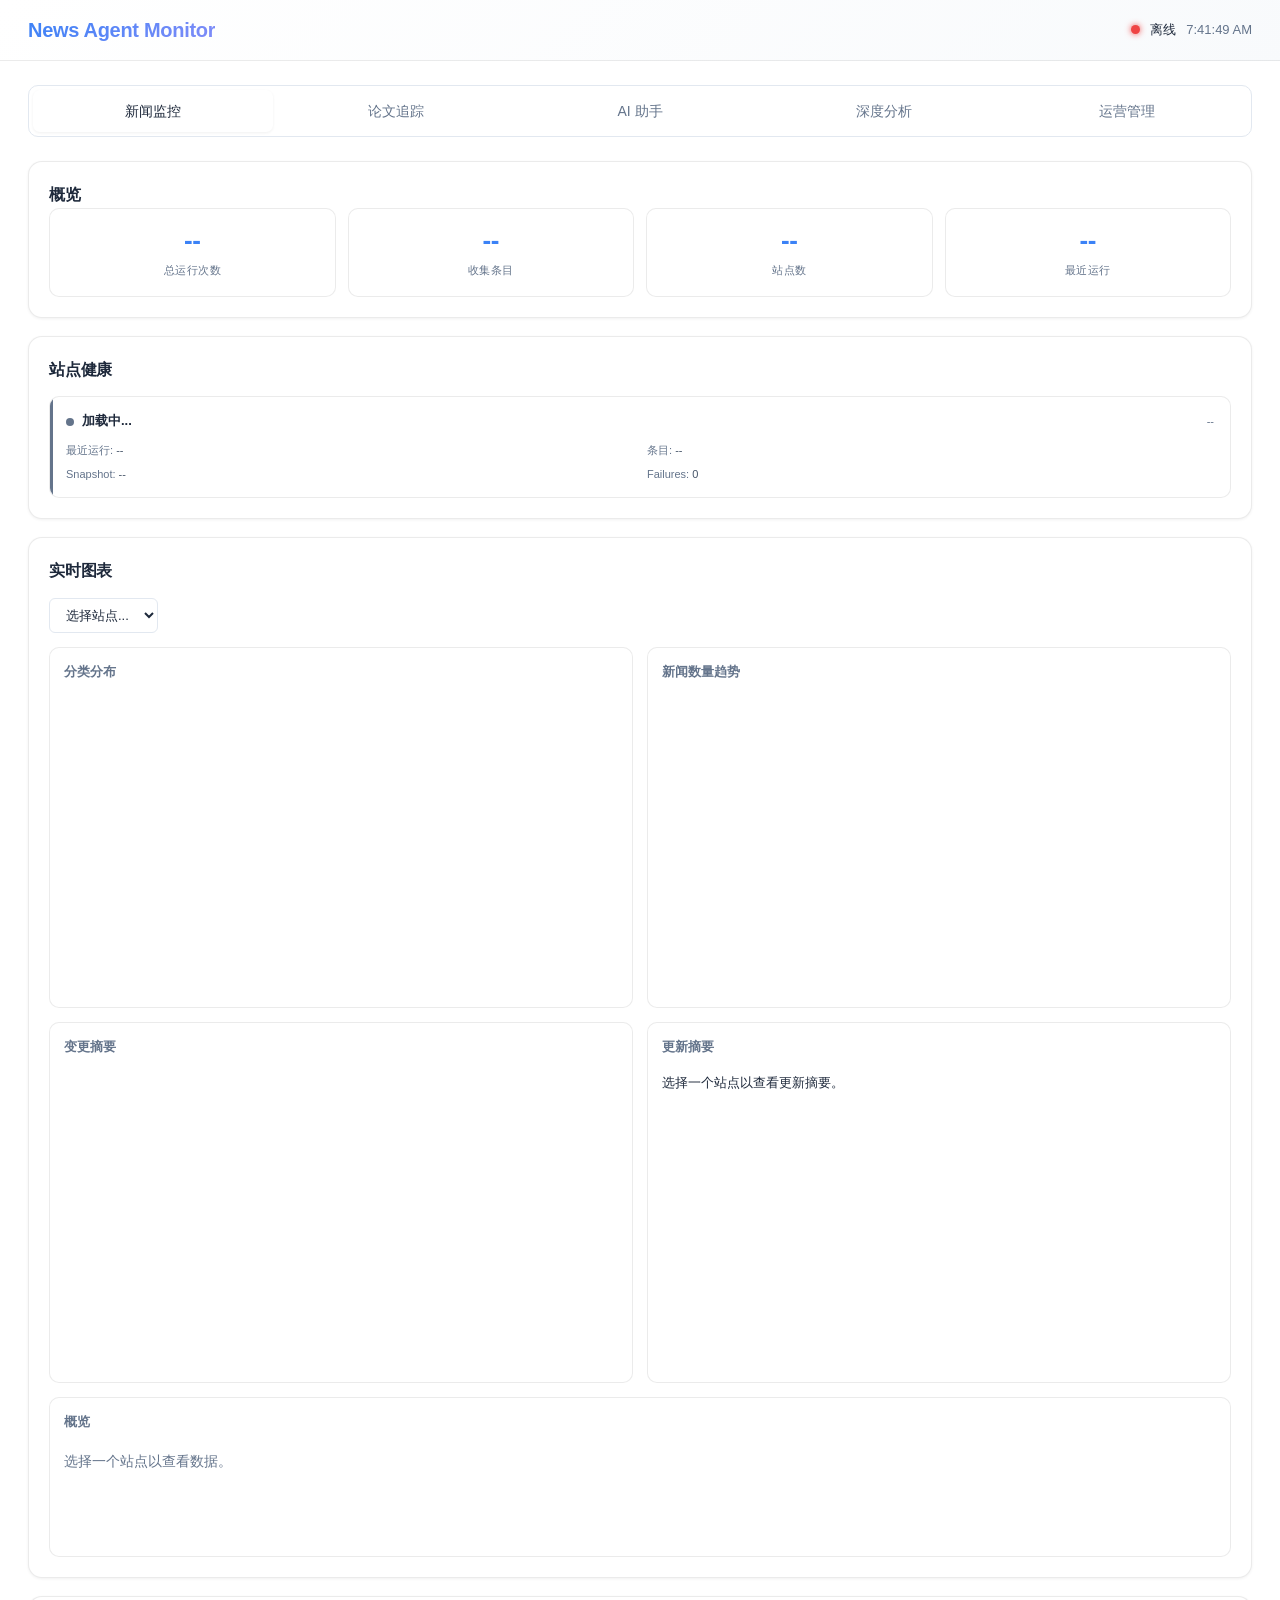
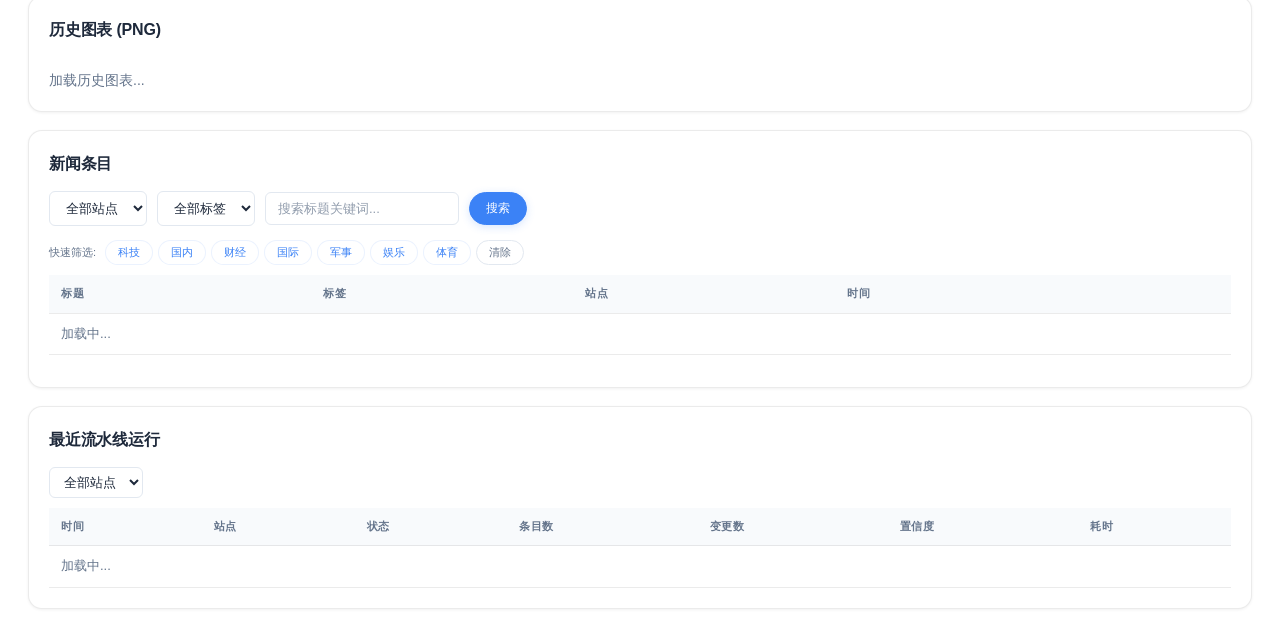
==== commit 56f18951: "feat: 前端 Chat 中心化重新设计 — 侧边栏+抽屉面板+暗色模式+CSS/JS 拆分 Phase 2：侧边栏导航布局，聊天窗口常驻主面板，监控/论文/分析/运营页面改为右侧抽屉。 CSS/J" ====
--- a/web/templates/dashboard.html
+++ b/web/templates/dashboard.html
@@ -1039,6 +1039,7 @@
   }
   if (page === 'chat') {
     document.getElementById('chat-input').focus();
+    loadChatHistory();
   }
   if (page === 'deep') {
     loadEvents();
@@ -1128,18 +1129,35 @@
 // ── Chat ─────────────────────────────────────────────────────────────
 let chatAbortController = null;
 
-// Session ID management — persist across page reloads via sessionStorage
+// Session ID management — persist via localStorage (survives browser restart)
 function getSessionId() {
-  let sid = sessionStorage.getItem('chat_session_id');
+  let sid = localStorage.getItem('chat_session_id');
   if (!sid) {
     sid = crypto.randomUUID ? crypto.randomUUID() : 's_' + Date.now().toString(36) + Math.random().toString(36).slice(2, 8);
-    sessionStorage.setItem('chat_session_id', sid);
+    localStorage.setItem('chat_session_id', sid);
   }
   return sid;
 }
 
 function setSessionId(sid) {
-  if (sid) sessionStorage.setItem('chat_session_id', sid);
+  if (sid) localStorage.setItem('chat_session_id', sid);
+}
+
+async function loadChatHistory() {
+  const sid = getSessionId();
+  try {
+    const res = await fetch(`/api/chat/history?session_id=${encodeURIComponent(sid)}`);
+    const data = await res.json();
+    if (!data.messages || data.messages.length === 0) return;
+    // Only render if chat messages area is empty (placeholder present)
+    const container = document.getElementById('chat-messages');
+    if (container.children.length > 1) return; // already has messages
+    // Clear welcome placeholder and render history
+    container.innerHTML = '';
+    for (const m of data.messages) {
+      appendChatMessage(m.role, m.content || '');
+    }
+  } catch(e) { /* silently ignore network errors */ }
 }
 
 function askExample(question) {
